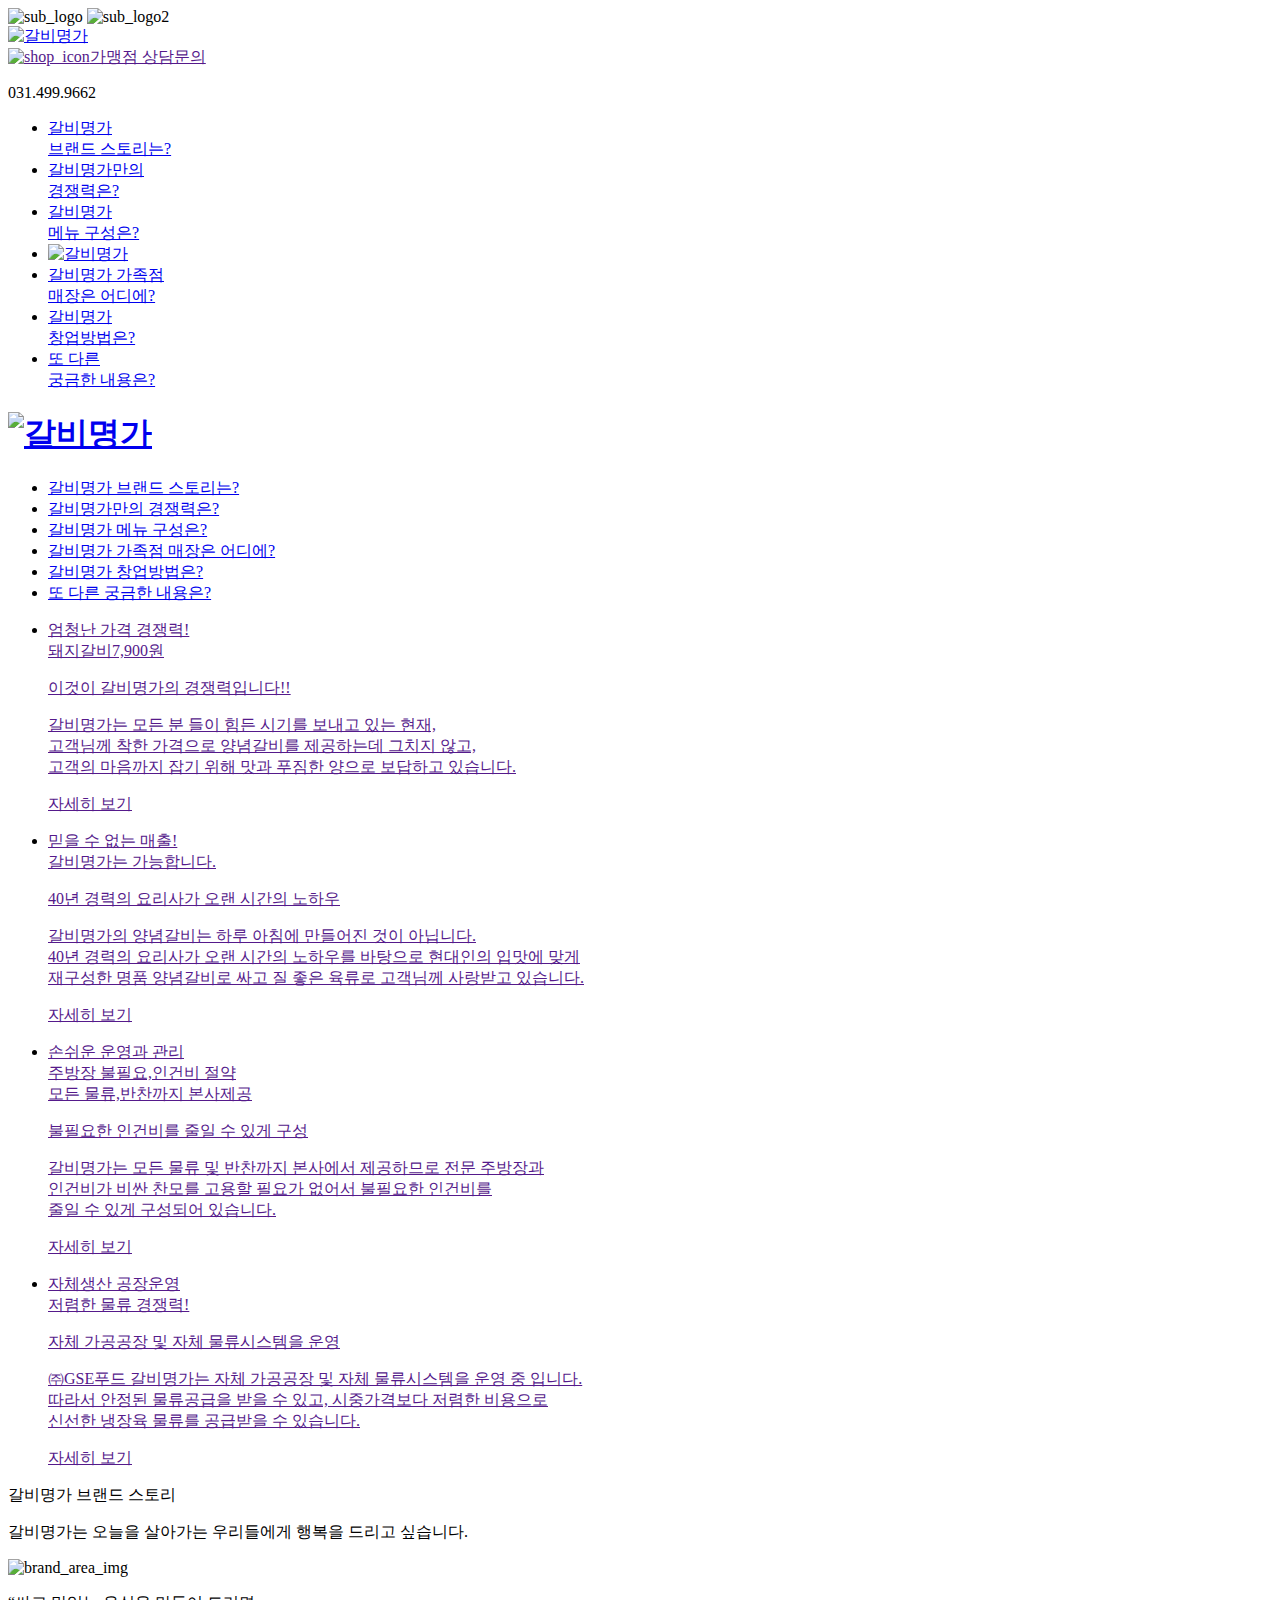
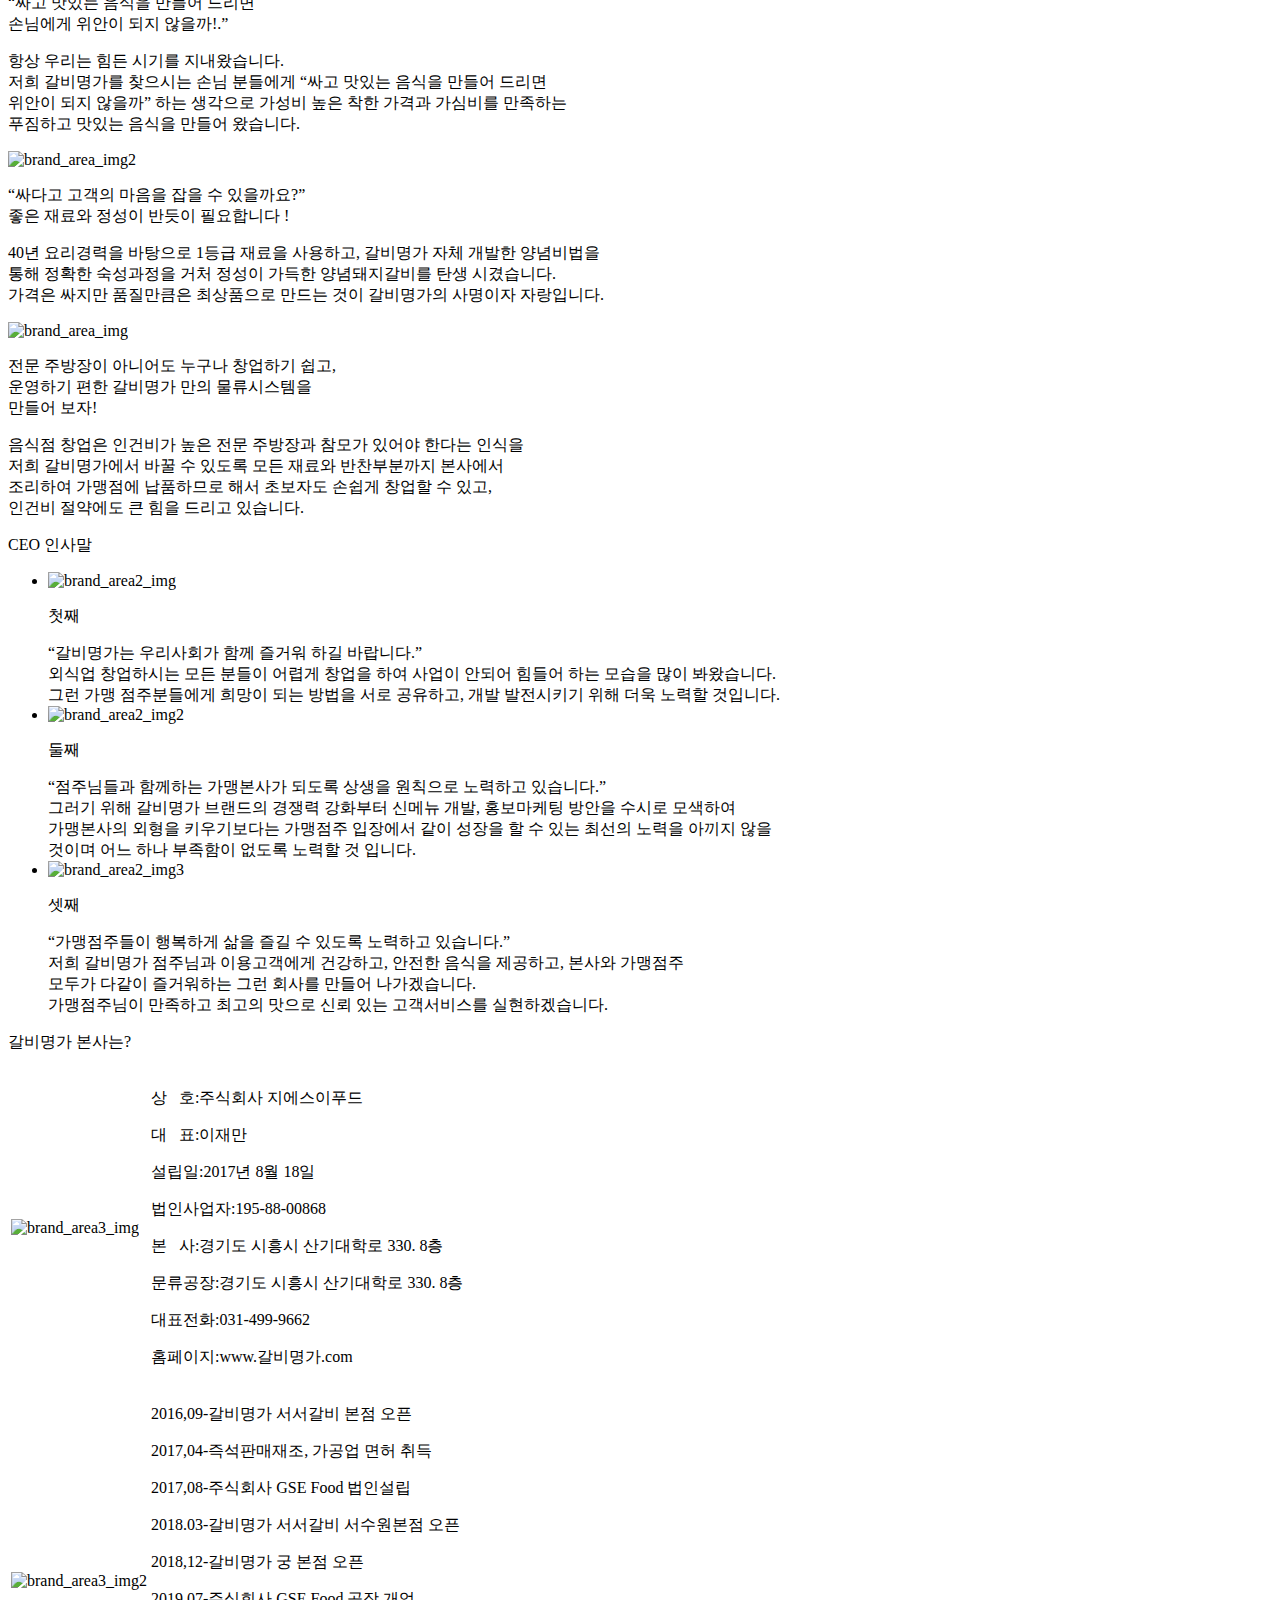
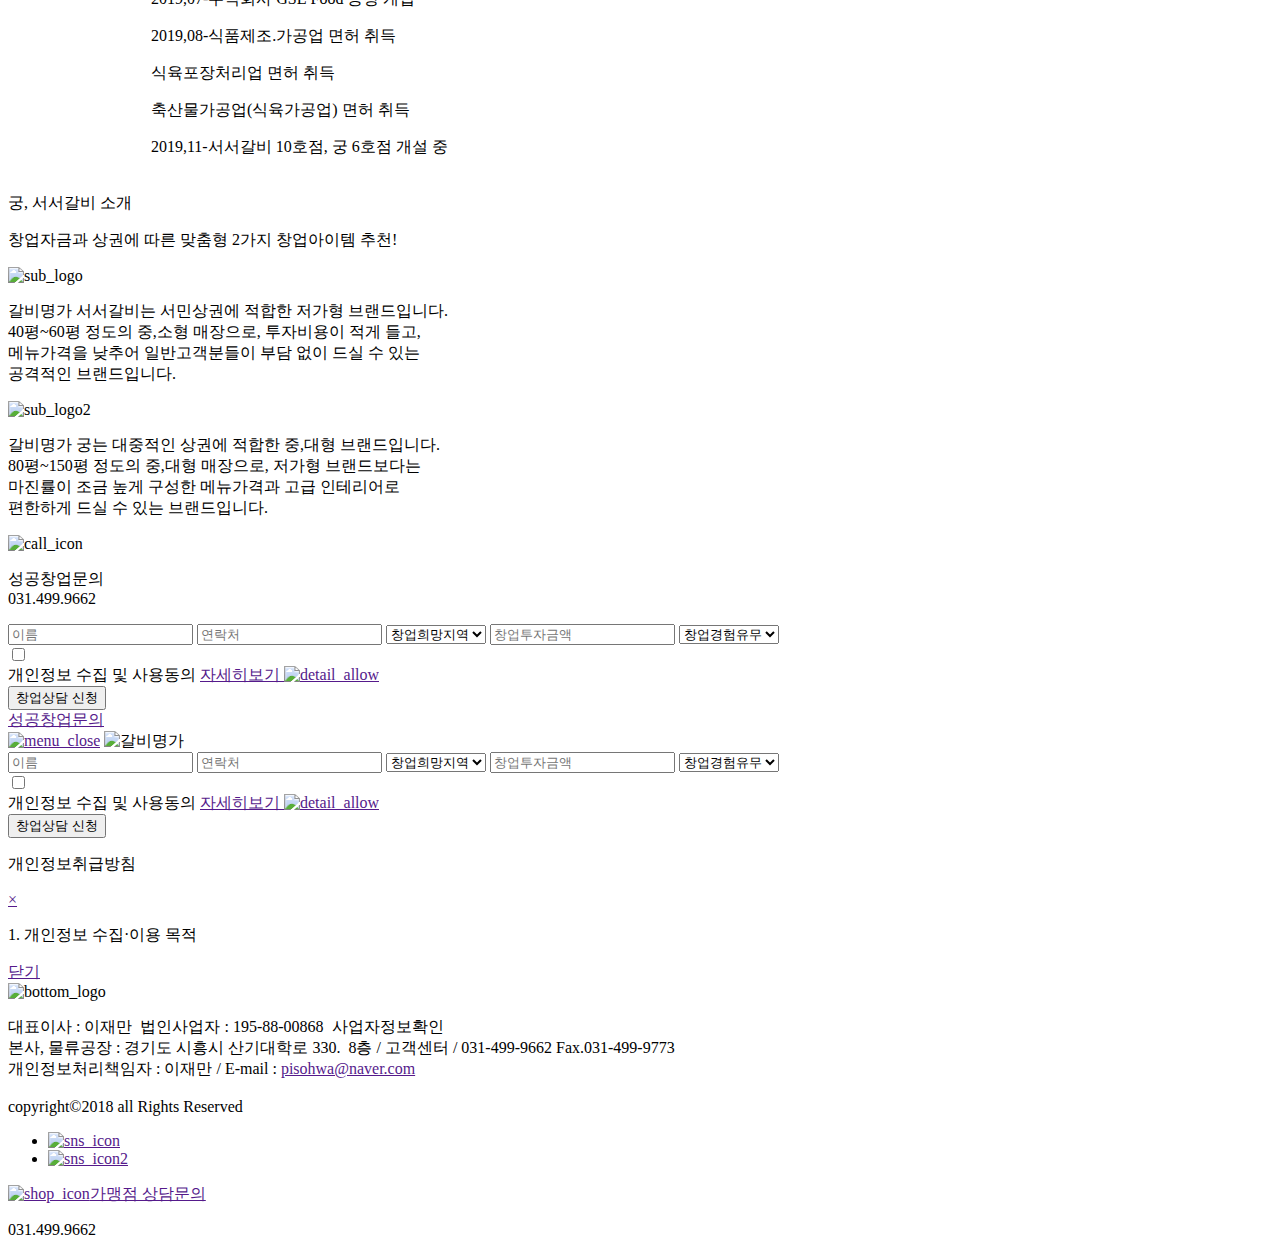
==== sub01.html @ e326b0dc "Add files via upload" ====
<!DOCTYPE html>
<html lang="ko">
<head>
	<meta charset="UTF-8">
	<meta name="viewport" content="width=device-width,initial-scale=1.0,minimum-scale=0,maximum-scale=1">
	<title>갈비명가</title>

	<link rel="shortcut icon" type="image/x-icon" href="img/favicon.ico">
	<link rel="stylesheet" type="text/css" href="css/swiper.css">
	<link rel="stylesheet" type="text/css" href="css/font.css">
	<link rel="stylesheet" type="text/css" href="css/common.css">
	<link rel="stylesheet" type="text/css" href="css/sub.css">

	<script src="js/modernizr.js"></script>
	<script src="js/html5shiv.js"></script>
	<script src="http://code.jquery.com/jquery-1.8.1.min.js"></script>
	<script src="js/swiper.min.js"></script>
	<script src="js/menu.js"></script>
</head>
<body>
	<header class="main_hd">
		<div class="hd_top">
			<div class="center14">
			    <div class="hd_left cf">
					<img src="img/sub_logo.png" alt="sub_logo">
					<img src="img/sub_logo2.png" alt="sub_logo2">
				</div>
				<a href="index.html" class="mb_logo"><img src="img/mobile_top_logo.png" alt="갈비명가"></a>
				<div class="hd_right cf">
					<a href="" class="franchisee"><img src="img/shop_icon.png" alt="shop_icon">가맹점 상담문의</a>
					<p class="call_number">031.499.9662</p>
				</div>
			</div>
		</div>
		<ul class="main_menu cf">
			<li><a href="sub01.html">갈비명가<br>브랜드 스토리는?</a></li>
			<li><a href="sub02.html">갈비명가만의<br>경쟁력은?</a></li>
			<li><a href="sub03.html">갈비명가<br>메뉴 구성은?</a></li>
			<li class="logo"><a href="index.html"><img src="img/top_logo.png" alt="갈비명가"></a></li>
			<li><a href="sub04.html">갈비명가 가족점<br>매장은 어디에?</a></li>
			<li><a href="sub05.html">갈비명가<br>창업방법은?</a></li>
			<li><a href="sub06.html">또 다른<br>궁금한 내용은?</a></li>
		</ul>
	</header>
	<div class="fk_header"></div>

	<div class="mobile_btn">
		<div class="line line1"></div>
		<div class="line line2"></div>
		<div class="line line3"></div>			
	</div>	
	<div class="mb_menu"></div>	
	<div class="mb_box">
		<h1><a href="index.html"><img src="img/mobile_top_logo.png" alt="갈비명가"></a></h1>
		<ul class="moblie_menu cf">
			<li><a href="sub01.html">갈비명가 브랜드 스토리는?</a></li>
			<li><a href="sub02.html">갈비명가만의 경쟁력은?</a></li>
			<li><a href="sub03.html">갈비명가 메뉴 구성은?</a></li>
			<li><a href="sub04.html">갈비명가 가족점 매장은 어디에?</a></li>
			<li><a href="sub05.html">갈비명가 창업방법은?</a></li>
			<li><a href="sub06.html">또 다른 궁금한 내용은?</a></li>
		</ul>
	</div>

	<div class="main_visual swiper-container">
		<ul class="main_banner swiper-wrapper">
			<li class="swiper-slide slide01 slide_li_c" style="background-image: url(img/main_slide_img.png);" neviTitle="엄청난 가격">
				<a href="">
					<div class="center14 text_area text_area0 cf">
                        <p class="tit">엄청난 가격 경쟁력! <br><span class="fs_70">돼지갈비</span><span class="fs_100">7,900원</span></p>
                        <p class="red_box">이것이 갈비명가의 경쟁력입니다!!</p>
                        <p class="small">
                            갈비명가는 모든 분 들이 힘든 시기를 보내고 있는 현재, <br>
                            고객님께 착한 가격으로 양념갈비를 제공하는데 그치지 않고, <br>
                            고객의 마음까지 잡기 위해 맛과 푸짐한 양으로 보답하고 있습니다.
                        </p>
						<p class="btn">자세히 보기</p>
					</div>
				</a>
			</li>
			<li class="swiper-slide slide01 slide_li_c" style="background-image: url(img/main_slide_img2.png);" neviTitle="믿을 수 없는 매출">
				<a href="">
					<div class="center14 text_area text_area0 cf">
						<p class="tit"><span class="orange fs_80">믿을 수 없는 매출!</span> <br>갈비명가는 가능합니다.</p>
						<p class="red_box">40년 경력의 요리사가 오랜 시간의 노하우</p>
						<p class="small">
						    갈비명가의 양념갈비는 하루 아침에 만들어진 것이 아닙니다. <br>
						    40년 경력의 요리사가 오랜 시간의 노하우를 바탕으로 현대인의 입맛에 맞게 <br>
						    재구성한 명품 양념갈비로 싸고 질 좋은 육류로 고객님께 사랑받고 있습니다.
				        </p>
				        <p class="btn">자세히 보기</p>
					</div>
				</a>
			</li>
			<li class="swiper-slide slide01 slide_li_c" style="background-image: url(img/main_slide_img3.png);" neviTitle="손쉬운 운영">
				<a href="">
					<div class="center14 text_area text_area0 cf">
						<p class="tit">손쉬운 운영과 관리 <br><span class="orange">주방장 불필요,인건비 절약</span> <br><span class="fs_70">모든 물류,반찬까지 본사제공</span></p>
						<p class="red_box">불필요한 인건비를 줄일 수 있게 구성</p>
						<p class="small">
						    갈비명가는 모든 물류 및 반찬까지 본사에서 제공하므로 전문 주방장과 <br>
						    인건비가 비싼 찬모를 고용할 필요가 없어서 불필요한 인건비를 <br>
						    줄일 수 있게 구성되어 있습니다.
				        </p>
						<p class="btn">자세히 보기</p>
					</div>
				</a>
			</li>
			<li class="swiper-slide slide01 slide_li_c" style="background-image: url(img/main_slide_img4.png);" neviTitle="자체 물류 공장">
				<a href="">
					<div class="center14 text_area text_area0 cf">
						<p class="tit"><span class="fs_70">자체생산 공장운영</span> <br><span class="orange fs_80">저렴한 물류 경쟁력!</span></p>
						<p class="red_box">자체 가공공장 및 자체 물류시스템을 운영</p>
						<p class="small">
						    ㈜GSE푸드 갈비명가는 자체 가공공장 및 자체 물류시스템을 운영 중 입니다. <br>
						    따라서 안정된 물류공급을 받을 수 있고, 시중가격보다 저렴한 비용으로 <br>
						    신선한 냉장육 물류를 공급받을 수 있습니다.
				        </p>
						<p class="btn">자세히 보기</p>
					</div>
				</a>
			</li>
		</ul>

		<ul class="bn_pager swiper-pagination pagination_ul_c cf">
		</ul>
	</div>
	<script>    
		var swiper = new Swiper('.swiper-container', {
		  	autoplay: {
				delay: 5000,
			},
			pagination: {				
				el: '.swiper-pagination',
				clickable: true,
				renderBullet: function (index, className) {
					return '<span class="' + className + '">' + $(document).find(".main_visual li").eq(index).attr("neviTitle") + '</span>';
				},
			},
		});			    
	</script>

	<div class="sub_tit2">
		<p>갈비명가 브랜드 스토리</p>
		<div class="line"></div>
        <p class="serif">갈비명가는 오늘을 살아가는 우리들에게 행복을 드리고 싶습니다.</p>
	</div>

	<div class="start_txt">
		<div class="center14">
			<div class="cont_wrap cf">
				<img src="img/brand_area_img.png" alt="brand_area_img" class="right_img">
				<div class="txt_area">
					<p class="big">“<span>싸고 맛있는</span> 음식을 만들어 드리면 <br><span>손님에게</span> 위안이 되지 않을까!.”</p>
                    <p class="small">항상 우리는 힘든 시기를 지내왔습니다. <br>저희 갈비명가를 찾으시는 손님 분들에게 <span class="yellow">“싸고 맛있는 음식을 만들어 드리면 <br>위안이 되지 않을까”</span> 하는 생각으로 가성비 높은 착한 가격과 가심비를 만족하는 <br>푸짐하고 맛있는 음식을 만들어 왔습니다.</p>
				</div>
			</div>
			<div class="cont_wrap cf">
				<img src="img/brand_area_img2.png" alt="brand_area_img2" class="left_img">
				<div class="txt_area">
					<p class="big">“싸다고 고객의 <span>마음을 잡을 수 있을까요?</span>” <br><span>좋은 재료와 정성</span>이 반듯이 필요합니다 !</p>
                    <p class="small">40년 요리경력을 바탕으로 1등급 재료을 사용하고, 갈비명가 자체 개발한 양념비법을 <br>통해 정확한 숙성과정을 거처 <span class="yellow">정성이 가득한 양념돼지갈비</span>를 탄생 시겼습니다. <br>가격은 싸지만 품질만큼은 최상품으로 만드는 것이 갈비명가의 사명이자 자랑입니다.</p>
				</div>
			</div>
			<div class="cont_wrap cf">
				<img src="img/brand_area_img3.png" alt="brand_area_img" class="right_img">
				<div class="txt_area">
                    <p class="big">전문 주방장이 아니어도 <span>누구나 창업하기 쉽고</span>, <br><span>운영하기 편한</span> 갈비명가 만의 <span>물류시스템</span>을 <br>만들어 보자!</p>
                    <p class="small">음식점 창업은 인건비가 높은 전문 주방장과 참모가 있어야 한다는 인식을 <br>저희 갈비명가에서 바꿀 수 있도록 <span class="yellow">모든 재료와 반찬부분까지</span> 본사에서 <br>조리하여 가맹점에 납품하므로 해서 <span class="yellow">초보자도 손쉽게 창업할 수 있고</span>, <br>인건비 절약에도 큰 힘을 드리고 있습니다.</p>
				</div>
			</div>
		</div>
	</div>

	<div class="sub_tit2_2">
		<p>CEO 인사말</p>
		<div class="line"></div>
	</div>

	<div class="promise">
		<ul class="center14">
			<li class="promise01 cf">
				<img src="img/brand_area2_img.png" alt="brand_area2_img">
				<div class="txt_area">
					<div class="num">
						<p>첫째</p>
						<div class="line"></div>
					</div>
                    <div class="big">“<span>갈비명가</span>는 우리사회가 함께  즐거워 하길 바랍니다.”</div>
                    <div class="small">외식업 창업하시는 모든 분들이 <span>어렵게 창업을 하여</span> 사업이 안되어 힘들어 하는 모습을 많이 봐왔습니다. <br>그런 가맹 점주분들에게 희망이 되는 <span>방법을 서로 공유하고, 개발 발전시키기 위해</span> 더욱 노력할 것입니다.</div>
				</div>
			</li>
			<li class="promise02 cf">
				<img src="img/brand_area2_img2.png" alt="brand_area2_img2">
				<div class="txt_area">
					<div class="num">
						<p>둘째</p>
						<div class="line"></div>
					</div>
                    <div class="big">“<span>점주님들과 함께</span>하는 가맹본사가 되도록 <span>상생을 원칙으로</span> 노력하고 있습니다.”</div>
                    <div class="small">그러기 위해 갈비명가 <span>브랜드의 경쟁력 강화부터</span> 신메뉴 개발, 홍보마케팅 방안을 수시로 모색하여 <br>가맹본사의 외형을 키우기보다는 <span>가맹점주 입장에서</span> 같이 성장을 할 수 있는 <span>최선의 노력을 아끼지 않을</span> <br>것이며 어느 하나 부족함이 없도록 노력할 것 입니다.</div>
				</div>
			</li>
			<li class="promise03 cf">
				<img src="img/brand_area2_img3.png" alt="brand_area2_img3">
				<div class="txt_area">
					<div class="num">
						<p>셋째</p>
						<div class="line"></div>
					</div>
                    <div class="big">“가맹점주들이 <span>행복하게 삶을 즐길 수 있도록</span> 노력하고 있습니다.”</div>
                    <div class="small">저희 갈비명가 점주님과 이용고객에게 <span>건강하고, 안전한 음식</span>을 제공하고, 본사와 가맹점주 <br>모두가 다같이 즐거워하는 그런 회사를 만들어 나가겠습니다. <br>가맹점주님이 <span>만족하고 최고의 맛</span>으로 신뢰 있는 <span>고객서비스를 실현</span>하겠습니다.</div>
				</div>
			</li>
		</ul>
	</div>

	<div class="sub_tit2_2">
		<p>갈비명가 본사는?</p>
		<div class="line"></div>
	</div>

	<div class="history">
		<table class="center14">
			<tr class="red">
				<td class="re"><img src="img/brand_area3_img.png" alt="brand_area3_img" class="pc"></td>
				<td>
					<p><span class="wt">상&nbsp;&nbsp;&nbsp;호</span><span class="dot">:</span>주식회사 지에스이푸드</p>
					<p><span class="wt">대&nbsp;&nbsp;&nbsp;표</span><span class="dot">:</span>이재만</p>
					<p><span class="wt">설립일</span><span class="dot">:</span>2017년 8월 18일</p>
					<p><span class="wt">법인사업자</span><span class="dot">:</span>195-88-00868</p>
					<p><span class="wt">본&nbsp;&nbsp;&nbsp;사</span><span class="dot">:</span>경기도 시흥시 산기대학로 330. 8층</p>
					<p><span class="wt">문류공장</span><span class="dot">:</span>경기도 시흥시 산기대학로 330. 8층</p>
					<p><span class="wt">대표전화</span><span class="dot">:</span>031-499-9662</p>
					<p><span class="wt">홈페이지</span><span class="dot">:</span>www.갈비명가.com</p>
				</td>
			</tr>
			<tr class="org">
				<td class="re"><img src="img/brand_area3_img2.png" alt="brand_area3_img2" class="pc"></td>
				<td>
					<p><span class="wt">2016,09</span><span class="dot">-</span>갈비명가 서서갈비 본점 오픈</p>
					<p><span class="wt">2017,04</span><span class="dot">-</span>즉석판매재조, 가공업 면허 취득</p>
					<p><span class="wt">2017,08</span><span class="dot">-</span>주식회사 GSE Food 법인설립</p>
					<p><span class="wt">2018.03</span><span class="dot">-</span>갈비명가 서서갈비 서수원본점 오픈</p>
					<p><span class="wt">2018,12</span><span class="dot">-</span>갈비명가 궁 본점 오픈</p>
					<p><span class="wt">2019,07</span><span class="dot">-</span>주식회사 GSE Food 공장 개업</p>
					<p><span class="wt">2019,08</span><span class="dot">-</span>식품제조.가공업 면허 취득</p>
					<p class="under">식육포장처리업 면허 취득</p>
					<p class="under">축산물가공업(식육가공업) 면허 취득</p>
					<p><span class="wt">2019,11</span><span class="dot">-</span>서서갈비 10호점, 궁 6호점 개설 중</p>
				</td>
			</tr>
		</table>
	</div>

	<div class="sub_tit2">
		<p>궁, 서서갈비 소개</p>
		<div class="line"></div>
        <p class="serif">창업자금과 상권에 따른 맞춤형 2가지 창업아이템 추천!</p>
	</div>
	
	<div class="introduction">
        <div class="introduction_area center14">
            <div class="introduction_left">
                <div class="introduction_logo">
                    <img src="img/sub_logo.png" alt="sub_logo">
                </div>
                <div class="introduction_shop"></div>
                <p>갈비명가 서서갈비는 서민상권에 적합한 저가형 브랜드입니다. <br>40평~60평 정도의 중,소형 매장으로, 투자비용이 적게 들고, <br>메뉴가격을 낮추어 일반고객분들이 부담 없이 드실 수 있는 <br>공격적인 브랜드입니다.</p>
            </div>

            <div class="introduction_right">
                <div class="introduction_logo">
                    <img src="img/sub_logo2.png" alt="sub_logo2">
                </div>
                <div class="introduction_shop"></div>
                <p>갈비명가 궁는 대중적인 상권에 적합한 중,대형 브랜드입니다. <br>80평~150평 정도의 중,대형 매장으로, 저가형 브랜드보다는 <br>마진률이 조금 높게 구성한 메뉴가격과 고급 인테리어로 <br>편한하게 드실 수 있는 브랜드입니다.</p>
            </div>
        </div>
    </div>

	<div class="main_inquire">
		<div class="center14 cf">
			<img src="img/call_icon.png" alt="call_icon" class="call_icon">
			<p class="call_nb">성공창업문의<br><span>031.499.9662</span></p>

			<form action="" class="cf">
				<div class="input_area">
					<input type="text" placeholder="이름">
					<input type="text" placeholder="연락처">
					<select>
						<option value="">창업희망지역</option>	
						<option value="">전체</option>
						<option value="">서울</option>
						<option value="">부산</option>
						<option value="">대구</option>
						<option value="">인천</option>
						<option value="">대전</option>
						<option value="">울산</option>
						<option value="">광주</option>
						<option value="">세종</option>
						<option value="">경기도</option>
						<option value="">경상남도</option>
						<option value="">경상북도</option>
						<option value="">전라남도</option>
						<option value="">전라북도</option>
						<option value="">충청남도</option>
						<option value="">충청북도</option>
						<option value="">강원도</option>
						<option value="">제주도</option>
					</select>
					<input type="text" placeholder="창업투자금액" class="small">
					<select>
						<option value="">창업경험유무</option>
						<option value="">유</option>
						<option value="">무</option>
					</select>
					<div class="agree_check cf">
						<div class="check_wrap">
							<input type="checkbox" id="agree">
							<div class="check_btn"></div>
						</div>
						<label for="agree">개인정보 수집 및 사용동의</label>	
						<a href="" class="agree_popup_btn">
						    자세히보기
						    <img src="img/detail_allow.png" alt="detail_allow" class="detail_allow">
				        </a>
					</div>							
				</div>
				<input type="submit" value="창업상담 신청">
			</form>
		</div>
	</div>

	<a href="" class="open_inquire">성공창업문의</a>

	<div class="inquire_popup">
		<a href="" class="close_popup"><img src="img/menu_close.png" alt="menu_close"></a>
		<img src="img/main_area6_img.png" alt="갈비명가">
		<form action="" class="">
			<input type="text" placeholder="이름">
			<input type="text" placeholder="연락처">
			<select>
				<option value="">창업희망지역</option>	
				<option value="">전체</option>
				<option value="">서울</option>
				<option value="">부산</option>
				<option value="">대구</option>
				<option value="">인천</option>
				<option value="">대전</option>
				<option value="">울산</option>
				<option value="">광주</option>
				<option value="">세종</option>
				<option value="">경기도</option>
				<option value="">경상남도</option>
				<option value="">경상북도</option>
				<option value="">전라남도</option>
				<option value="">전라북도</option>
				<option value="">충청남도</option>
				<option value="">충청북도</option>
				<option value="">강원도</option>
				<option value="">제주도</option>
			</select>
			<input type="text" placeholder="창업투자금액" class="small">
			<select>
				<option value="">창업경험유무</option>
				<option value="">유</option>
				<option value="">무</option>
			</select>
			<div class="agree_check cf">
				<div class="check_wrap">
					<input type="checkbox" id="agree2">
					<div class="check_btn"></div>
				</div>
				<label for="agree2">개인정보 수집 및 사용동의</label>	
				<a href="" class="agree_popup_btn">
				    자세히보기
				    <img src="img/detail_allow.png" alt="detail_allow" class="detail_allow">
				</a>
			</div>		
			<input type="submit" value="창업상담 신청">
		</form>
	</div>

	<div class="agree_popup">
		<div class="agree_box">
			<div class="agree_title cf">
				<p class="agree_tit">개인정보취급방침</p>
				<a href="" class="modal_close">×</a>
			</div>			
			<div class="agree_txt">
				<p>1. 개인정보 수집·이용 목적</p>
			</div>	
			<a href="" class="close_btn modal_close">닫기</a>
		</div>
	</div>

	<footer>
		<div class="center14 cf">
			<img src="img/bottom_logo.png" alt="bottom_logo" class="bottom_logo">
			<p class="ft_txt">
                대표이사 : 이재만&nbsp;&nbsp;법인사업자 : 195-88-00868&nbsp;&nbsp;<span class="yellow">사업자정보확인</span> <br>
                본사, 물류공장 : 경기도 시흥시 산기대학로 330.&nbsp;&nbsp;8층 / 고객센터 / 031-499-9662 Fax.031-499-9773 <br>
                개인정보처리책임자 : 이재만 / E-mail : <a href="">pisohwa@naver.com</a> <br><br>
                copyright©2018 all Rights Reserved
            </p>
			<div class="ft_right cf">
				<ul class="ft_sns cf">
					<li><a href="" target="_blank"><img src="img/sns_icon.png" alt="sns_icon"></a></li>
					<li><a href="" target="_blank"><img src="img/sns_icon2.png" alt="sns_icon2"></a></li>
				</ul>
				<a href="" class="franchisee"><img src="img/shop_icon.png" alt="shop_icon">가맹점 상담문의</a>
				<p class="call_number">031.499.9662</p>
			</div>
		</div>	
	</footer>
</body>
</html>
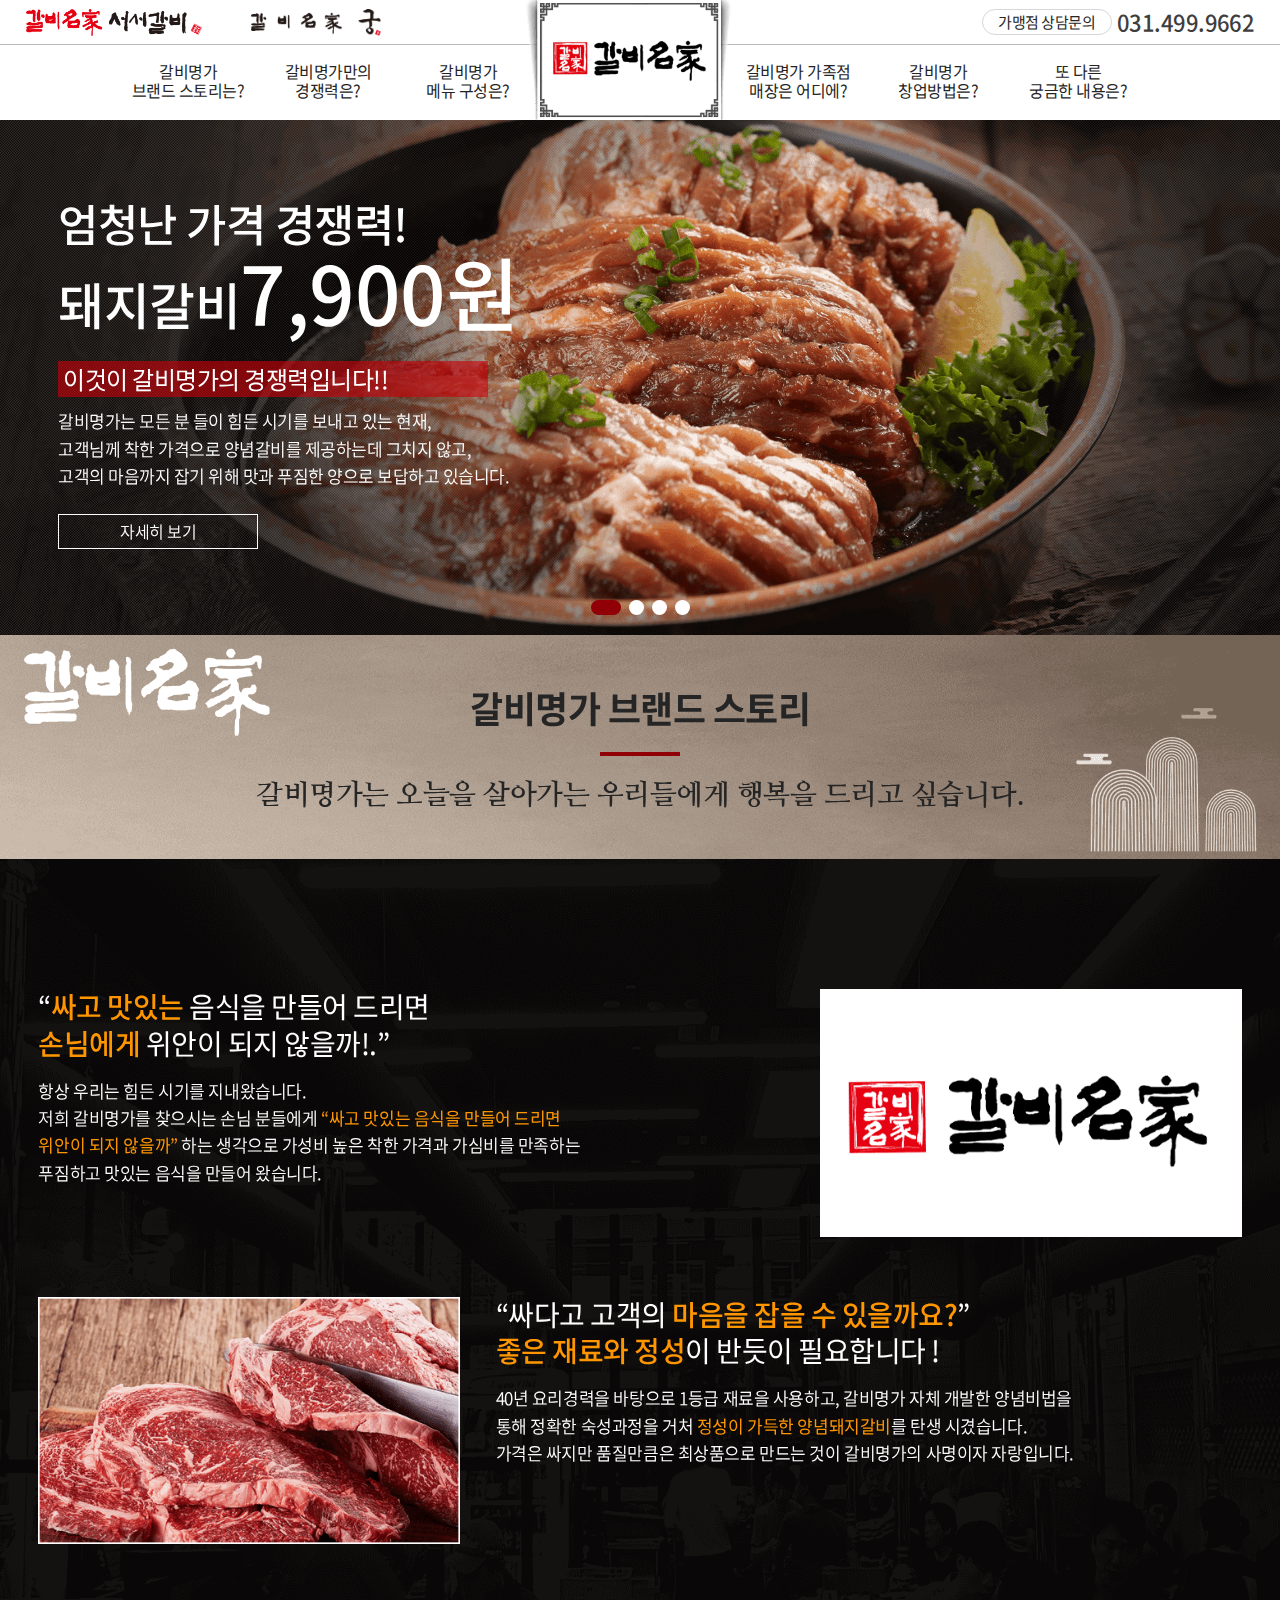
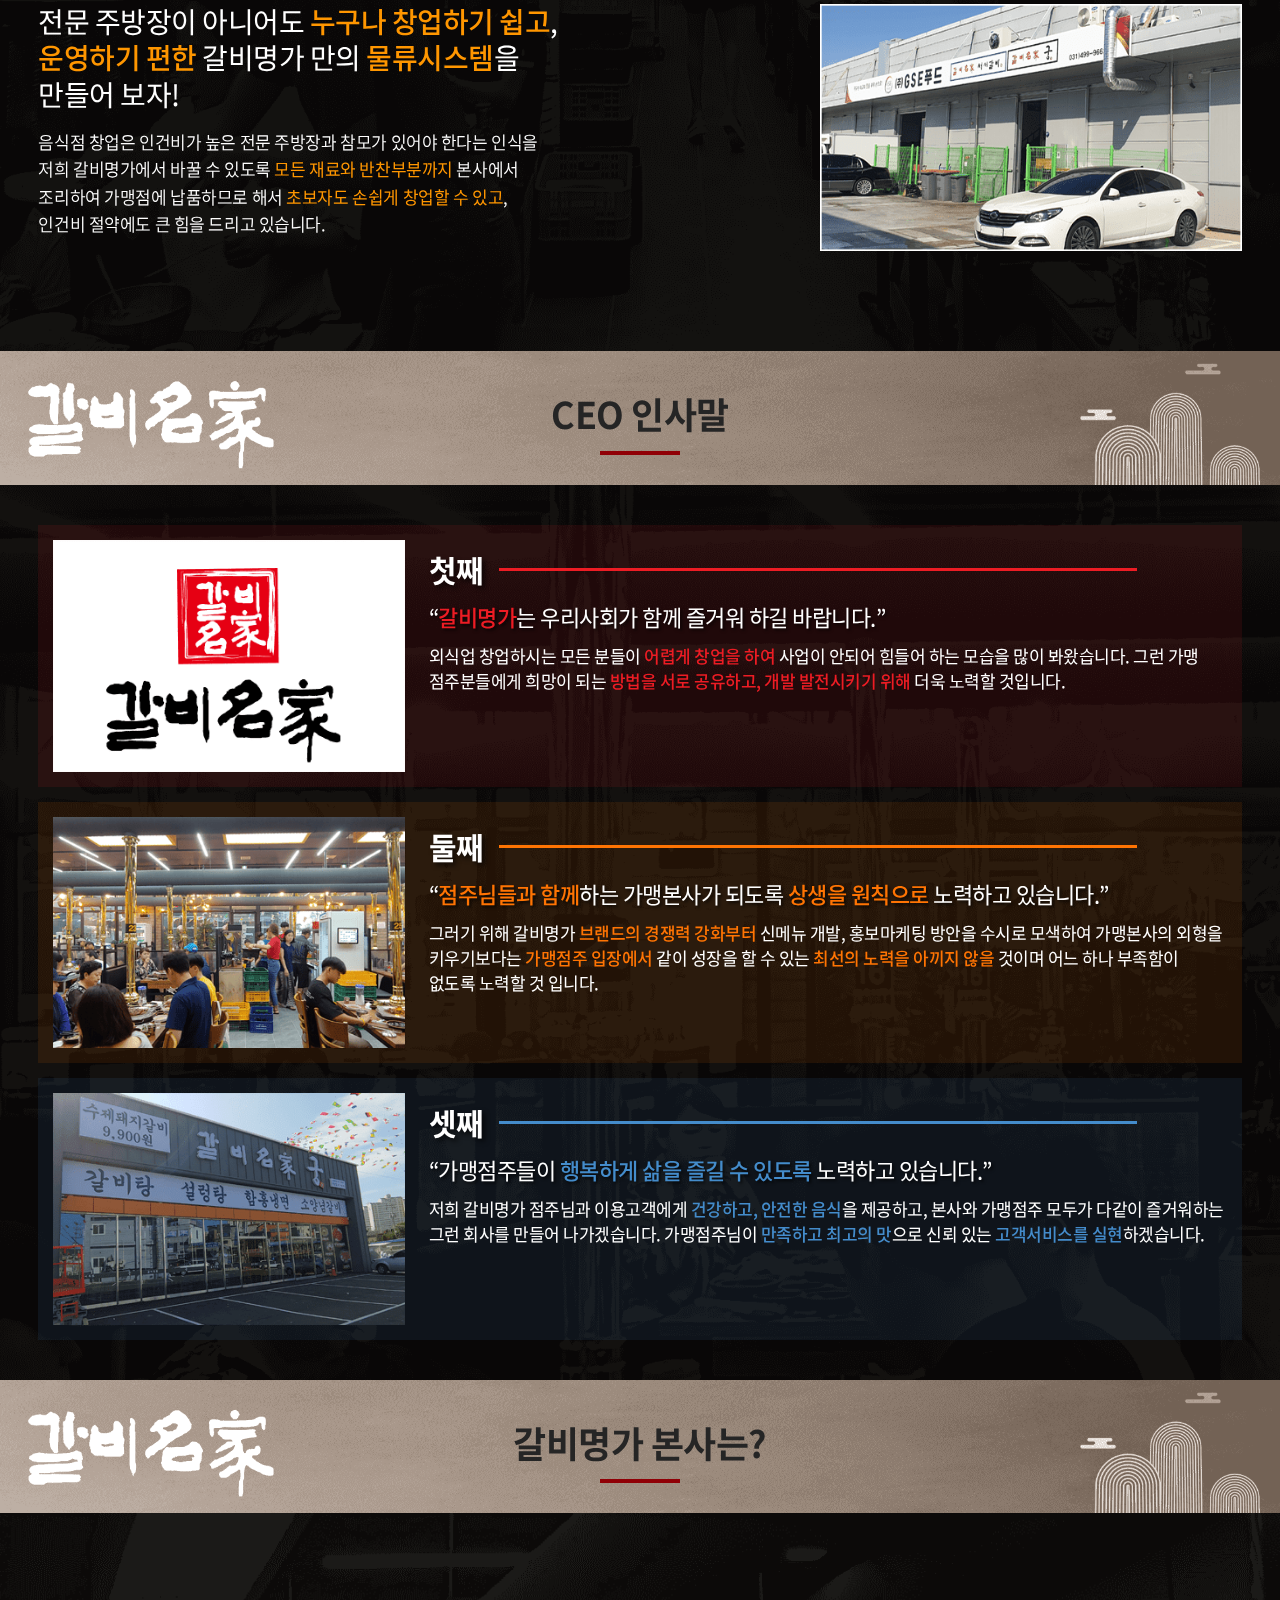
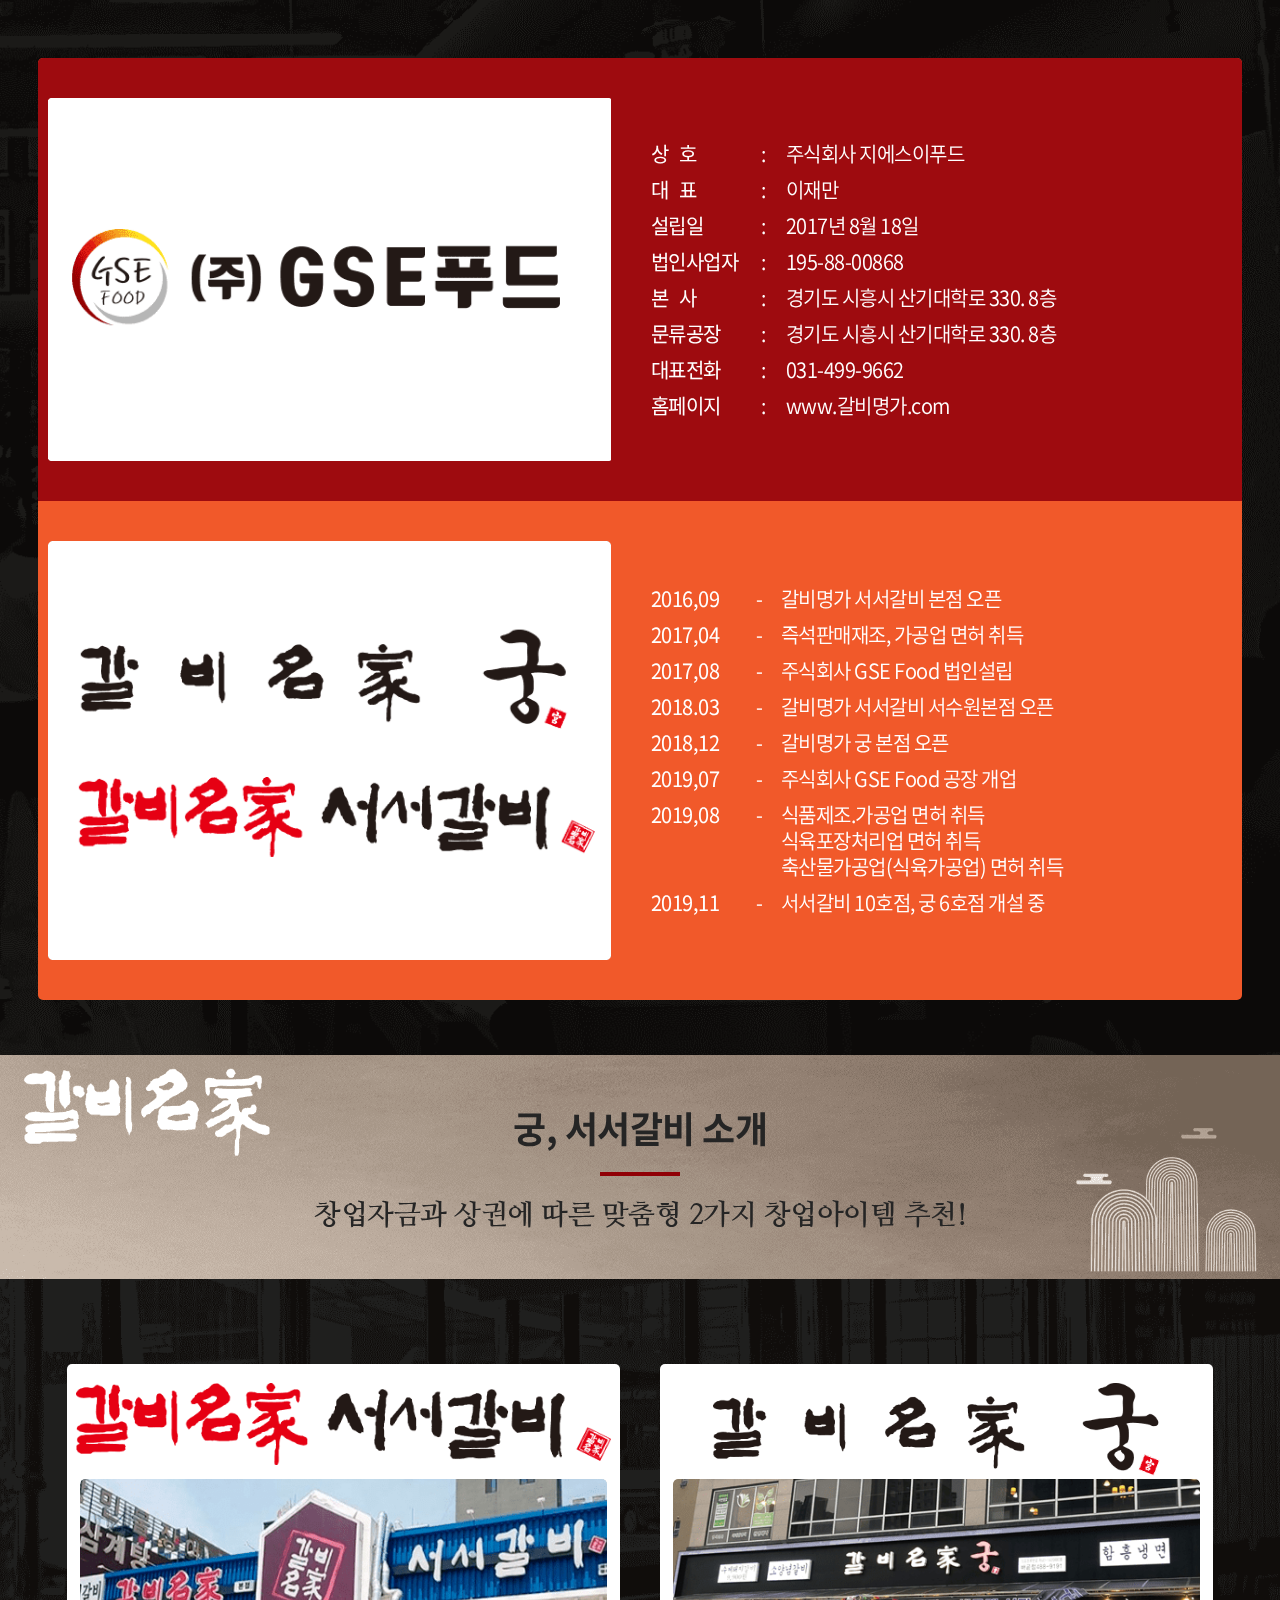
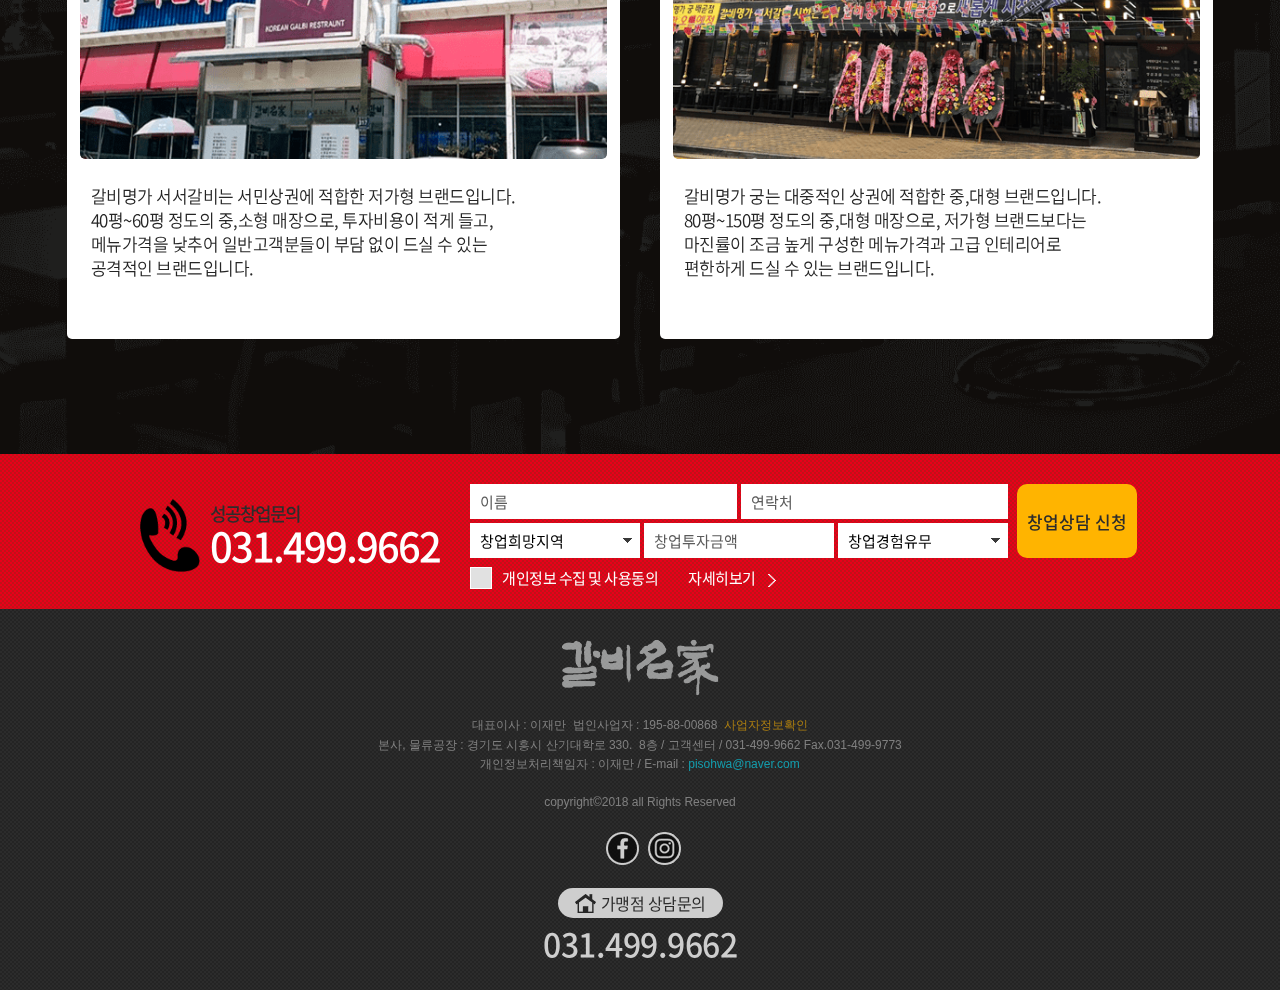
==== commit 67ba328c: "Add files via upload" ====
--- a/sub01.html
+++ b/sub01.html
@@ -13,7 +13,7 @@
 
 	<script src="js/modernizr.js"></script>
 	<script src="js/html5shiv.js"></script>
-	<script src="http://code.jquery.com/jquery-1.8.1.min.js"></script>
+	<script src="js/jquery-1.8.1.min.js"></script>
 	<script src="js/swiper.min.js"></script>
 	<script src="js/menu.js"></script>
 </head>
--- a/css/font.css
+++ b/css/font.css
@@ -0,0 +1,48 @@
+@font-face {
+  font-family: 'NotoSansKR';
+  src: url("../font/NotoSansKR-Thin-Hestia.eot");
+  src: local('※'), url("../font/NotoSansKR-Thin-Hestia.woff") format('woff');
+  font-weight: 100;
+}
+
+@font-face {
+  font-family: 'NotoSansKR';
+  src: url("../font/NotoSansKR-Light-Hestia.eot");
+  src: local('※'), url("../font/NotoSansKR-Light-Hestia.woff") format('woff');
+  font-weight: 200;
+}
+
+@font-face {
+  font-family: 'NotoSansKR';
+  src: url("../font/NotoSansKR-DemiLight-Hestia.eot");
+  src: local('※'), url("../font/NotoSansKR-DemiLight-Hestia.woff") format('woff');
+  font-weight: 300;
+}
+
+@font-face {
+  font-family: 'NotoSansKR';
+  src: url("../font/NotoSansKR-Regular-Hestia.eot");
+  src: local('※'), url("../font/NotoSansKR-Regular-Hestia.woff") format('woff');
+  font-weight: 400;
+}
+
+@font-face {
+  font-family: 'NotoSansKR';
+  src: url("../font/NotoSansKR-Medium-Hestia.eot");
+  src: local('※'), url("../font/NotoSansKR-Medium-Hestia.woff") format('woff');
+  font-weight: 500;
+}
+
+@font-face {
+  font-family: 'NotoSansKR';
+  src: url("../font/NotoSansKR-Bold-Hestia.eot");
+  src: local('※'), url("../font/NotoSansKR-Bold-Hestia.woff") format('woff');
+  font-weight: 600;
+}
+
+@font-face {
+  font-family: 'NotoSansKR';
+  src: url("../font/NotoSansKR-Black-Hestia.eot");
+  src: local('※'), url("../font/NotoSansKR-Black-Hestia.woff") format('woff');
+  font-weight: 700;
+}--- a/css/common.css
+++ b/css/common.css
@@ -0,0 +1,2402 @@
+@charset "utf-8"; 
+@import url('https://fonts.googleapis.com/css?family=Nanum+Myeongjo');
+
+
+/************************************************
+
+					setting
+
+*************************************************/
+* {margin: 0; padding: 0; border: 0; outline: 0; box-sizing: border-box;}
+html, body {height: 100%; background: #ffffff; font-family: 'NotoSansKR', '맑은 고딕', sans-serif; -webkit-text-size-adjust: 100%; letter-spacing: -0.5px;}
+body {overflow-x: hidden;}
+ul, ol, dl, li {list-style: none;}
+a {text-decoration: none; color: inherit;}
+blockquote, q {quotes: none;}
+blockquote:before, blockquote:after, q:before, q:after {content: ''; content: none;}
+table, table tr, table td {border: 0; border-collapse: collapse; border-spacing: 0;}
+.blind, legend, caption {display: block; overflow: hidden; position: absolute; top: 0; left: -1000em;}
+.cf:after {clear: both; display: block; content: "";}
+input[type="submit"], input[type="button"], input[type="text"], input[type="password"], textarea {-webkit-appearance: none !important; -moz-appearance: none !important; appearance: none !important; border-radius: 0 !important;}
+input[type="submit"], input[type="checkbox"], input[type="radio"], button {cursor: pointer}
+.ellipsis {white-space: nowrap; overflow: hidden; text-overflow: ellipsis;}
+.center14 {width: 94%; margin: 0 auto; max-width: 1400px;}
+input::-webkit-input-placeholder {color: #5b5b5b !important;}
+input:-ms-input-placeholder {color: #5b5b5b !important;}
+input::-moz-placeholder {color: #5b5b5b !important;}
+textarea::-webkit-input-placeholder {color: #5b5b5b !important;}
+textarea:-ms-input-placeholder {color: #5b5b5b !important;}
+textarea::-moz-placeholder {color: #5b5b5b !important;}
+.serif {font-family: 'Nanum Myeongjo', serif;}
+span.yellow {color: #ffb400;}
+span.red {color: #ec0000;}
+span.orange {color: #ffa200;}
+select {background: #ffffff url(../img/select_arrow.png) no-repeat 95% center; -webkit-appearance:none; /* 화살표 없애기 for chrome*/ -moz-appearance:none; /* 화살표 없애기 for firefox*/ appearance:none /* 화살표 없애기 공통*/}
+select::-ms-expand {display:none /* 화살표 없애기 for IE10, 11*/}
+p, span, .big, .medium, .small {word-break: keep-all;}
+
+
+/**************************************************
+                       
+                       header
+
+***************************************************/
+.main_hd {
+	position: fixed;
+	width: 100%;
+	background: #ffffff;
+	z-index: 99;
+}
+
+.main_hd .hd_top {
+	height: 75px;
+	border-bottom: 1px solid #bbbbbb;
+}
+
+.main_hd .hd_top .hd_right {
+	float: right;
+	margin-top: 21px;
+}
+
+.main_hd .hd_top .hd_right .hd_sns {
+	float: left;
+}
+
+.main_hd .hd_top .hd_right .hd_sns li {
+	float: left;
+	margin-left: 7px;
+}
+
+.main_hd .hd_top .hd_right .hd_sns li a img {
+	display: block;
+}
+
+.main_hd .hd_top .hd_right .franchisee {
+	float: left;
+	background: #ffffff;
+	width: 165px;
+	height: 30px;
+	line-height: 28px;
+	border-radius: 15px;
+	text-align: center;
+	font-family: 'NotoSansKR', sans-serif;
+	font-size: 16px;
+	color: #262626;
+    border: 1px solid #d7d7d7;
+	margin-left: 10px;
+	margin-top: 2px;
+	transition: 0.4s background;
+}
+
+.main_hd .hd_top .hd_right .franchisee img {
+	vertical-align: middle;
+	margin-top: -5px;
+	margin-right: 5px;
+}
+
+.main_hd .hd_top .hd_right .call_number {
+	float: left;
+	font-size: 36px;
+	color: #3e3e3e;
+	font-family: 'NotoSansKR', sans-serif;
+	font-weight: 500;
+	line-height: 30px;
+	margin-left: 10px;
+    letter-spacing: -0.025em;
+}
+
+.main_hd .hd_top .hd_left {
+    float: left;
+	margin-top: 21px;
+}
+
+.main_hd .hd_top .hd_left img {
+    height: 33px;
+    margin-right: 65px;
+}
+
+.main_hd .main_menu {
+	height: 95px;
+	width: 1260px;
+	margin: 0 auto;
+}
+
+.main_hd .main_menu li {
+	float: left;
+	color: #242424;
+	font-size: 18px;
+	line-height: 1.2;
+	width: 160px;
+	height: 95px;
+	text-align: center;
+	padding-top: 25px;
+	transition: 0.4s;
+}
+
+.main_hd .main_menu li:hover {
+	color: #e60017;
+	font-weight: 500;
+}
+
+.main_hd .main_menu li.logo {
+	width: 260px;
+	position: relative;
+	height: 95px;
+	margin: 0 5px;
+}
+
+.main_hd .main_menu li.logo img {
+	position: absolute;
+	bottom: 0;
+	left: -15px;
+	display: block;
+}
+
+.main_hd .mb_logo {
+	display: none;
+}
+
+.fk_header {
+	height: 170px;
+}
+
+.mb_menu {
+	opacity: 0;
+	position: fixed;
+	top: 0;
+	right: 0;
+	width: 100%;
+	height: 100%;
+	background-color: rgba(0, 0, 0, 0.8);
+	z-index: -1;
+	transition: 0.4s opacity;
+}
+
+.mobile_btn {
+	display: none;
+	position: fixed;
+	left: 25px;
+	top: 27px;
+	z-index: 9999;
+	cursor: pointer;
+}
+
+.mobile_btn_over {
+	left: 270px !important;
+}
+
+.mobile_btn .line {
+	background: #e60013;
+	width: 30px;
+	height: 3px;
+}
+
+.mobile_btn .line2 {
+	margin: 8px 0;
+}
+
+.line11 {
+	transform: rotate(45deg);	
+	transform-origin: left top;
+	width: 32px !important;
+}
+
+.line22 {
+	opacity: 0;
+}
+
+.line33 {
+	transform: rotate(-45deg);	
+	transform-origin: left bottom;
+	width: 32px !important;
+}
+
+.mb_box {
+	position: fixed;
+	top: 0;
+	left: -260px;
+	width: 260px;
+	height: 100%;
+	background-color: #f7f7f7;
+	z-index: 9998;
+	box-sizing: border-box;
+	transition: 0.4s;
+}
+
+.mb_box h1 {
+	height: 80px;
+	background: #ffffff;
+	padding-top: 20px;
+    border-bottom: 1px solid #bbbbbb;
+}
+
+.mb_box h1 a {
+	display: block;
+	margin: 0 auto;
+	width: 100px;
+}
+
+.mb_box h1 a img {
+	display: block;
+	width: 100%;
+}
+
+.mb_box .moblie_menu {
+	clear: both;
+}
+
+.mb_box .moblie_menu > li {
+	border-bottom: 1px solid #d7d7d7;
+	background: #ffffff;
+}
+
+.mb_box .moblie_menu > li a {
+	color: #262626;
+	font-size: 14px;
+	transition: 0.4s;
+	display: block;
+	padding: 15px 15px;
+}
+
+.mb_box .moblie_menu > li a:hover {
+	color: #e60017;
+	padding-left: 22px;
+}
+
+	@media screen and (max-width : 1450px) {
+	.main_hd .hd_top {
+		height: 65px;
+	}
+
+	.main_hd .hd_top .hd_right {
+		margin-top: 17px;
+	}
+
+	.main_hd .hd_top .hd_right .hd_sns li {
+		margin-left: 5px;
+		width: 30px;
+	}
+
+	.main_hd .hd_top .hd_right .hd_sns li a img {
+		width: 100%;
+	}
+
+	.main_hd .hd_top .hd_right .franchisee {
+		margin-left: 10px;
+		margin-top: 0;
+	}
+
+	.main_hd .hd_top .hd_right .call_number {
+		font-size: 30px;
+		margin-left: 5px;
+	}
+        
+    .main_hd .hd_top .hd_left {
+		margin-top: 17px;
+	}
+        
+    .main_hd .hd_top .hd_left img {
+        height: 31px;
+        margin-right: 55px;
+    }
+
+	.main_hd .main_menu {
+		height: 85px;
+		width: 1170px;
+	}
+
+	.main_hd .main_menu li {
+		font-size: 17px;
+		width: 150px;
+		height: 85px;
+		padding-top: 20px;
+	}
+
+	.main_hd .main_menu li.logo {
+		width: 230px;
+		height: 85px;
+	}
+
+	.main_hd .main_menu li.logo img {
+		height: 150px;
+	}
+
+	.fk_header {
+		height: 150px;
+	}
+	}
+
+	@media screen and (max-width : 1300px) {
+	header .center14 {
+		width: 96%;
+	}
+
+	.main_hd .hd_top {
+		height: 45px;
+	}
+
+	.main_hd .hd_top .hd_right {
+		margin-top: 9px;
+	}
+
+	.main_hd .hd_top .hd_right .hd_sns li {
+		margin-left: 5px;
+		width: 26px;
+	}
+
+	.main_hd .hd_top .hd_right .hd_sns li a img {
+		display: block;
+		width: 100%;
+	}
+
+	.main_hd .hd_top .hd_right .franchisee {
+		width: 130px;
+		height: 26px;
+		line-height: 24px;
+		border-radius: 15px;
+		font-size: 15px;
+		margin-left: 10px;
+		margin-top: 0;
+	}
+
+	.main_hd .hd_top .hd_right .franchisee img {
+		display: none;
+	}
+
+	.main_hd .hd_top .hd_right .call_number {
+		float: left;
+		font-size: 22px;
+		line-height: 26px;
+		margin-left: 5px;
+	}
+        
+    .main_hd .hd_top .hd_left {
+		margin-top: 9px;
+	}
+        
+    .main_hd .hd_top .hd_left img {
+        height: 27px;
+        margin-right: 45px;
+    }
+
+	.main_hd .main_menu {
+		height: 75px;
+		width: 1044px;
+		margin: 0 auto;
+	}
+
+	.main_hd .main_menu li {
+		float: left;
+		font-size: 16px;
+		width: 140px;
+		height: 75px;
+		padding-top: 17px;
+	}
+
+	.main_hd .main_menu li:hover {
+		color: #ffb400;
+		font-weight: 500;
+	}
+
+	.main_hd .main_menu li.logo {
+		width: 184px;
+		position: relative;
+		height: 75px;
+		margin: 0 3px;
+	}
+
+	.main_hd .main_menu li.logo img {
+		position: absolute;
+		bottom: 0;
+		left: -15px;
+		display: block;
+		height: 120px;
+	}
+
+	.fk_header {
+		height: 120px;
+	}
+	}
+
+	@media screen and (max-width : 1080px) {
+	.main_hd .center14 {
+		width: 100%;
+	}
+
+	.main_hd .hd_top {
+		height: 80px;
+		position: relative;
+	}
+
+	.main_hd .hd_top .mb_logo {
+		display: block;
+		height: 60px;
+		position: absolute;
+		top: 10px;
+		left: 50%;
+		transform: translateX(-50%);
+	}
+
+	.main_hd .hd_top .mb_logo img {
+		height: 100%;
+	}
+
+	.main_hd .hd_top .hd_right {
+		margin-top: 25px;
+		margin-right: 20px;
+	}
+
+	.main_hd .hd_top .hd_right .call_number {
+		display: none;
+	}
+        
+    .main_hd .hd_top .hd_left {
+		display: none;
+	}
+
+	.fk_header {
+		height: 80px;
+	}
+
+	header .main_menu {
+		display: none;
+	}
+
+	.mobile_btn {
+		display: block;
+	}
+	}
+
+	@media screen and (max-width : 700px) {
+	.main_hd .hd_top .hd_right {
+		margin-top: 15px;
+		margin-right: 20px;
+	}
+
+	.main_hd .hd_top .hd_right .hd_sns {
+		display: none;
+	}
+
+	.main_hd .hd_top .hd_right .franchisee {
+		font-size: 0;
+		width: 50px;
+		height: 50px;
+		border-radius: 25px;
+		background: url(../img/call_icon.png) no-repeat center center;
+		background-size: 25px;
+	}
+	}
+
+	@media screen and (max-width : 500px) {
+	.main_hd .hd_top {
+		height: 70px;
+		position: relative;
+	}
+
+	.main_hd .hd_top .mb_logo {
+		display: block;
+		height: 50px;
+		position: absolute;
+		top: 10px;
+		left: 50%;
+		transform: translateX(-50%);
+	}
+
+	.main_hd .hd_top .mb_logo img {
+		height: 100%;
+	}
+
+	.main_hd .hd_top .hd_right {
+		margin-top: 12px;
+		margin-right: 10px;
+	}
+
+	.main_hd .hd_top .hd_right .hd_sns {
+		display: none;
+	}
+
+	.main_hd .hd_top .hd_right .franchisee {
+		width: 45px;
+		height: 45px;
+	}
+
+	.mobile_btn {
+		top: 25px;
+		left: 20px;
+	}
+
+	.mobile_btn .line {
+		width: 25px;
+		height: 3px;
+	}
+
+	.mobile_btn .line2 {
+		margin: 6px 0;
+	}
+
+	.line11 {
+		width: 27px !important;
+	}
+
+	.line33 {
+		width: 27px !important;
+	}
+
+	.fk_header {
+		height: 70px;
+	}
+
+	.mb_box h1 {
+		height: 60px;
+		padding-top: 13px;
+	}
+
+	.mb_box h1 a {
+		width: 80px;
+	}
+	}
+
+
+/**************************************************
+                       
+                      footer
+
+***************************************************/
+footer {
+	font-family: 'Dotum', sans-serif;
+	font-size: 12px;
+	background: url(../img/bottom_bg2.png);
+	padding: 30px 0;
+}
+
+footer .bottom_logo {
+	float: left;
+	margin-right: 50px;
+}
+
+footer .ft_txt {
+	color: #b9b9b9;
+	opacity: 0.6;
+	line-height: 1.6;
+	letter-spacing: 0;
+	float: left;
+}
+
+footer .ft_txt a {
+	color: #06e5ff;
+}
+
+footer .ft_right {
+	float: right;
+}
+
+footer .ft_right .ft_sns {
+	float: left;
+}
+
+footer .ft_right .ft_sns li {
+	float: left;
+	margin-left: 7px;
+	opacity: 0.77;
+}
+
+footer .ft_right .ft_sns li a img {
+	display: block;
+}
+
+footer .ft_right .franchisee {
+	float: left;
+	background: #cecece;
+	width: 165px;
+	height: 30px;
+	line-height: 30px;
+	border-radius: 15px;
+	text-align: center;
+	font-family: 'NotoSansKR', sans-serif;
+	font-size: 16px;
+	color: #2c2c2c;
+	margin-left: 10px;
+	margin-top: 2px;
+	transition: 0.4s background;
+}
+
+footer .ft_right .franchisee img {
+	vertical-align: middle;
+	margin-top: -5px;
+	margin-right: 5px;
+}
+
+footer .ft_right .call_number {
+	float: left;
+	font-size: 42px;
+	color: #cecece;
+	font-family: 'NotoSansKR', sans-serif;
+	font-weight: 500;
+	line-height: 30px;
+	margin-left: 10px;
+}
+
+    @media screen and (max-width : 1400px) {
+        footer .ft_right .call_number {
+            font-size: 32px;
+        }
+    }
+
+	@media screen and (max-width : 1300px) {
+	footer .bottom_logo {
+		float: none;
+		margin-right: 50px;
+		margin: 0 auto 20px;
+		display: block;
+	}
+
+	footer .ft_txt {
+		float: none;
+		margin: 0 auto 20px;
+		text-align: center;
+	}
+
+	footer .ft_right {
+		float: none;
+	}
+
+	footer .ft_right .ft_sns {
+		float: none;
+		text-align: center;
+	}
+
+	footer .ft_right .ft_sns li {
+		margin-left: 7px;
+		display: inline-block;
+		float: none;
+	}
+
+	footer .ft_right .ft_sns li a img {
+		display: block;
+	}
+
+	footer .ft_right .franchisee {
+		display: block;
+		float: none;
+		width: 165px;
+		height: 30px;
+		line-height: 30px;
+		border-radius: 15px;
+		font-size: 16px;
+		margin: 20px auto 10px;
+	}
+
+	footer .ft_right .franchisee img {
+		vertical-align: middle;
+		margin-top: -5px;
+		margin-right: 5px;
+	}
+
+	footer .ft_right .call_number {
+		display: block;
+		float: none;
+		text-align: center;
+		font-size: 32px;
+		line-height: 1;
+		margin-left: 0px;
+	}
+	}
+
+	@media screen and (max-width : 700px) {
+	footer {
+		padding: 20px 0;
+	}
+
+	footer .bottom_logo {
+		float: none;
+		margin-right: 50px;
+		margin: 0 auto 20px;
+		display: block;
+		width: 100px;
+	}
+
+	footer .ft_txt {
+		float: none;
+		margin: 0 auto 20px;
+		text-align: center;
+	}
+
+	footer .ft_right .ft_sns li {
+		margin-left: 3px;
+		display: inline-block;
+		float: none;
+	}
+
+	footer .ft_right .ft_sns li a img {
+		display: block;
+		width: 28px;
+	}
+
+	footer .ft_right .franchisee {
+		width: 130px;
+		height: 30px;
+		line-height: 30px;
+		border-radius: 15px;
+		font-size: 14px;
+		margin: 20px auto 10px;
+	}
+
+	footer .ft_right .franchisee img {
+		margin-top: -3px;
+		margin-right: 3px;
+		width: 15px;
+	}
+
+	footer .ft_right .call_number {
+		font-size: 26px;
+	}
+	}
+
+	@media screen and (max-width : 500px) {
+	footer {
+		font-size: 12px;
+		padding: 20px 0;
+	}
+
+	footer .bottom_logo {
+		margin: 0 auto 15px;
+		display: block;
+		width: 80px;
+	}
+
+	footer .ft_txt {
+		margin: 0 auto 20px;
+		letter-spacing: -1px;
+	}
+
+	footer .ft_right .franchisee {
+		display: block;
+		float: none;
+		width: 120px;
+		height: 28px;
+		line-height: 28px;
+		border-radius: 15px;
+		font-size: 13px;
+		margin: 20px auto 10px;
+	}
+
+	footer .ft_right .franchisee img {
+		vertical-align: middle;
+		margin-top: -3px;
+		margin-right: 3px;
+		width: 15px;
+	}
+
+	footer .ft_right .call_number {
+		font-size: 20px;
+	}
+	}
+
+
+/**************************************************
+                       
+                     main visual
+
+***************************************************/
+.main_visual {
+	position: relative;
+}
+
+.main_visual .main_banner li.slide_li {
+	height: 800px;
+	background-size: cover;
+	background-position: center center;
+	background-repeat: no-repeat;
+}
+
+.main_visual .main_banner li.slide_li_c {
+	height: 615px;
+	background-size: cover;
+	background-position: center center;
+	background-repeat: no-repeat;
+}
+
+.main_visual .main_banner li a {
+	display: block;
+	width: 100%;
+	height: 100%;
+}
+
+.main_visual .main_banner li .text_area {
+	color: #ffffff;
+	padding-left: 40px;
+	padding-top: 120px;
+}
+
+.main_visual .main_banner li .text_area .tit {
+	font-size: 60px;
+	line-height: 1.1;
+	font-weight: 500;
+	float: left;
+	margin-bottom: 30px;
+	position: relative;
+	z-index: 1;
+}
+
+.main_visual .main_banner li .text_area1 .tit:after {
+	content: '';
+	position: absolute;
+	width: 163px;
+	height: 104px;
+	background: url(../img/rice_img.png) no-repeat center center;
+	background-size: contain;
+	top: -30px;
+	right: 110px;
+	z-index: -1;
+}
+
+.main_visual .main_banner li .text_area .tit .fs_70 {
+	font-size: 70px;
+}
+
+.main_visual .main_banner li .text_area .tit .fs_80 {
+	font-size: 80px;
+}
+
+.main_visual .main_banner li .text_area .tit .fs_100 {
+	font-size: 100px;
+}
+
+.main_visual .main_banner li .text_area .red_box {
+	clear: both;
+	font-size: 30px;
+	background: rgba(205, 0, 8, 0.6);
+	float: left;
+	padding: 0 100px 0 5px;
+	margin-bottom: 15px;
+}
+
+.main_visual .main_banner li .text_area .small {
+	font-size: 18px;
+	clear: both;
+	line-height: 1.6;
+	margin-bottom: 30px;
+    font-weight: 300;
+}
+
+.main_visual .main_banner li .text_area .btn {
+	width: 240px;
+	height: 40px;
+	border: 1px solid #ffffff;
+	line-height: 38px;
+	text-align: center;
+	font-size: 18px;
+    font-weight: 300;
+	transition: 0.4s;
+}
+
+.main_visual .main_banner li .text_area .btn:hover {
+	background: #900006;
+	border-color: #900006;
+}
+
+.main_visual .pagination_ul {
+	position: absolute;
+	bottom: 70px;
+	width: 100%;
+	left: 0;
+	z-index: 99;
+	text-align: center;
+	color: #ffffff;
+}
+
+.main_visual .pagination_ul span {
+	display: inline-block;
+	width: 160px;
+	height: 30px;
+	line-height: 30px;
+	background: #555555;
+	border-radius: 15px;
+	margin: 0 5px;
+	font-size: 16px;
+	opacity: 1;
+	position: relative;
+    font-weight: 300;
+}
+
+.main_visual .pagination_ul .swiper-pagination-bullet-active {
+	background: #900006;
+}
+
+.main_visual .pagination_ul_c {
+	position: absolute;
+	bottom: 20px;
+	width: 100%;
+	left: 0;
+	z-index: 99;
+	text-align: center;
+	color: #ffffff;
+}
+
+.main_visual .pagination_ul_c span {
+	display: inline-block;
+	width: 15px;
+	height: 15px;
+	line-height: 15px;
+	background: #ffffff;
+	border-radius: 15px;
+	margin: 0 5px;
+	font-size: 0;
+	opacity: 1;
+	position: relative;
+}
+
+.main_visual .pagination_ul_c .swiper-pagination-bullet-active {
+	width: 30px;
+	background: #900006;
+}
+
+.main_visual .main_banner li .text_area2 {
+	position: relative;
+}
+
+.main_visual .main_banner li .text_area2 img {
+	position: absolute;
+	right: 60px;
+	top: 140px;
+}
+
+.main_visual .main_banner li .text_area3 {
+	padding-top: 90px;
+}
+
+.main_visual .main_banner li .text_area3 .center_tit {
+	font-size: 50px;
+	text-align: center;
+	font-weight: 300;
+	line-height: 1.3;
+	margin-bottom: 10px;
+}
+
+.main_visual .main_banner li .text_area3 .center_tit span {
+	font-weight: 500;
+}
+
+.main_visual .main_banner li .text_area3 .center_small {
+	font-size: 22px;
+	text-align: center;
+	font-weight: 300;
+}
+
+.main_visual .main_banner li .text_area3 .list .box {
+	float: left;
+	width: 25%;
+	text-align: center;
+}
+
+.main_visual .main_banner li .text_area3 .list .box img {
+	display: block;
+	margin: 0 auto 20px;
+}
+
+.main_visual .main_banner li .text_area3 .list .box p {
+	font-size: 22px;
+	font-weight: 300;
+}
+
+.main_visual .main_banner li .text_area3 .list .box p span {
+	font-size: 34px;
+	font-weight: 500;
+}
+
+	@media screen and (max-width : 1450px) {
+	.main_visual .main_banner li.slide_li {
+		height: 740px;
+	}
+
+	.main_visual .main_banner li.slide_li_c {
+		height: 535px;
+	}
+
+	.main_visual .main_banner li .text_area {
+		padding-left: 40px;
+		padding-top: 90px;
+	}
+
+	.main_visual .main_banner li .text_area .tit {
+		font-size: 52px;
+		margin-bottom: 30px;
+	}
+
+	.main_visual .main_banner li .text_area1 .tit:after {
+		width: 150px;
+		height: 104px;
+		top: -30px;
+		right: 110px;
+	}
+
+	.main_visual .main_banner li .text_area .tit .fs_70 {
+		font-size: 62px;
+	}
+
+	.main_visual .main_banner li .text_area .tit .fs_80 {
+		font-size: 72px;
+	}
+
+	.main_visual .main_banner li .text_area .tit .fs_100 {
+		font-size: 92px;
+	}
+
+	.main_visual .main_banner li .text_area .red_box {
+		font-size: 26px;
+		padding: 0 100px 0 5px;
+		margin-bottom: 15px;
+	}
+
+	.main_visual .main_banner li .text_area .small {
+		font-size: 18px;
+	}
+
+	.main_visual .main_banner li .text_area2 img {
+		width: 580px;
+	}
+
+	.main_visual .main_banner li .text_area3 {
+		padding-top: 90px;
+	}
+
+	.main_visual .main_banner li .text_area3 .center_tit {
+		font-size: 42px;
+		margin-bottom: 10px;
+	}
+
+	.main_visual .main_banner li .text_area3 .center_small {
+		font-size: 20px;
+	}
+
+	.main_visual .main_banner li .text_area3 .list .box img {
+		max-width: 100%;
+	}
+
+	.main_visual .main_banner li .text_area3 .list .box p {
+		font-size: 20px;
+	}
+
+	.main_visual .main_banner li .text_area3 .list .box p span {
+		font-size: 30px;
+	}
+	}
+
+	@media screen and (max-width : 1300px) {
+	.main_visual .main_banner li.slide_li {
+		height: 640px;
+	}
+
+	.main_visual .main_banner li.slide_li_c {
+		height: 515px;
+	}
+
+	.main_visual .main_banner li .text_area {
+		padding-left: 20px;
+		padding-top: 80px;
+	}
+
+	.main_visual .main_banner li .text_area .tit {
+		font-size: 44px;
+		margin-bottom: 25px;
+	}
+
+	.main_visual .main_banner li .text_area1 .tit:after {
+		width: 100px;
+		top: -30px;
+		right: 90px;
+	}
+
+	.main_visual .main_banner li .text_area .tit .fs_70 {
+		font-size: 50px;
+	}
+
+	.main_visual .main_banner li .text_area .tit .fs_80 {
+		font-size: 60px;
+	}
+
+	.main_visual .main_banner li .text_area .tit .fs_100 {
+		font-size: 80px;
+	}
+
+	.main_visual .main_banner li .text_area .red_box {
+		font-size: 24px;
+		margin-bottom: 10px;
+	}
+
+	.main_visual .main_banner li .text_area .small {
+		font-size: 17px;
+		margin-bottom: 25px;
+	}
+
+	.main_visual .main_banner li .text_area .btn {
+		width: 200px;
+		height: 35px;
+		line-height: 33px;
+		font-size: 16px;
+	}
+
+	.main_visual .pagination_ul {
+		bottom: 45px;
+	}
+
+	.main_visual .main_banner li .text_area2 img {
+		right: 40px;
+		top: 120px;
+		width: 460px;
+	}
+
+	.main_visual .main_banner li .text_area3 {
+		padding-top: 70px;
+	}
+
+	.main_visual .main_banner li .text_area3 .center_tit {
+		font-size: 40px;
+		margin-bottom: 10px;
+	}
+
+	.main_visual .main_banner li .text_area3 .center_small {
+		font-size: 18px;
+	}
+
+	.main_visual .main_banner li .text_area3 .list .box img {
+		margin: 0 auto 10px;
+	}
+
+	.main_visual .main_banner li .text_area3 .list .box p {
+		font-size: 18px;
+	}
+
+	.main_visual .main_banner li .text_area3 .list .box p span {
+		font-size: 26px;
+	}
+	}
+
+	@media screen and (max-width : 1080px) {
+	.main_visual .main_banner li.slide_li {
+		height: 540px;
+	}
+
+	.main_visual .main_banner li.slide_li_c {
+		height: 455px;
+	}
+
+	.main_visual .main_banner li .text_area {
+		padding-left: 20px;
+		padding-top: 60px;
+	}
+
+	.main_visual .main_banner li .text_area .tit {
+		font-size: 36px;
+		margin-bottom: 20px;
+	}
+
+	.main_visual .main_banner li .text_area1 .tit:after {
+		width: 80px;
+		top: -30px;
+		right: 50px;
+	}
+
+	.main_visual .main_banner li .text_area .tit .fs_70 {
+		font-size: 42px;
+	}
+
+	.main_visual .main_banner li .text_area .tit .fs_80 {
+		font-size: 48px;
+	}	
+
+	.main_visual .main_banner li .text_area .tit .fs_100 {
+		font-size: 68px;
+	}
+
+	.main_visual .main_banner li .text_area .red_box {
+		font-size: 20px;
+		padding: 0 90px 0 3px;
+		margin-bottom: 7px;
+	}
+
+	.main_visual .main_banner li .text_area .small {
+		font-size: 16px;
+		margin-bottom: 20px;
+	}
+
+	.main_visual .main_banner li .text_area .btn {
+		width: 160px;
+		height: 30px;
+		line-height: 28px;
+		font-size: 14px;
+	}
+
+	.main_visual .pagination_ul {
+		bottom: 35px;
+	}
+
+	.main_visual .pagination_ul span {
+		width: 140px;
+		height: 30px;
+		line-height: 30px;
+		margin: 0 5px;
+		font-size: 15px;
+	}
+
+	.main_visual .pagination_ul_c {
+		bottom: 15px;
+	}
+
+	.main_visual .pagination_ul_c span {
+		width: 12px;
+		height: 12px;
+		line-height: 12px;
+	}
+
+	.main_visual .pagination_ul_c .swiper-pagination-bullet-active {
+		width: 24px;
+	}
+
+	.main_visual .main_banner li .text_area2 img {
+		right: 20px;
+		top: 90px;
+		width: 360px;
+	}
+
+	.main_visual .main_banner li .text_area3 {
+		padding-top: 60px;
+	}
+
+	.main_visual .main_banner li .text_area3 .center_tit {
+		font-size: 36px;
+		margin-bottom: 10px;
+	}
+
+	.main_visual .main_banner li .text_area3 .center_small {
+		font-size: 17px;
+	}
+
+	.main_visual .main_banner li .text_area3 .list .box p {
+		font-size: 17px;
+	}
+
+	.main_visual .main_banner li .text_area3 .list .box p span {
+		font-size: 22px;
+	}
+	}
+
+	@media screen and (max-width : 900px) {
+	.main_visual .main_banner li.slide_li {
+		height: 480px;
+	}
+
+	.main_visual .main_banner li.slide_li_c {
+		height: 425px;
+	}
+
+	.main_visual .main_banner li .text_area {
+		padding-left: 20px;
+		padding-top: 60px;
+		position: relative;
+		z-index: 1;
+	}
+
+	.main_visual .main_banner li .text_area .tit {
+		font-size: 30px;
+		line-height: 1;
+		font-weight: 500;
+		float: left;
+		margin-bottom: 15px;
+	}
+
+	.main_visual .main_banner li .text_area1 .tit:after {
+		width: 70px;
+		height: 104px;
+		top: -35px;
+		right: 43px;
+	}
+
+	.main_visual .main_banner li .text_area .tit .fs_70 {
+		font-size: 36px;
+	}
+
+	.main_visual .main_banner li .text_area .tit .fs_80 {
+		font-size: 42px;
+	}
+
+	.main_visual .main_banner li .text_area .tit .fs_100 {
+		font-size: 62px;
+	}
+
+	.main_visual .main_banner li .text_area .red_box {
+		font-size: 18px;
+		padding: 0 80px 0 3px;
+		margin-bottom: 5px;
+	}
+
+	.main_visual .main_banner li .text_area .small {
+		font-size: 15px;
+		margin-bottom: 15px;
+		text-shadow: 1px 1px 2px rgba(0, 0, 0, 0.7);
+	}
+
+	.main_visual .main_banner li .text_area .btn {
+		width: 160px;
+		height: 30px;
+		line-height: 28px;
+		font-size: 14px;
+	}
+
+	.main_visual .pagination_ul {
+		bottom: 30px;
+	}
+
+	.main_visual .pagination_ul span {
+		width: 120px;
+		height: 30px;
+		line-height: 30px;
+		border-radius: 15px;
+		margin: 0 3px;
+		font-size: 14px;
+	}
+
+	.main_visual .main_banner li .text_area2 {
+		position: relative;
+	}
+
+	.main_visual .main_banner li .text_area2 img {
+		position: absolute;
+		right: -20px;
+		top: unset;
+		bottom: -60px;
+		width: 300px;
+		z-index: -1;
+	}
+
+	.main_visual .main_banner li .text_area3 {
+		padding-top: 60px;
+	}
+
+	.main_visual .main_banner li .text_area3 .center_tit {
+		font-size: 32px;
+		margin-bottom: 10px;
+	}
+
+	.main_visual .main_banner li .text_area3 .center_small {
+		font-size: 15px;
+	}
+
+	.main_visual .main_banner li .text_area3 .list .box {
+		float: left;
+		width: 25%;
+		text-align: center;
+	}
+
+	.main_visual .main_banner li .text_area3 .list .box img {
+		display: block;
+		margin: 0 auto 10px;
+		max-width: 100%;
+	}
+
+	.main_visual .main_banner li .text_area3 .list .box p {
+		font-size: 14px;
+	}
+
+	.main_visual .main_banner li .text_area3 .list .box p span {
+		font-size: 20px;
+	}
+	}
+
+	@media screen and (max-width : 750px) {
+	.main_visual .main_banner li.slide_li {
+		height: 440px;
+	}
+
+	.main_visual .main_banner li.slide_li_c {
+		height: 395px;
+	}
+
+	.main_visual .main_banner li .text_area {
+		padding-left: 20px;
+		padding-top: 60px;
+		position: relative;
+		z-index: 1;
+	}
+
+	.main_visual .main_banner li .text_area .tit {
+		font-size: 40px;
+		line-height: 1;
+		font-weight: 500;
+		float: left;
+		margin-bottom: 25px;
+	}
+
+	.main_visual .main_banner li .text_area1 .tit:after {
+		width: 80px;
+		height: 104px;
+		top: -30px;
+		right: 60px;
+	}
+
+	.main_visual .main_banner li .text_area .tit .fs_70 {
+		font-size: 46px;
+	}
+
+	.main_visual .main_banner li .text_area .tit .fs_80 {
+		font-size: 52px;
+	}
+
+	.main_visual .main_banner li .text_area .tit .fs_100 {
+		font-size: 72px;
+	}
+
+	.main_visual .main_banner li .text_area .red_box {
+		font-size: 20px;
+		padding: 0 70px 0 3px;
+		margin-bottom: 5px;
+	}
+
+	.main_visual .main_banner li .text_area .small {
+		font-size: 16px;
+		margin-bottom: 25px;
+		text-shadow: 1px 1px 2px rgba(0, 0, 0, 0.7);
+	}
+
+	.main_visual .main_banner li .text_area .btn {
+		width: 180px;
+		height: 40px;
+		line-height: 38px;
+		font-size: 16px;
+	}
+
+	.main_visual .pagination_ul {
+		bottom: 20px;
+	}
+
+	.main_visual .pagination_ul span {
+		width: 50px;
+		height: 10px;
+		line-height: 10px;
+		border-radius: 15px;
+		margin: 0 7px;
+		font-size: 0px;
+	}
+
+	.main_visual .pagination_ul_c span {
+		width: 10px;
+		height: 10px;
+		line-height: 10px;
+	}
+
+	.main_visual .pagination_ul_c .swiper-pagination-bullet-active {
+		width: 20px;
+	}
+
+	.main_visual .main_banner li .text_area2 {
+		position: relative;
+		height: 100%;
+		padding-top: 30px;
+	}
+
+	.main_visual .main_banner li .text_area2 img {
+		position: absolute;
+		right: 10px;
+		top: unset;
+		bottom: 40px;
+		width: 300px;
+		z-index: -1;
+	}
+
+	.main_visual .main_banner li .text_area3 {
+		padding-top: 40px;
+	}
+
+	.main_visual .main_banner li .text_area3 .center_tit {
+		font-size: 24px;
+		margin-bottom: 10px;
+	}
+
+	.main_visual .main_banner li .text_area3 .center_small {
+		font-size: 15px;
+	}
+
+	.main_visual .main_banner li .text_area3 .center_small br {
+		display: block !important;
+	}
+
+	.main_visual .main_banner li .text_area3 .list {
+		width: 380px;
+		margin: 0 auto;		
+	}
+
+	.main_visual .main_banner li .text_area3 .list .box {
+		float: left;
+		width: 50%;
+		text-align: center;
+	}
+
+	.main_visual .main_banner li .text_area3 .list .box img {
+		display: block;
+		margin: 0 auto 10px;
+		max-width: 100%;
+	}
+
+	.main_visual .main_banner li .text_area3 .list .box p {
+		font-size: 14px;
+	}
+
+	.main_visual .main_banner li .text_area3 .list .box p span {
+		font-size: 20px;
+	}
+
+	.slide01 {
+		background-position: 40% center !important;
+	}
+
+	.main_visual .main_banner li .text_area4 {
+		padding-top: 30px;
+	}
+	}
+
+	@media screen and (max-width : 550px) {
+	.main_visual .main_banner li.slide_li {
+		height: 400px;
+	}
+
+	.main_visual .main_banner li.slide_li_c {
+		height: 375px;
+	}
+
+	.main_visual .main_banner li .text_area {
+		padding-left: 10px;
+		padding-top: 50px;
+		position: relative;
+		z-index: 1;
+	}
+
+	.main_visual .main_banner li .text_area .tit {
+		font-size: 24px;
+		line-height: 1;
+		font-weight: 500;
+		float: left;
+		margin-bottom: 25px;
+		letter-spacing: -1.5px;
+	}
+
+	.main_visual .main_banner li .text_area1 .tit:after {
+		width: 60px;
+		height: 104px;
+		top: -40px;
+		right: 10px;
+	}
+
+	.main_visual .main_banner li .text_area .tit .fs_70 {
+		font-size: 28px;
+	}
+
+	.main_visual .main_banner li .text_area .tit .fs_80 {
+		font-size: 34px;
+	}
+
+	.main_visual .main_banner li .text_area .tit .fs_100 {
+		font-size: 54px;
+	}
+
+	.main_visual .main_banner li .text_area .red_box {
+		font-size: 16px;
+		padding: 0 60px 0 3px;
+		margin-bottom: 5px;
+		letter-spacing: -1.5px;
+	}
+
+	.main_visual .main_banner li .text_area .small {
+		font-size: 14px;
+		margin-bottom: 25px;
+	}
+        
+    .main_visual .main_banner li .text_area .small br {
+        display: none;
+    }
+
+	.main_visual .main_banner li .text_area .btn {
+		width: 150px;
+		height: 30px;
+		line-height: 28px;
+		font-size: 13px;
+	}
+
+	.main_visual .pagination_ul {
+		bottom: 20px;
+	}
+
+	.main_visual .pagination_ul span {
+		width: 45px;
+		height: 8px;
+		line-height: 8px;
+		border-radius: 15px;
+		margin: 0 7px;
+		font-size: 0px;
+	}
+
+	.main_visual .pagination_ul_c {
+		bottom: 10px;
+	}
+
+	.main_visual .main_banner li .text_area2 {
+		position: relative;
+		height: 100%;
+		padding-top: 50px;
+	}
+
+	.main_visual .main_banner li .text_area2 img {
+		display: none;
+	}
+
+	.main_visual .main_banner li .text_area3 {
+		padding-top: 30px;
+	}
+
+	.main_visual .main_banner li .text_area3 .center_tit {
+		font-size: 19px;
+		margin-bottom: 10px;
+	}
+
+	.main_visual .main_banner li .text_area3 .center_tit .bl {
+		display: block !important;
+	}
+
+	.main_visual .main_banner li .text_area3 .center_small {
+		display: none;
+	}
+
+	.main_visual .main_banner li .text_area3 .list {
+		width: 300px;	
+	}
+
+	.main_visual .main_banner li .text_area3 .list .box img {
+		margin: 0 auto;
+	}
+
+	.main_visual .main_banner li .text_area3 .list .box p {
+		font-size: 12px;
+	}
+
+	.main_visual .main_banner li .text_area3 .list .box p span {
+		font-size: 16px;
+	}
+
+	.slide01 {
+		background-position: 40% center !important;
+	}
+
+	.main_visual .main_banner li .text_area4 {
+		padding-top: 30px;
+	}
+
+	.hide {
+		display: none;
+	}
+	}
+
+
+/**************************************************
+                       
+                   main inquire
+
+***************************************************/
+.main_inquire {
+	background: url(../img/bottom_bg.png);
+	padding: 30px 0 20px;
+}
+
+.main_inquire .call_icon {
+	float: left;
+}
+
+.main_inquire .call_nb {
+	float: left;
+	margin-left: 20px;
+	font-size: 24px;
+	color: #ffffff;
+	font-weight: 500;
+	letter-spacing: -0.025em;
+	line-height: 1.1;
+	margin-top: 7px;
+}
+
+.main_inquire .call_nb span {
+	font-size: 48px;
+}
+
+.main_inquire form {
+	float: left;
+	margin-left: 50px;
+}
+
+.main_inquire form .input_area {
+	float: left;
+	width: 666px;
+}
+
+.main_inquire form .input_area input[type="text"] {
+	float: left;
+	height: 40px;
+	margin-bottom: 4px;
+	margin-right: 4px;
+	width: 329px;
+	padding-left: 10px;
+	font-family: inherit;
+	font-size: 16px;
+}
+
+.main_inquire form .input_area .small {
+	width: 218px !important;
+}
+
+.main_inquire form .input_area select {
+	float: left;
+	height: 40px;
+	margin-bottom: 4px;
+	margin-right: 4px;
+	width: 218px;
+	padding-left: 10px;
+	font-family: inherit;
+	font-size: 16px;
+}
+
+.main_inquire form .input_area .agree_check {
+	clear: both;
+	padding-top: 5px;
+}
+
+.main_inquire .check_wrap {
+	width: 22px;
+	height: 22px; 
+	position: relative;
+	float: left;
+}
+
+.main_inquire input[type="checkbox"] {
+	width: 22px; 
+	height: 22px; 
+	position: absolute; 
+	top: 0; 
+	left: 0; 
+	margin: 0 !important; 
+	opacity: 0; 
+	z-index: 2;
+}
+
+.main_inquire .check_btn {
+	width: 22px; 
+	height: 22px; 
+	background: url(../img/check_off.png) no-repeat; 
+	position: absolute; 
+	top: 0; 
+	left: 0;
+}
+
+.main_inquire input[type="checkbox"]:checked + .check_btn {
+	background: url(../img/check_on.png);
+}
+
+.main_inquire form .input_area label {
+	font-size: 16px;
+	color: #ffffff;
+	cursor: pointer;
+	float: left;
+	line-height: 22px;
+	margin-left: 10px;
+}
+
+.main_inquire form .input_area a {
+	float: left;
+	font-size: 16px;
+	line-height: 22px;
+	margin-left: 30px;
+	color: #ffffff;
+	transition: 0.3s;
+}
+
+.main_inquire form .input_area a .detail_allow {
+    vertical-align: middle;
+    margin-left: 10px;
+}
+
+.main_inquire form .input_area a:hover {
+	color: #ffb400;
+}
+
+.main_inquire form input[type="submit"] {
+	float: left;
+	margin-left: 10px;
+	width: 235px;
+	height: 84px;
+	border-radius: 10px !important;
+	background: #ffb400;
+	font-size: 24px;
+	color: #2c2c2c;
+	font-weight: 500;
+	font-family: inherit;
+	transition: 0.4s;
+}
+
+.main_inquire form input[type="submit"]:hover {
+	background: #900006;
+	color: #ffffff;
+}
+
+.agree_popup {
+	position: fixed;
+	width: 100%;
+	height: 100%;
+	background: rgba(0,0,0,0.8);
+	z-index: 9999;
+	top: 0;
+	left: 0;
+	font-family: "Open Sans", Arial, sans-serif;
+	display: none;
+}
+
+.agree_popup .agree_box {
+	width: 90%;
+	max-width: 600px;
+	margin: 0 auto;
+	padding-bottom: 20px;
+	background: #ffffff;
+	border-radius: 5px;
+	position: relative;
+	top: 50%;
+	transform: translateY(-50%);
+}
+
+.agree_popup .agree_box .agree_title {
+	padding: 0 20px;
+	border-bottom: 1px solid #e0e0e0;
+}
+
+.agree_popup .agree_box .agree_title .agree_tit {
+	float: left;
+	line-height: 60px;
+	font-size: 15px;
+	color: #666666;
+	font-weight: bold;
+}
+
+.agree_popup .agree_box .agree_title a {
+	float: right;
+	line-height: 60px;
+	font-size: 16px;
+	color: #666666;
+}
+
+.agree_popup .agree_box .agree_txt {
+	padding: 20px;
+	height: 320px;
+	border-bottom: 1px solid #e0e0e0;
+	overflow-y: scroll;
+}
+
+.agree_popup .agree_box .agree_txt p {
+	font-size: 13px;
+	color: #323232;
+	line-height: 1.6;
+}
+
+.agree_popup .agree_box .close_btn {
+	display: block;
+	margin: 20px auto 0;
+    font-size: 14px;
+    height: 35px;
+    width: 55px;
+    line-height: 33px;
+    font-weight: 400;
+    text-align: center;
+    color: #333333;
+    border: 1px solid #e0e0e0;
+    border-radius: 3px;
+    box-sizing: border-box;
+}
+
+.open_inquire {
+	display: none;
+}
+
+.inquire_popup {
+	display: none;
+}
+
+	@media screen and (max-width : 1450px) {
+	.main_inquire .center14 {
+		width: 1200px;
+	}
+
+	.main_inquire .call_icon {
+		width: 70px;
+	}
+
+	.main_inquire .call_nb {
+		margin-left: 20px;
+		font-size: 20px;
+	}
+
+	.main_inquire .call_nb span {
+		font-size: 48px;
+	}
+
+	.main_inquire form {
+		margin-left: 30px;
+	}
+
+	.main_inquire form .input_area {
+		width: 572px;
+	}
+
+	.main_inquire form .input_area input[type="text"] {
+		width: 277px;
+	}
+
+	.main_inquire form .input_area .small {
+		width: 210px !important;
+	}
+
+	.main_inquire form .input_area select {
+		width: 170px !important;
+	}
+
+	.main_inquire form input[type="submit"] {
+		width: 200px;
+	}
+	}
+
+	@media screen and (max-width : 1300px) {
+	.main_inquire .center14 {
+		width: 1000px;
+	}
+
+	.main_inquire {
+		padding: 30px 0 20px;
+	}
+
+	.main_inquire .call_icon {
+		float: left;
+		width: 60px;
+		margin-top: 15px;
+	}
+
+	.main_inquire .call_nb {
+		float: left;
+		margin-left: 10px;
+		font-size: 18px;
+		color: #2c2c2c;
+		font-weight: 500;
+		letter-spacing: -2px;
+		line-height: 1.1;
+		margin-top: 20px;
+	}
+
+	.main_inquire .call_nb span {
+		font-size: 40px;
+		color: #ffffff;
+	}
+
+	.main_inquire form {
+		float: left;
+		margin-left: 30px;
+	}
+
+	.main_inquire form .input_area {
+		float: left;
+		width: 542px;
+	}
+
+	.main_inquire form .input_area input[type="text"] {
+		float: left;
+		height: 35px;
+		margin-bottom: 4px;
+		margin-right: 4px;
+		width: 267px;
+		padding-left: 10px;
+		font-family: inherit;
+		font-size: 15px;
+	}
+
+	.main_inquire form .input_area .small {
+		width: 190px !important;
+	}
+
+	.main_inquire form .input_area select {
+		width: 170px !important;
+		float: left;
+		height: 35px;
+		margin-bottom: 4px;
+		margin-right: 4px;
+		padding-left: 10px;
+		font-family: inherit;
+		font-size: 15px;
+	}
+
+	.main_inquire form .input_area .agree_check {
+		clear: both;
+		padding-top: 5px;
+	}
+
+	.main_inquire .check_wrap {
+		width: 22px;
+		height: 22px; 
+		position: relative;
+		float: left;
+	}
+
+	.main_inquire input[type="checkbox"] {
+		width: 22px; 
+		height: 22px; 
+		position: absolute; 
+		top: 0; 
+		left: 0; 
+		margin: 0 !important; 
+		opacity: 0; 
+		z-index: 2;
+	}
+
+	.main_inquire .check_btn {
+		width: 22px; 
+		height: 22px; 
+		background: url(../img/check_off.png) no-repeat; 
+		position: absolute; 
+		top: 0; 
+		left: 0;
+	}
+
+	.main_inquire input[type="checkbox"]:checked + .check_btn {
+		background: url(../img/check_on.png);
+	}
+
+	.main_inquire form .input_area label {
+		font-size: 15px;
+		color: #ffffff;
+		cursor: pointer;
+		float: left;
+		line-height: 22px;
+		margin-left: 10px;
+	}
+
+	.main_inquire form .input_area a {
+		float: left;
+		font-size: 15px;
+		line-height: 22px;
+		margin-left: 30px;
+		color: #ffffff;
+		transition: 0.3s;
+	}
+
+	.main_inquire form .input_area a:hover {
+		color: #ffb400;
+	}
+        
+    .main_inquire form .input_area a .detail_allow {
+        height: 13px;
+    }
+
+	.main_inquire form input[type="submit"] {
+		float: left;
+		margin-left: 5px;
+		width: 120px;
+		height: 74px;
+		border-radius: 10px !important;
+		background: #ffb400;
+		font-size: 17px;
+		color: #2c2c2c;
+		font-weight: 500;
+		font-family: inherit;
+		transition: 0.4s;
+	}
+	}
+
+	@media screen and (max-width : 1080px) {
+	.main_inquire .center14 {
+		width: 100%;
+	} 
+
+	.main_inquire {
+		padding: 20px 0 20px;
+	}
+
+	.main_inquire .call_icon {
+		display: none;
+	}
+
+	.main_inquire .call_nb {
+		display: none;
+	}
+
+	.main_inquire form {
+		float: none;
+		width: 707px;
+		margin: 0 auto;
+	}
+	}
+
+	@media screen and (max-width : 800px) {
+	.main_inquire {
+		display: none;
+	}
+
+	.open_inquire {
+		display: block;
+	}
+
+	.inquire_popup {
+		display: block;
+	}
+
+	.open_inquire {
+		position: fixed;
+		bottom: 0;
+		left: 50%;
+		margin-left: -90px;
+		width: 180px;
+		background: rgba(205, 0, 8, 0.9);
+		height: 40px;
+		line-height: 40px;
+		text-align: center;
+		color: #ffffff;
+		font-size: 17px;
+		font-weight: 500;
+		border-radius: 20px 20px 0 0;
+		z-index: 99;
+	}
+
+	.inquire_popup {
+		position: fixed;
+		width: 100%;
+		height: 100%;
+		background: rgba(0, 0, 0, 0.9);
+		z-index: 9999;
+		color: #ffffff;
+		top: 0;
+		left: 0;
+		padding: 50px 0;
+		overflow-y: scroll;
+		display: none;
+	}
+
+	.inquire_popup img {
+		display: block;
+		margin: 0 auto 40px;
+        width: 230px;
+	}
+
+	.inquire_popup a.close_popup {
+		position: absolute;
+		top: 15px;
+		right: 15px;
+		width: 20px;
+	}
+
+	.inquire_popup a.close_popup img {
+		display: block;
+		width: 100%;
+	}
+
+	.inquire_popup input[type="text"],
+	.inquire_popup select {
+		display: block;
+		width: 80%;
+		margin: 0 auto 10px;
+		height: 45px;
+		padding-left: 10px;
+		font-family: inherit;
+		font-size: 16px;
+		border-radius: 0;
+		-webkit-appearance: none; 
+		-moz-appearance: none; 
+		appearance: none; 
+		background: #ffffff;
+	}
+
+	.inquire_popup .agree_check {
+		width: 80%;
+		margin: 0 auto 10px;
+	}
+
+	.inquire_popup .agree_check .check_wrap {
+		float: left;
+	}
+
+	.inquire_popup .agree_check label {
+		font-size: 16px;
+		color: #ffffff;
+		cursor: pointer;
+		float: left;
+		line-height: 22px;
+		margin-left: 10px;
+	}
+
+	.inquire_popup .agree_check a {
+		float: left;
+		font-size: 16px;
+		line-height: 22px;
+		margin-left: 5px;
+		color: #ffffff;
+		transition: 0.3s;
+	}
+        
+    .inquire_popup .agree_check a .detail_allow {
+        width: auto;
+        height: 11px;
+        display: inline;
+        vertical-align: middle;
+        margin: 0 0 0 5px; 
+    }
+
+	.inquire_popup .agree_check a:hover {
+		color: #ffb400;
+	}
+
+	.inquire_popup input[type="submit"] {
+		display: block;
+		width: 80%;
+		margin: 30px auto 0;
+		height: 50px;
+		font-family: inherit;
+		font-size: 18px;
+		background: #900006;
+		color: #ffffff;
+	}
+	}
+
+	@media screen and (max-width : 550px) {
+	.open_inquire {
+		margin-left: -75px;
+		width: 150px;
+		height: 35px;
+		line-height: 35px;
+		font-size: 17px;
+		border-radius: 20px 20px 0 0;
+	}
+
+	.inquire_popup {
+		padding: 30px 0;
+	}
+
+	.inquire_popup img {
+		display: block;
+		margin: 0 auto 20px;
+		width: 140px;
+	}
+
+	.inquire_popup input[type="text"],
+	.inquire_popup select {
+		display: block;
+		width: 90%;
+		margin: 0 auto 5px;
+		height: 40px;
+		padding-left: 10px;
+		font-family: inherit;
+		font-size: 14px;
+	}
+
+	.inquire_popup .agree_check {
+		width: 90%;
+		margin: 0 auto 10px;
+		padding-top: 7px;
+	}
+
+	.main_inquire .check_wrap {
+		width: 16px;
+		height: 16px; 
+		position: relative;
+		float: left;
+	}
+
+	.main_inquire input[type="checkbox"] {
+		width: 16px; 
+		height: 16px; 
+		position: absolute; 
+		top: 0; 
+		left: 0; 
+		margin: 0 !important; 
+		opacity: 0; 
+		z-index: 2;
+	}
+
+	.main_inquire .check_btn {
+		width: 16px; 
+		height: 16px; 
+		background: url(../img/check_off.png) no-repeat; 
+		position: absolute; 
+		top: 0; 
+		left: 0;
+	}
+
+	.inquire_popup .agree_check .check_wrap {
+		position: relative;
+		top: -3px;
+	}
+
+	.inquire_popup .agree_check label {
+		font-size: 14px;
+		color: #ffffff;
+		cursor: pointer;
+		float: left;
+		line-height: 16px;
+		margin-left: 5px;
+	}
+
+	.inquire_popup .agree_check a {
+		float: left;
+		font-size: 14px;
+		line-height: 16px;
+		margin-left: 5px;
+		color: #ffffff;
+		transition: 0.3s;
+	}
+        
+    .inquire_popup .agree_check a .detail_allow {
+        width: auto;
+        height: 9px;
+    }
+
+	.inquire_popup .agree_check a:hover {
+		color: #ffb400;
+	}
+
+	.inquire_popup input[type="submit"] {
+		display: block;
+		width: 90%;
+		margin: 30px auto 0;
+		height: 45px;
+		font-family: inherit;
+		font-size: 16px;
+		background: #900006;
+		color: #ffffff;
+	}
+	}
+
+
+/**************************************************
+                       
+                   main etc
+
+***************************************************/
+
+@media screen and (max-width : 1450px) {
+    
+}
+
+@media screen and (max-width : 1300px) {
+    
+}
+
+@media screen and (max-width : 1080px) {
+    
+}
+
+@media screen and (max-width : 900px) {
+    
+}
+
+@media screen and (max-width : 700px) {
+    
+}
+
+@media screen and (max-width : 550px) {
+    
+}--- a/css/sub.css
+++ b/css/sub.css
@@ -0,0 +1,8383 @@
+@charset "utf-8"; 
+
+/**************************************************
+                       
+                   sub page 01
+
+***************************************************/
+.sub_tit2 {
+	width: 100%;
+	background: #000000 url(../img/brand_title_bg.png) no-repeat center center;
+	background-size: cover;
+	text-align: center;
+	color: #ffffff;
+	padding: 90px 0 55px;
+}
+
+.sub_tit2 p {
+    width: 94%;
+	font-size: 50px;
+	font-weight: 600;
+    color: #252525;
+    line-height: 1.3;
+    margin: 0 auto 30px;
+}
+
+.sub_tit2 .line {
+	width: 100px;
+	height: 5px;
+	background: #900006;
+	margin: 0 auto 42px;
+}
+
+.sub_tit2 .serif {
+    font-size: 40px;
+}
+
+.sub_tit2_2 {
+	width: 100%;
+	background: #000000 url(../img/brand_title_bg2.png) no-repeat center center;
+	background-size: cover;
+	text-align: center;
+	color: #ffffff;
+	padding: 70px 0 65px;
+}
+
+.sub_tit2_2 p {
+    width: 94%;
+	font-size: 50px;
+	font-weight: 600;
+    color: #252525;
+    line-height: 1.3;
+    margin: 0 auto 17px;
+}
+
+.sub_tit2_2 .line {
+	width: 100px;
+	height: 5px;
+	background: #900006;
+	margin: 0 auto;
+}
+
+.pager {
+	text-align: center;
+	color: #555555;
+	font-size: 20px;
+}
+
+.pager li {
+	display: inline-block;
+	margin: 0 7px;
+}
+
+.start_txt {
+	width: 100%;
+	background: url(../img/brand_bg.png) no-repeat center center;
+	background-size: cover;
+	color: #ffffff;
+	padding: 150px 0 40px;
+}
+
+.start_txt .cont_wrap {
+	margin-bottom: 80px;
+}
+
+.start_txt .right_img {
+	float: right;
+}
+
+.start_txt .left_img {
+	float: left;
+	margin-right: 70px;
+}
+
+.start_txt .txt_area {
+	float: left;
+	width: 800px;
+}
+
+.start_txt .txt_area .big {
+	font-size: 40px;
+	margin-bottom: 40px;
+	line-height: 1.3;
+}
+
+.start_txt .txt_area .big span {
+	color: #ff9600;
+	font-weight: 500;
+}
+
+.start_txt .txt_area .small {
+	font-size: 20px;
+	line-height: 1.6;
+	font-weight: 300;
+    letter-spacing: -0.025em;
+}
+
+.start_txt .txt_area .small .yellow {
+	color: #ff9600;
+    font-weight: 400;
+}
+
+.start_txt .txt_area .small .line {
+	text-decoration: underline;
+}
+
+.start_txt .txt_area .small .zoom {
+	font-size: 24px;
+}
+
+.promise {
+	width: 100%;
+	background: #000000 url(../img/brand_bg2.png) no-repeat center center;
+	background-size: cover;
+	color: #ffffff;
+	padding: 80px 0 90px;
+}
+
+.promise li {
+	padding: 15px;
+	background: rgba(237, 28, 36, 0.1);
+	margin-top: 15px;
+}
+
+.promise li.promise01 {
+	margin-top: 0;
+}
+
+.promise li.promise02 {
+	background: rgba(255, 116, 3, 0.1);
+}
+
+.promise li.promise03 {
+	background: rgba(68, 140, 203, 0.1);
+}
+
+.promise li img {
+	float: left;
+	margin-right: 60px;
+}
+
+.promise li .txt_area {
+	float: left;
+	padding-top: 30px;
+	width: 870px;
+}
+
+.promise li .txt_area .num p {
+	font-size: 50px;
+	font-weight: 600;
+	float: left;
+	line-height: 50px;
+	text-shadow: 3px 3px 5px rgba(0, 0, 0, 0.7);
+}
+
+.promise li .txt_area .num .line {
+	width: 720px;
+	height: 4px;
+	float: left;
+	background: #ed1c24;
+	margin-top: 23px;
+	margin-left: 20px;
+}
+
+.promise li .txt_area .big {
+	font-size: 30px;
+	text-shadow: 3px 3px 5px rgba(0, 0, 0, 0.7);
+	clear: both;
+	margin-bottom: 10px;
+	padding-top: 25px;
+}
+
+.promise li .txt_area .big span {
+	color: #ed1c24;
+    font-weight: 500;
+}
+
+.promise li .txt_area .small {
+	font-size: 20px;
+}
+
+.promise li .txt_area .small span {
+	color: #ed1c24;
+    font-weight: 500;
+}
+
+.promise li.promise02 .txt_area .num .line {
+	background: #ff7403;
+}
+
+.promise li.promise02 .txt_area .big span {
+	color: #ff7403;
+}
+
+.promise li.promise02 .txt_area .small span {
+	color: #ff7403;
+}
+
+.promise li.promise03 .txt_area .num .line {
+	background: #448ccb;
+}
+
+.promise li.promise03 .txt_area .big span {
+	color: #448ccb;
+}
+
+.promise li.promise03 .txt_area .small span {
+	color: #448ccb;
+}
+
+.history {
+	width: 100%;
+	background: #000000 url(../img/brand_bg3.png) no-repeat center center;
+	background-size: cover;
+	color: #ffffff;
+	padding: 185px 0 75px;
+}
+
+.history .serif {
+	text-align: center;
+	font-size: 54px;
+	margin-bottom: 70px;
+}
+
+.history table {
+	width: 1250px;
+	margin: 0 auto;
+	border-radius: 5px;
+	overflow: hidden;
+	background: #f1592a;
+}
+
+.history table .red {
+	background: #9e0b0f;
+}
+
+.history table td {
+    width: 48%;
+}
+
+.history table td.re {
+    width: 52%;
+}
+
+.history table td img {
+    width: 100%;
+    height: auto;
+    max-width: 584px;
+	display: block;
+	margin: 20px 0;
+    padding: 0 15px;
+}
+
+.history table td p {
+	font-size: 22px;
+	font-weight: 300;
+	line-height: 1.8;
+}
+
+.history table td p .wt {
+	width: 130px;
+	display: inline-block;
+    font-weight: 400;
+}
+
+.history table td p .dot {
+	width: 40px;
+	display: inline-block;
+}
+
+.history table .org td p .wt {
+	width: 105px;
+	display: inline-block;
+}
+
+.history table .org td p.under {
+	padding-left: 145px;
+	margin-top: -10px;
+}
+
+.introduction {
+    background: #000000 url(../img/brand_bg4.png) no-repeat center center;
+	background-size: cover;
+	color: #ffffff;
+    padding: 105px 0 135px;
+}
+
+.introduction .introduction_area {
+    text-align: center;
+}
+
+.introduction .introduction_area>div {
+    width: 46%;
+    margin: 0 1.5%;
+    max-width: 600px;
+    display: inline-block;
+    background-color: #ffffff;
+    border-radius: 5px;
+    vertical-align: middle;
+}
+
+.introduction .introduction_area>div .introduction_logo {
+    width: 100%;
+    height: 135px;
+    padding: 23px 13px;
+}
+
+.introduction .introduction_area>div .introduction_logo img {
+    max-width: 100%;  
+}
+
+.introduction .introduction_area>div .introduction_shop {
+    width: calc(100% - 26px);
+    height: 300px;
+    margin: 0 13px;
+    border-radius: 5px;
+}
+
+.introduction .introduction_area>div p {
+    font-size: 20px;
+    color: #252525;
+    font-weight: 300;
+    line-height: 1.4;
+    text-align: left;
+    margin: 35px 39px 70px;
+}
+
+.introduction .introduction_area .introduction_right .introduction_logo {
+    padding: 23px 63px;
+}
+
+.introduction .introduction_area .introduction_right .introduction_shop {
+    background: url(../img/brand_area4_img2.png) no-repeat center center;
+    background-size: cover;
+}
+
+.introduction .introduction_area .introduction_left .introduction_shop {
+    background: url(../img/brand_area4_img.png) no-repeat center center;
+    background-size: cover;
+}
+
+	@media screen and (max-width : 1500px) { 
+    .sub_tit2 {
+        padding: 60px 0 35px;
+    }
+
+    .sub_tit2 p {
+        font-size: 42px;
+        margin: 0 auto 25px;
+    }
+
+    .sub_tit2 .line {
+        margin: 0 auto 32px;
+    }
+
+    .sub_tit2 .serif {
+        font-size: 32px;
+    }
+        
+    .sub_tit2_2 {
+        padding: 50px 0 40px;
+    }
+
+    .sub_tit2_2 p {
+        font-size: 42px;
+        margin: 0 auto 15px;
+    }
+
+	.start_bn {
+		padding: 35px 0;
+	}
+
+	.start_bn p {
+		font-size: 30px;
+		text-shadow: 3px 3px 5px rgba(0, 0, 0, 0.7);
+	}
+
+	.start_txt {
+		padding: 140px 0 40px;
+	}
+
+	.start_txt .cont_wrap {
+		margin-bottom: 70px;
+	}
+
+	.start_txt .right_img {
+		float: right;
+		width: 35%;
+		margin-left: 3%;
+	}
+
+	.start_txt .left_img {
+		float: left;
+		width: 35%;
+		margin-right: 3%;
+	}
+
+	.start_txt .txt_area {
+		float: left;
+		width: 62%;
+	}
+
+	.start_txt .txt_area .big {
+		font-size: 32px;
+		margin-bottom: 20px;
+	}
+
+	.start_txt .txt_area .small {
+		font-size: 18px;
+	}
+
+	.start_txt .txt_area .small .zoom {
+		font-size: 22px;
+	}
+
+	.promise {
+		padding: 50px 0;
+	}
+
+	.promise li {
+		padding: 15px;
+		margin-top: 15px;
+	}
+
+	.promise li img {
+		float: left;
+		margin-right: 2%;
+		width: 30%;
+	}
+
+	.promise li .txt_area {
+		float: left;
+		padding-top: 20px;
+		width: 68%;
+	}
+
+	.promise li .txt_area .num p {
+		font-size: 36px;
+		float: left;
+		line-height: 40px;
+		text-shadow: 3px 3px 5px rgba(0, 0, 0, 0.7);
+	}
+
+	.promise li .txt_area .num .line {
+		width: 80%;
+		height: 4px;
+		float: left;
+		margin-top: 18px;
+		margin-left: 20px;
+	}
+
+	.promise li .txt_area .big {
+		font-size: 26px;
+		text-shadow: 3px 3px 5px rgba(0, 0, 0, 0.7);
+		margin-bottom: 10px;
+		padding-top: 15px;
+	}
+
+	.promise li .txt_area .small {
+		font-size: 18px;
+	}
+
+	.history {
+		padding: 165px 0 65px;
+	}
+
+	.history .serif {
+		font-size: 46px;
+		margin-bottom: 50px;
+	}
+
+	.history table {
+		width: 94%;
+	}
+
+	.history table td p {
+		font-size: 22px;
+	}
+
+	.history table td p .wt {
+		width: 130px;
+	}
+
+	.history table td p .dot {
+		width: 40px;
+	}
+
+	.history table .org td p .wt {
+		width: 105px;
+	}
+
+	.history table .org td p.under {
+		padding-left: 145px;
+		margin-top: -10px;
+	}
+
+	.introduction {
+        padding: 95px 0 125px;
+    }
+
+    .introduction .introduction_area>div .introduction_logo {
+        height: 125px;
+        padding: 21px 11px;
+    }
+
+    .introduction .introduction_area>div .introduction_shop {
+        height: 290px;
+    }
+
+    .introduction .introduction_area>div p {
+        font-size: 18px;
+        margin: 30px 34px 65px;
+    }
+        
+    .introduction .introduction_area .introduction_right .introduction_logo {
+        padding: 21px 58px;
+    }
+	}
+
+	@media screen and (max-width : 1300px) { 
+    .sub_tit2 {
+        padding: 50px 0 25px;
+    }
+
+    .sub_tit2 p {
+        font-size: 36px;
+        margin: 0 auto 20px;
+    }
+
+    .sub_tit2 .line {
+        width: 80px;
+		height: 4px;
+        margin: 0 auto 22px;
+    }
+
+    .sub_tit2 .serif {
+        font-size: 28px;
+    }
+        
+    .sub_tit2_2 {
+        padding: 40px 0 30px;
+    }
+
+    .sub_tit2_2 p {
+        font-size: 36px;
+        margin: 0 auto 13px;
+    }
+        
+    .sub_tit2_2 .line {
+        width: 80px;
+		height: 4px;
+    }
+        
+    .pager {
+		font-size: 17px;
+	}
+
+	.pager li {
+		margin: 0 7px;
+	}
+
+	.start_bn {
+		padding: 35px 0;
+	}
+
+	.start_bn p {
+		font-size: 26px;
+		text-shadow: 2px 2px 3px rgba(0, 0, 0, 0.7);
+	}
+
+	.start_txt {
+		padding: 130px 0 40px;
+	}
+
+	.start_txt .cont_wrap {
+		margin-bottom: 60px;
+	}
+
+	.start_txt .right_img {
+		float: right;
+		width: 35%;
+		margin-left: 3%;
+	}
+
+	.start_txt .left_img {
+		float: left;
+		width: 35%;
+		margin-right: 3%;
+	}
+
+	.start_txt .txt_area {
+		float: left;
+		width: 62%;
+	}
+
+	.start_txt .txt_area .big {
+		font-size: 28px;
+		margin-bottom: 15px;
+	}
+
+	.start_txt .txt_area .small {
+		font-size: 17px;
+	}
+
+	.start_txt .txt_area .small .zoom {
+		font-size: 20px;
+	}
+
+	.promise {
+		padding: 40px 0;
+	}
+
+	.promise li {
+		padding: 15px;
+		margin-top: 15px;
+	}
+
+	.promise li img {
+		float: left;
+		margin-right: 2%;
+		width: 30%;
+	}
+
+	.promise li .txt_area {
+		float: left;
+		padding-top: 10px;
+		width: 68%;
+	}
+
+	.promise li .txt_area .num p {
+		font-size: 30px;
+		float: left;
+		line-height: 40px;
+		text-shadow: 3px 3px 5px rgba(0, 0, 0, 0.7);
+	}
+
+	.promise li .txt_area .num .line {
+		width: 80%;
+		height: 3px;
+		float: left;
+		margin-top: 18px;
+		margin-left: 15px;
+	}
+
+	.promise li .txt_area .big {
+		font-size: 22px;
+		text-shadow: 2px 2px 3px rgba(0, 0, 0, 0.7);
+		margin-bottom: 10px;
+		padding-top: 10px;
+	}
+
+	.promise li .txt_area .small {
+		font-size: 17px;
+	}
+
+	.promise li .txt_area .small br {
+		display: none;
+	}
+
+	.history {
+		padding: 145px 0 55px;
+	}
+
+	.history .serif {
+		font-size: 40px;
+		margin-bottom: 40px;
+	}
+
+	.history table {
+		width: 94%;
+	}
+
+	.history table td {
+		padding: 20px 0;
+	}
+
+	.history table td.re {
+		width: 45%;
+	}
+
+	.history table td img {
+		margin: 20px 0;
+		padding: 0 10px
+	}
+
+	.history table td p {
+		font-size: 20px;
+		padding-left: 30px;
+	}
+
+	.history table td p .wt {
+		width: 110px;
+	}
+
+	.history table td p .dot {
+		width: 25px;
+	}
+
+	.history table .org td p .wt {
+		width: 105px;
+	}
+
+	.history table .org td p.under {
+		padding-left: 160px;
+		margin-top: -10px;
+	}
+
+	.introduction {
+        padding: 85px 0 115px;
+    }
+
+    .introduction .introduction_area>div .introduction_logo {
+        height: 115px;
+        padding: 19px 9px;
+    }
+
+    .introduction .introduction_area>div .introduction_shop {
+        height: 280px;
+    }
+        
+    .introduction .introduction_area>div p {
+        font-size: 17px;
+        margin: 25px 24px 60px;
+    }
+
+    .introduction .introduction_area .introduction_right .introduction_logo {
+        padding: 19px 53px;
+    }
+	}
+
+	@media screen and (max-width : 1080px) {  
+    .sub_tit2 {
+        padding: 50px 0 25px;
+    }
+
+    .sub_tit2 p {
+        font-size: 32px;
+        margin: 0 auto 15px;
+    }
+
+    .sub_tit2 .line {
+        width: 70px;
+		height: 4px;
+        margin: 0 auto 17px;
+    }
+
+    .sub_tit2 .serif {
+        font-size: 24px;
+    }
+        
+    .sub_tit2_2 {
+        padding: 30px 0 20px;
+    }
+
+    .sub_tit2_2 p {
+        font-size: 32px;
+        margin: 0 auto 11px;
+    }
+        
+    .sub_tit2_2 .line {
+        width: 70px;
+		height: 4px;
+    }
+
+	.start_bn {
+		padding: 30px 0;
+	}
+
+	.start_bn p {
+		font-size: 22px;
+		text-shadow: 2px 2px 3px rgba(0, 0, 0, 0.7);
+	}
+
+	.start_txt {
+		padding: 120px 0 40px;
+	}
+
+	.start_txt .cont_wrap {
+		margin-bottom: 50px;
+	}
+
+	.start_txt .right_img {
+		float: right;
+		width: 35%;
+		margin-left: 3%;
+	}
+
+	.start_txt .left_img {
+		float: left;
+		width: 35%;
+		margin-right: 3%;
+	}
+
+	.start_txt .txt_area {
+		float: left;
+		width: 62%;
+	}
+
+	.start_txt .txt_area .big {
+		font-size: 24px;
+		margin-bottom: 10px;
+	}
+
+	.start_txt .txt_area .small {
+		font-size: 16px;
+	}
+
+	.start_txt .txt_area .small .zoom {
+		font-size: 18px;
+	}
+
+	.start_txt .txt_area .small br {
+		display: none;
+	}
+
+	.promise {
+		padding: 40px 0;
+	}
+
+	.promise li {
+		padding: 15px;
+		margin-top: 15px;
+	}
+
+	.promise li img {
+		float: left;
+		margin-right: 2%;
+		width: 30%;
+	}
+
+	.promise li .txt_area {
+		float: left;
+		padding-top: 0px;
+		width: 68%;
+	}
+
+	.promise li .txt_area .num p {
+		font-size: 22px;
+		float: left;
+		line-height: 40px;
+		text-shadow: 2px 2px 3px rgba(0, 0, 0, 0.7);
+	}
+
+	.promise li .txt_area .num .line {
+		width: 80%;
+		height: 2px;
+		float: left;
+		margin-top: 18px;
+		margin-left: 15px;
+	}
+
+	.promise li .txt_area .big {
+		font-size: 18px;
+		text-shadow: 2px 2px 3px rgba(0, 0, 0, 0.7);
+		margin-bottom: 7px;
+		padding-top: 5px;
+	}
+
+	.promise li .txt_area .small {
+		font-size: 16px;
+	}
+
+	.promise li .txt_area .small br {
+		display: none;
+	}
+
+	.history {
+		padding: 125px 0 45px;
+	}
+
+	.history .serif {
+		font-size: 34px;
+		margin-bottom: 30px;
+	}
+
+	.history table {
+		width: 94%;
+	}
+
+	.history table td {
+		padding: 20px 0;
+	}
+
+	.history table td.re {
+		width: 45%;
+	}
+
+	.history table td p {
+		font-size: 18px;
+		padding-left: 20px;
+	}
+
+	.history table td p .wt {
+		width: 90px;
+	}
+
+	.history table td p .dot {
+		width: 20px;
+	}
+
+	.history table .org td p .wt {
+		width: 90px;
+	}
+
+	.history table .org td p.under {
+		padding-left: 130px;
+		margin-top: -10px;
+	}
+
+	.introduction {
+        padding: 75px 0 105px;
+    }
+
+    .introduction .introduction_area>div .introduction_logo {
+        height: 105px;
+        padding: 17px 7px;
+    }
+
+    .introduction .introduction_area>div .introduction_shop {
+        height: 230px;
+    }
+        
+    .introduction .introduction_area>div p {
+        font-size: 16px;
+        margin: 20px 19px 55px;
+    }
+        
+    .introduction .introduction_area>div p br {
+        display: none;
+    }
+
+    .introduction .introduction_area .introduction_right .introduction_logo {
+        padding: 17px 48px;
+    }
+	}
+
+	@media screen and (max-width : 900px) { 
+    .sub_tit2 {
+        padding: 50px 0 25px;
+    }
+
+    .sub_tit2 p {
+        font-size: 26px;
+        margin: 0 auto 10px;
+    }
+
+    .sub_tit2 .line {
+        width: 60px;
+		height: 3px;
+        margin: 0 auto 12px;
+    }
+
+    .sub_tit2 .serif {
+        font-size: 16px;
+    }
+        
+    .sub_tit2_2 {
+        padding: 30px 0 20px;
+    }
+
+    .sub_tit2_2 p {
+        font-size: 26px;
+        margin: 0 auto 9px;
+    }
+        
+    .sub_tit2_2 .line {
+        width: 60px;
+		height: 3px;
+    }
+        
+    .pager {
+		font-size: 14px;
+	}
+
+	.start_bn {
+		padding: 25px 0;
+	}
+
+	.start_bn p {
+		font-size: 18px;
+		text-shadow: 2px 2px 3px rgba(0, 0, 0, 0.7);
+	}
+
+	.start_txt {
+		padding: 110px 0 30px;
+	}
+
+	.start_txt .cont_wrap {
+		margin-bottom: 50px;
+	}
+
+	.start_txt .right_img {
+		float: none;
+		width: 80%;
+		margin: 0 auto 15px;
+		display: block;
+	}
+
+	.start_txt .left_img {
+		float: none;
+		width: 80%;
+		margin: 0 auto 15px;
+		display: block;
+	}
+
+	.start_txt .txt_area {
+		float: none;
+		width: 80%;
+		margin: 0 auto;
+		text-align: center;
+	}
+
+	.start_txt .txt_area .big {
+		font-size: 24px;
+		margin-bottom: 10px;
+	}
+
+	.start_txt .txt_area .small {
+		font-size: 16px;
+	}
+
+	.start_txt .txt_area .small .zoom {
+		font-size: 18px;
+	}
+
+	.promise {
+		padding: 40px 0;
+	}
+
+	.promise li {
+		padding: 30px 15px;
+		width: 80%;
+		margin: 15px auto 0;
+	}
+
+	.promise li img {
+		float: none;
+		display: block;
+		margin: 0 auto 15px;
+		width: 70%;
+	}
+
+	.promise li .txt_area {
+		float: none;
+		display: block;
+		margin: 0 auto;
+		width: 90%;
+	}
+
+	.promise li .txt_area .num p {
+		display: none;
+	}
+
+	.promise li .txt_area .num .line {
+		display: none;
+	}
+
+	.promise li .txt_area .big {
+		font-size: 18px;
+		text-shadow: 2px 2px 3px rgba(0, 0, 0, 0.7);
+		margin-bottom: 5px;
+		padding-top: 0px;
+		text-align: center;
+	}
+
+	.promise li .txt_area .small {
+		font-size: 15px;
+		text-align: center;
+	}
+
+	.history {
+		padding: 105px 0 35px;
+	}
+
+	.history .serif {
+		font-size: 24px;
+		margin-bottom: 20px;
+	}
+
+	.history table {
+		width: 94%;
+	}
+
+	.history table td {
+		padding: 20px 0;
+	}
+
+	.history table td.re {
+		width: 35%;
+	}
+
+	.history table td img {
+		margin: 20px 0;
+		padding: 0 5px
+	}
+
+	.history table td p {
+		font-size: 16px;
+		padding-left: 20px;
+	}
+
+	.history table td p .wt {
+		width: 80px;
+	}
+
+	.history table td p .dot {
+		width: 15px;
+	}
+
+	.history table .org td p .wt {
+		width: 80px;
+	}
+
+	.history table .org td p.under {
+		padding-left: 115px;
+		margin-top: -7px;
+	}
+
+	.introduction {
+        padding: 65px 0 95px;
+    }
+
+    .introduction .introduction_area>div .introduction_logo {
+        height: 95px;
+        padding: 17px 5px;
+    }
+
+    .introduction .introduction_area>div .introduction_shop {
+        height: 210px;
+    }
+        
+    .introduction .introduction_area>div p {
+        font-size: 15px;
+        margin: 15px 24px 50px;
+    }
+
+    .introduction .introduction_area .introduction_right .introduction_logo {
+        padding: 17px 43px;
+    }
+	}
+
+	@media screen and (max-width : 700px) {  
+    .sub_tit2 {
+        padding: 40px 0 15px;
+    }
+
+    .sub_tit2 p {
+        font-size: 22px;
+        margin: 0 auto 5px;
+    }
+
+    .sub_tit2 .line {
+        width: 50px;
+		height: 2px;
+        margin: 0 auto 7px;
+    }
+
+    .sub_tit2 .serif {
+        font-size: 14px;
+    }
+        
+    .sub_tit2_2 {
+        padding: 25px 0 15px;
+    }
+
+    .sub_tit2_2 p {
+        font-size: 22px;
+        margin: 0 auto 7px;
+    }
+        
+    .sub_tit2_2 .line {
+        width: 50px;
+		height: 2px;
+    }
+
+	.start_bn {
+		padding: 25px 0;
+	}
+
+	.start_bn p {
+		font-size: 16px;
+		text-shadow: 1px 1px 2px rgba(0, 0, 0, 0.7);
+	}
+
+	.start_txt {
+		padding: 100px 0 30px;
+	}
+
+	.start_txt .cont_wrap {
+		margin-bottom: 40px;
+	}
+
+	.start_txt .right_img {
+		width: 90%;
+		margin: 0 auto 15px;
+	}
+
+	.start_txt .left_img {
+		width: 90%;
+		margin: 0 auto 15px;
+	}
+
+	.start_txt .txt_area {
+		width: 90%;
+	}
+
+	.start_txt .txt_area .big {
+		font-size: 22px;
+		margin-bottom: 10px;
+	}
+
+	.start_txt .txt_area .small {
+		font-size: 15px;
+	}
+
+	.start_txt .txt_area .small .zoom {
+		font-size: 16px;
+	}
+
+	.promise {
+		padding: 30px 0;
+	}
+
+	.promise li {
+		padding: 30px 15px;
+		width: 90%;
+		margin: 15px auto 0;
+	}
+
+	.promise li img {
+		margin: 0 auto 15px;
+		width: 80%;
+	}
+
+	.promise li .txt_area {
+		width: 95%;
+	}
+
+	.promise li .txt_area .big {
+		font-size: 18px;
+		text-shadow: 1px 1px 2px rgba(0, 0, 0, 0.7);
+		margin-bottom: 5px;
+	}
+
+	.promise li .txt_area .small {
+		font-size: 15px;
+	}
+
+	.history {
+		padding: 85px 0 25px;
+	}
+
+	.history .serif {
+		font-size: 18px;
+		margin-bottom: 20px;
+	}
+
+	.history table td {
+        width: 100%;
+		display: block;
+		padding: 0 0 20px;
+	}
+        
+    .history table td.re {
+        width: 100%;
+    }
+
+	.history table td img {
+		margin: 20px auto 0;
+		width: 45%;		
+	}
+
+	.history table td p {
+		font-size: 16px;
+		padding-left: 20px;
+	}
+
+	.history table td p .wt {
+		width: 80px;
+	}
+
+	.history table td p .dot {
+		width: 15px;
+	}
+
+	.history table .org td p .wt {
+		width: 80px;
+	}
+
+	.history table .org td p.under {
+		padding-left: 115px;
+		margin-top: -7px;
+	}
+
+	.introduction {
+        padding: 55px 0 85px;
+    }
+        
+    .introduction .introduction_area>div {
+        width: 100%;
+        margin: 0 0 3%;
+    }
+
+    .introduction .introduction_area>div .introduction_logo {
+        height: 135px;
+        padding: 23px 13px;
+    }
+
+    .introduction .introduction_area>div .introduction_shop {
+        height: 300px;
+    }
+        
+    .introduction .introduction_area>div p {
+        font-size: 14px;
+        margin: 15px 19px 50px;
+    }
+
+    .introduction .introduction_area .introduction_right .introduction_logo {
+        padding: 23px 63px;
+    }
+	}
+
+	@media screen and (max-width : 550px) {
+    .sub_tit2 {
+        padding: 30px 0 15px;
+    }
+
+    .sub_tit2 p {
+        font-size: 19px;
+        margin: 0 auto 5px;
+    }
+
+    .sub_tit2 .line {
+        width: 40px;
+		height: 2px;
+        margin: 0 auto 2px;
+    }
+
+    .sub_tit2 .serif {
+        font-size: 12px;
+    }
+        
+    .sub_tit2_2 {
+        padding: 20px 0 10px;
+    }
+
+    .sub_tit2_2 p {
+        font-size: 19px;
+        margin: 0 auto 5px;
+    }
+        
+    .sub_tit2_2 .line {
+        width: 40px;
+		height: 2px;
+    }
+        
+    .pager {
+		font-size: 13px;
+	}
+        
+    .pager li {
+		margin: 0 5px;
+	}
+
+	.start_bn {
+		padding: 20px 0;
+	}
+
+	.start_bn p {
+		font-size: 14px;
+	}
+
+	.start_txt {
+		padding: 90px 0 30px;
+	}
+
+	.start_txt .cont_wrap {
+		margin-bottom: 30px;
+	}
+
+	.start_txt .right_img {
+		width: 94%;
+	}
+
+	.start_txt .left_img {
+		width: 94%;
+	}
+
+	.start_txt .txt_area {
+		width: 94%;
+	}
+
+	.start_txt .txt_area .big {
+		font-size: 20px;
+		margin-bottom: 10px;
+	}
+        
+    .start_txt .txt_area .big br {
+        display: none;
+    }
+
+	.start_txt .txt_area .small {
+		font-size: 14px;
+	}
+
+	.start_txt .txt_area .small .zoom {
+		font-size: 15px;
+	}
+
+	.promise {
+		padding: 20px 0;
+	}
+
+	.promise li {
+		padding: 20px 15px;
+		width: 94%;
+	}
+
+	.promise li img {
+		margin: 0 auto 15px;
+		width: 95%;
+	}
+
+	.promise li .txt_area {
+		width: 95%;
+	}
+
+	.promise li .txt_area .big {
+		font-size: 17px;
+	}
+
+	.promise li .txt_area .small {
+		font-size: 14px;
+	}
+
+	.history {
+		padding: 65px 0 20px;
+	}
+
+	.history .serif {
+		font-size: 17px;
+		margin-bottom: 15px;
+	}
+
+	.history table td {
+		padding: 0 0 15px;
+	}
+
+	.history table td img {
+		margin: 20px auto 0;
+		width: 45%;		
+	}
+
+	.history table td p {
+		font-size: 13px;
+		padding-left: 15px;
+	}
+
+	.history table td p .wt {
+		width: 64px;
+	}
+
+	.history table td p .dot {
+		width: 10px;
+	}
+
+	.history table .org td p .wt {
+		width: 64px;
+	}
+
+	.history table .org td p.under {
+		padding-left: 88px;
+		margin-top: -5px;
+	}
+
+	.introduction {
+        padding: 45px 0 75px;
+    }
+
+    .introduction .introduction_area>div .introduction_logo {
+        height: 115px;
+        padding: 21px 11px;
+    }
+
+    .introduction .introduction_area>div .introduction_shop {
+        height: 230px;
+    }
+        
+    .introduction .introduction_area>div p {
+        margin: 10px 14px 45px;
+    }
+
+    .introduction .introduction_area .introduction_right .introduction_logo {
+        padding: 21px 58px;
+    }
+	}
+
+    @media screen and (max-width : 400px) {
+    .introduction .introduction_area>div .introduction_logo {
+        height: 95px;
+        padding: 21px 9px;
+    }
+
+    .introduction .introduction_area>div .introduction_shop {
+        height: 180px;
+    }
+
+    .introduction .introduction_area .introduction_right .introduction_logo {
+        padding: 21px 48px;
+    }
+	}
+
+
+/**************************************************
+                       
+                   sub page 02
+
+***************************************************/
+.sub_tit {
+	width: 100%;
+	height: 240px;
+	background: #000000 url(../img/main_title_bg.png) no-repeat center center;
+	background-size: cover;
+	text-align: center;
+	color: #ffffff;
+	padding-top: 70px;
+}
+
+.sub_tit p {
+    width: 94%;
+	font-size: 50px;
+	font-weight: 600;
+    text-shadow: 3px 3px 5px rgba(0, 0, 0, 0.7);
+}
+
+.sub_tit .line {
+	width: 100px;
+	height: 5px;
+	background: #ffffff;
+	margin: 0 auto;
+    box-shadow: 3px 3px 5px rgba(0, 0, 0, 0.7);
+}
+
+.sub_tit2_3 {
+	width: 100%;
+	background: #000000 url(../img/competitive_title_bg.png) no-repeat center center;
+	background-size: cover;
+	text-align: center;
+	color: #ffffff;
+	padding: 75px 0 25px;
+}
+
+.sub_tit2_3 p {
+    width: 94%;
+	font-size: 50px;
+	font-weight: 600;
+    color: #252525;
+    line-height: 1.3;
+    margin: 0 auto 30px;
+}
+
+.sub_tit2_3 .line {
+	width: 100px;
+	height: 5px;
+	background: #900006;
+	margin: 0 auto 42px;
+}
+
+.sub_tit2_3 .serif {
+    font-size: 36px;
+}
+
+.sub_tit2_3 .serif_detail {
+    font-size: 24px;
+}
+
+.start_bn p.detail {
+	font-size: 24px;
+	text-shadow: 3px 3px 5px rgba(0, 0, 0, 0.7);
+	margin-top: 25px;
+	line-height: 1.4;
+}
+
+.popularity {
+	width: 100%;
+	background: #000000 url(../img/competitive_bg.png) no-repeat center center;
+	background-size: cover;
+	color: #ffffff;
+	padding: 95px 0 75px;
+}
+
+.popularity .popularity_list>li {
+    width: 100%;
+    height: auto;
+    margin-top: 15px;
+}
+
+.popularity .popularity_list>li .popularity_img {
+    width: calc(49% - 120px);
+    height: 206px;
+    display: inline-block;
+    margin: 0 60px;
+    background-repeat: no-repeat;
+    background-position: center;
+    background-size: cover;
+}
+
+.popularity .popularity_list>li .popularity_txt {
+    width: calc(50% - 60px);
+    height: auto;
+    display: inline-block;
+    margin-left: 60px;
+    vertical-align: top;
+}
+
+.popularity .popularity_list>li .popularity_txt:after {
+    content: '';
+    width: 100%;
+    height: 1px;
+    background: url(../img/dashed_line.png) repeat left top;
+    display: block;
+}
+
+.popularity .popularity_list>li:last-child .popularity_txt:after {
+    content: '';
+    width: 0;
+    height: 0;
+    display: none;
+}
+
+.popularity .popularity_list>li .popularity_txt .big {
+    font-size: 40px;
+    color: #ffffff;
+    font-weight: 300;
+    line-height: 1.3;
+    margin-bottom: 35px;
+}
+
+.popularity .popularity_list>li .popularity_txt .big span {
+    color: #ff9600;
+    font-weight: 600;
+}
+
+.popularity .popularity_list>li .popularity_txt .small {
+    font-size: 22px;
+    color: #ffffff;
+    font-weight: 300;
+    line-height: 1.4;
+    margin-bottom: 25px;
+}
+
+.popularity .popularity_list>li .popularity_txt .small span {
+    font-size: 24px;
+    color: #ff9600;
+    font-weight: 500;
+}
+
+.competitive {
+	width: 100%;
+	background: #000000 url(../img/competitive_bg2.png) no-repeat center center;
+	background-size: cover;
+	color: #ffffff;
+    padding: 105px 0 30px;
+}
+
+.competitive .competitive_list>li {
+    width: 32.3%;
+    height: 630px;
+	float: left;
+    margin: 0 0.5% 40px;
+    background-color: #ffffff;
+    border-radius: 5px;
+}
+
+.competitive .competitive_list>li .competitive_img {
+    width: calc(100% - 30px);
+    height: 350px;
+    margin: 15px;
+    background-repeat: no-repeat;
+    background-position: left bottom;
+    background-size: cover;
+    border-radius: 5px;
+}
+
+.competitive .competitive_list>li .big {
+    font-size: 28px;
+    color: #373737;
+    line-height: 1.3;
+    text-align: center;
+    font-weight: 500;
+    margin: 20px 15px 0;
+}
+
+.competitive .competitive_list>li .big:after {
+    content: '';
+    width: 100%;
+    height: 4px;
+    background-color: #ff7403;
+    display: block;
+    margin-top: 20px;
+    border-radius: 2px;
+}
+
+.competitive .competitive_list>li .small {
+    font-size: 20px;
+    color: #373737;
+    line-height: 1.3;
+    text-align: center;
+    font-weight: 300;
+    margin: 20px 15px 0;
+}
+
+.competitive .competitive_list>li .small span {
+    color: #ff7200;
+    font-weight: 500;
+}
+
+.system {
+	background: #000000 url(../img/main_bg3.png) no-repeat center center;
+	background-size: cover;
+	color: #ffffff;
+	padding: 95px 0 80px;
+}
+
+.system .tit {
+	text-align: center;
+	font-size: 54px;
+	text-shadow: 3px 3px 5px rgba(0, 0, 0, 0.7);
+	font-weight: 500;
+	margin-bottom: 65px;
+	letter-spacing: -2px;
+}
+
+.system .system_area {
+    margin-bottom: 60px;
+}
+
+.system .system_area p {
+    width: 295px;
+    height: 55px;
+    line-height: 55px;
+    text-align: center;
+    background-color: #be000f;
+    border-radius: 20px;
+    margin: 0 auto 35px;
+    font-size: 36px;
+    letter-spacing: -0.025em;
+    font-weight: 500;
+}
+
+.system .system_area img {
+    width: 100%;
+    max-width: 1367px;
+}
+
+.jang {
+	width: 100%;
+	background: #000000 url(../img/competitive_bg3.png) no-repeat center center;
+	background-size: cover;
+	color: #ffffff;
+	padding: 75px 0 80px;
+    text-align: center;
+}
+
+.jang .jang_sub_tit {
+	width: 100%;
+	color: #ffffff;
+}
+
+.jang .jang_sub_tit p {
+	font-size: 50px;
+	font-weight: 600;
+    line-height: 1.3;
+    margin-bottom: 30px;
+}
+
+.jang .jang_sub_tit .line {
+	width: 100px;
+	height: 5px;
+	background: #900006;
+	margin: 0 auto 34px;
+}
+
+.jang .serif {
+    font-size: 30px;
+    line-height: 1.5;
+    margin-bottom: 68px;
+    text-shadow: 3px 3px 5px rgba(0, 0, 0, 0.7);
+}
+
+.jang .box {
+	font-size: 24px;
+	color: #202020;
+	background: #ff9600;
+	line-height: 1.3;
+	padding: 10px 95px;
+    display: inline-block;
+}
+
+.jang2 {
+	width: 100%;
+	background: #000000 url(../img/competitive_bg4.png) no-repeat center center;
+	background-size: cover;
+	color: #ffffff;
+	padding: 85px 0 75px;
+    text-align: center;
+}
+
+.jang2 .big  {
+	font-size: 50px;
+	font-weight: 600;
+    line-height: 1.3;
+    margin-bottom: 30px;
+}
+
+.jang2 .small {
+    font-size: 24px;
+    font-weight: 300;
+    line-height: 1.3;
+    margin-bottom: 45px;
+}
+
+.jang2 .small span {
+    color: #ff9600;
+}
+
+.jang2 img {
+    width: 100%;
+    height: auto;
+    max-width: 898px;
+}
+
+.interior {
+	width: 100%;
+	background: #000000 url(../img/competitive_bg5.png) no-repeat center center;
+	background-size: cover;
+	color: #ffffff;
+	padding: 90px 0 40px;
+	text-align: center;
+}
+
+.interior .serif {
+	font-size: 36px;
+    line-height: 1.3;
+	margin-bottom: 30px;
+}
+
+.interior .detail {
+	font-size: 22px;
+    line-height: 1.5;
+    font-weight: 300;
+	margin-bottom: 65px;
+}
+
+.interior .interior_img {
+    margin-bottom: 100px;
+}
+
+.interior .interior_img .interior_big_area {
+    width: 100%;
+    height: auto;
+    overflow: hidden;
+}
+
+.interior .interior_img .interior_big_area .interior_big_img {
+    width: 49%;
+    height: 282px;
+    max-width: 468px;
+    margin: 0 0.5% 26px;
+    display: inline-block;
+    background-repeat: no-repeat;
+    background-position: center;
+    background-size: cover;
+}
+
+.interior .interior_img p {
+    font-size: 22px;
+    color: #141414;
+    line-height: 1.3;
+    background-color: #ff7403;
+    padding: 10px 105px;
+    border-radius: 5px;
+    display: inline-block;
+    margin-bottom: 26px;
+} 
+
+.interior .interior_img .interior_small_img {
+    width: 100%;
+    height: auto;
+    overflow: hidden;
+}
+
+.interior .interior_img .interior_small_img .interior_big_img {
+    width: 31.9%;
+    height: 191px;
+    max-width: 302px;
+    margin: 0 0.7%;
+    display: inline-block;
+    background-repeat: no-repeat;
+    background-position: center;
+    background-size: cover;
+}
+
+	@media screen and (max-width : 1500px) {
+    .sub_tit {
+		height: 180px;
+		padding-top: 60px;
+	}
+
+	.sub_tit p {
+		font-size: 42px;
+	}
+
+	.sub_tit .line {
+		width: 100px;
+		height: 5px;
+	}       
+    
+    .sub_tit2_3 {
+        padding: 45px 0 10px;
+    }
+
+    .sub_tit2_3 p {
+        font-size: 42px;
+        margin: 0 auto 25px;
+    }
+
+    .sub_tit2_3 .line {
+        margin: 0 auto 32px;
+    }
+
+    .sub_tit2_3 .serif {
+        font-size: 32px;
+    }
+        
+    .sub_tit2_3 .serif_detail {
+        font-size: 22px;
+    }
+        
+	.start_bn p.detail {
+		font-size: 22px;
+		text-shadow: 3px 3px 5px rgba(0, 0, 0, 0.7);
+		margin-top: 20px;
+	}
+
+	.popularity {
+        padding: 85px 0 65px;
+    }
+
+    .popularity .popularity_list>li {
+        margin-top: 14px;
+    }
+
+    .popularity .popularity_list>li .popularity_img {
+        width: calc(49% - 100px);
+        height: 187px;
+        margin: 0 50px;
+    }
+
+    .popularity .popularity_list>li .popularity_txt {
+        width: calc(50% - 30px);
+        margin-left: 30px;
+    }
+
+    .popularity .popularity_list>li .popularity_txt .big {
+        font-size: 36px;
+        margin-bottom: 31px;
+    }
+
+    .popularity .popularity_list>li .popularity_txt .small {
+        font-size: 20px;
+        margin-bottom: 23px;
+    }
+
+    .popularity .popularity_list>li .popularity_txt .small span {
+        font-size: 22px;
+    }
+
+	.competitive {
+        padding: 95px 0 30px;
+    }
+
+    .competitive .competitive_list>li {
+        height: 590px;
+        margin: 0 0.5% 35px;
+    }
+
+    .competitive .competitive_list>li .competitive_img {
+        width: calc(100% - 28px);
+        height: 330px;
+        margin: 14px;
+    }
+
+    .competitive .competitive_list>li .big {
+        font-size: 26px;
+        margin: 18px 14px 0;
+    }
+
+    .competitive .competitive_list>li .big:after {
+        margin-top: 18px;
+    }
+
+    .competitive .competitive_list>li .small {
+        font-size: 18px;
+        margin: 18px 14px 0;
+    }
+        
+    .system {
+		padding: 85px 0 70px;
+	}
+        
+    .system .tit {
+		font-size: 48px;
+		text-shadow: 3px 3px 5px rgba(0, 0, 0, 0.7);
+		margin-bottom: 60px;
+		letter-spacing: -2px;
+	}
+        
+    .system .system_area {
+        margin-bottom: 55px;
+    }
+
+    .system .system_area p {
+        width: 275px;
+        height: 50px;
+        line-height: 50px;
+        border-radius: 18px;
+        margin: 0 auto 30px;
+        font-size: 34px;
+    }
+
+	.jang {
+        padding: 70px 0 75px;
+    }
+
+    .jang .jang_sub_tit p {
+        font-size: 42px;
+        margin-bottom: 28px;
+    }
+
+    .jang .jang_sub_tit .line {
+        margin: 0 auto 32px;
+    }
+
+    .jang .serif {
+        font-size: 26px;
+        margin-bottom: 63px;
+    }
+
+    .jang .box {
+        font-size: 22px;
+        padding: 9px 85px;
+    }
+        
+    .jang2 {
+        padding: 80px 0 70px;
+    }
+
+    .jang2 .big  {
+        font-size: 42px;
+        margin-bottom: 28px;
+    }
+
+    .jang2 .small {
+        font-size: 22px;
+        margin-bottom: 41px;
+    }
+
+	.interior {
+        padding: 85px 0 40px;
+    }
+
+    .interior .serif {
+        font-size: 32px;
+        margin-bottom: 28px;
+    }
+
+    .interior .detail {
+        font-size: 20px;
+        margin-bottom: 60px;
+    }
+
+    .interior .interior_img {
+        margin-bottom: 90px;
+    }
+        
+    .interior .interior_img .interior_big_area .interior_big_img {
+        margin: 0 0.5% 24px;
+    }
+
+    .interior .interior_img p {
+        font-size: 20px;
+        padding: 9px 95px;
+        margin-bottom: 24px;
+    } 
+	}
+
+	@media screen and (max-width : 1300px) {
+    .sub_tit {
+		height: 160px;
+		padding-top: 50px;
+	}
+
+	.sub_tit p {
+		font-size: 36px;
+        text-shadow: 2px 2px 3px rgba(0, 0, 0, 0.7);
+	}
+
+	.sub_tit .line {
+		width: 80px;
+		height: 4px;
+        box-shadow: 2px 2px 3px rgba(0, 0, 0, 0.7);
+	}  
+        
+    .sub_tit2_3 {
+        padding: 45px 0 10px;
+    }
+
+    .sub_tit2_3 p {
+        font-size: 36px;
+        margin: 0 auto 20px;
+    }
+
+    .sub_tit2_3 .line {
+        width: 80px;
+		height: 4px;
+        margin: 0 auto 22px;
+    }
+
+    .sub_tit2_3 .serif {
+        font-size: 28px;
+    }
+        
+    .sub_tit2_3 .serif_detail {
+        font-size: 20px;
+    }
+        
+	.start_bn p.detail {
+		font-size: 18px;
+		text-shadow: 3px 3px 5px rgba(0, 0, 0, 0.7);
+		margin-top: 15px;
+	}
+
+	.popularity {
+        padding: 75px 0 55px;
+    }
+
+    .popularity .popularity_list>li {
+        margin-top: 13px;
+    }
+
+    .popularity .popularity_list>li .popularity_img {
+        width: calc(45% - 80px);
+        height: 168px;
+        margin: 0 40px;
+    }
+
+    .popularity .popularity_list>li .popularity_txt {
+        width: calc(54% - 20px);
+        margin-left: 20px;
+    }
+
+    .popularity .popularity_list>li .popularity_txt .big {
+        font-size: 32px;
+        margin-bottom: 27px;
+    }
+
+    .popularity .popularity_list>li .popularity_txt .small {
+        font-size: 18px;
+        margin-bottom: 21px;
+    }
+
+    .popularity .popularity_list>li .popularity_txt .small span {
+        font-size: 20px;
+    }
+
+	.competitive {
+        padding: 85px 0 30px;
+    }
+
+    .competitive .competitive_list>li {
+        height: 550px;
+        margin: 0 0.5% 30px;
+    }
+
+    .competitive .competitive_list>li .competitive_img {
+        width: calc(100% - 26px);
+        height: 310px;
+        margin: 13px;
+    }
+
+    .competitive .competitive_list>li .big {
+        font-size: 24px;
+        margin: 16px 13px 0;
+    }
+
+    .competitive .competitive_list>li .big:after {
+        margin-top: 16px;
+    }
+
+    .competitive .competitive_list>li .small {
+        font-size: 15px;
+        margin: 16px 13px 0;
+    }
+        
+    .system {
+		padding: 75px 0 60px;
+	}
+        
+    .system .tit {
+		font-size: 40px;
+		text-shadow: 3px 3px 5px rgba(0, 0, 0, 0.7);
+		margin-bottom: 55px;
+		letter-spacing: -2px;
+	}
+        
+    .system .system_area {
+        margin-bottom: 50px;
+    }
+
+    .system .system_area p {
+        width: 255px;
+        height: 45px;
+        line-height: 45px;
+        border-radius: 16px;
+        margin: 0 auto 25px;
+        font-size: 30px;
+    }
+
+	.jang {
+        padding: 65px 0 70px;
+    }
+
+    .jang .jang_sub_tit p {
+        font-size: 36px;
+        margin-bottom: 26px;
+    }
+
+    .jang .jang_sub_tit .line {
+        width: 80px;
+		height: 4px;
+        margin: 0 auto 22px;
+    }
+
+    .jang .serif {
+        font-size: 24px;
+        margin-bottom: 58px;
+        text-shadow: 2px 2px 3px rgba(0, 0, 0, 0.7);
+    }
+
+    .jang .box {
+        font-size: 20px;
+        padding: 8px 75px;
+    }
+        
+    .jang2 {
+        padding: 75px 0 65px;
+    }
+
+    .jang2 .big  {
+        font-size: 36px;
+        margin-bottom: 26px;
+    }
+
+    .jang2 .small {
+        font-size: 20px;
+        margin-bottom: 37px;
+    }
+
+	.interior {
+        padding: 80px 0 40px;
+    }
+
+    .interior .serif {
+        font-size: 28px;
+        margin-bottom: 26px;
+    }
+
+    .interior .detail {
+        font-size: 18px;
+        margin-bottom: 55px;
+    }
+
+    .interior .interior_img {
+        margin-bottom: 80px;
+    }
+        
+    .interior .interior_img .interior_big_area .interior_big_img {
+        margin: 0 0.5% 22px;
+    }
+
+    .interior .interior_img p {
+        font-size: 18px;
+        padding: 8px 85px;
+        margin-bottom: 22px;
+    }
+	}
+
+	@media screen and (max-width : 1080px) {
+    .sub_tit {
+		height: 130px;
+		padding-top: 40px;
+	}
+
+	.sub_tit p {
+		font-size: 32px;
+	}
+
+	.sub_tit .line {
+		width: 70px;
+		height: 4px;
+	}
+        
+    .sub_tit2_3 {
+        padding: 35px 0 10px;
+    }
+
+    .sub_tit2_3 p {
+        font-size: 32px;
+        margin: 0 auto 15px;
+    }
+
+    .sub_tit2_3 .line {
+        width: 70px;
+		height: 4px;
+        margin: 0 auto 17px;
+    }
+
+    .sub_tit2_3 .serif {
+        font-size: 24px;
+    }
+        
+    .sub_tit2_3 .serif_detail {
+        font-size: 18px;
+    }
+        
+	.start_bn p.detail {
+		font-size: 16px;
+		text-shadow: 2px 2px 3px rgba(0, 0, 0, 0.7);
+		margin-top: 15px;
+	}
+
+	.popularity {
+        padding: 65px 0 45px;
+    }
+
+    .popularity .popularity_list>li {
+        margin-top: 12px;
+    }
+
+    .popularity .popularity_list>li .popularity_img {
+        width: calc(45% - 60px);
+        height: 151px;
+        margin: 0 30px;
+    }
+
+    .popularity .popularity_list>li .popularity_txt {
+        width: calc(54% - 20px);
+        margin-left: 20px;
+    }
+
+    .popularity .popularity_list>li .popularity_txt .big {
+        font-size: 30px;
+        margin-bottom: 23px;
+    }
+
+    .popularity .popularity_list>li .popularity_txt .small {
+        font-size: 16px;
+        margin-bottom: 19px;
+    }
+
+    .popularity .popularity_list>li .popularity_txt .small span {
+        font-size: 18px;
+    }
+        
+    .popularity .popularity_list>li .popularity_txt .small br {
+        display: none;
+    }
+
+	.competitive {
+        padding: 75px 0 30px;
+    }
+
+    .competitive .competitive_list>li {
+        height: 510px;
+        margin: 0 0.5% 25px;
+    }
+
+    .competitive .competitive_list>li .competitive_img {
+        width: calc(100% - 24px);
+        height: 290px;
+        margin: 12px;
+    }
+
+    .competitive .competitive_list>li .big {
+        font-size: 22px;
+        margin: 14px 12px 0;
+    }
+
+    .competitive .competitive_list>li .big:after {
+        margin-top: 14px;
+    }
+
+    .competitive .competitive_list>li .small {
+        font-size: 14px;
+        margin: 14px 12px 0;
+    }
+        
+    .competitive .competitive_list>li .small br {
+        display: none;
+    }
+        
+    .system {
+		padding: 65px 0 50px;
+	}
+        
+    .system .tit {
+		font-size: 32px;
+		text-shadow: 2px 2px 3px rgba(0, 0, 0, 0.7);
+		margin-bottom: 50px;
+		letter-spacing: -2px;
+	}
+        
+    .system .system_area {
+        margin-bottom: 45px;
+    }
+
+    .system .system_area p {
+        width: 235px;
+        height: 40px;
+        line-height: 40px;
+        border-radius: 14px;
+        margin: 0 auto 20px;
+        font-size: 26px;
+    }
+
+	.jang {
+        padding: 60px 0 65px;
+    }
+
+    .jang .jang_sub_tit p {
+        font-size: 32px;
+        margin-bottom: 24px;
+    }
+
+    .jang .jang_sub_tit .line {
+        width: 70px;
+		height: 4px;
+        margin: 0 auto 17px;
+    }
+
+    .jang .serif {
+        font-size: 22px;
+        margin-bottom: 53px;
+    }
+
+    .jang .box {
+        font-size: 18px;
+        padding: 7px 55px;
+    }
+        
+    .jang2 {
+        padding: 70px 0 60px;
+    }
+
+    .jang2 .big  {
+        font-size: 32px;
+        margin-bottom: 24px;
+    }
+
+    .jang2 .small {
+        font-size: 18px;
+        margin-bottom: 33px;
+    }
+
+	.interior {
+        padding: 75px 0 40px;
+    }
+
+    .interior .serif {
+        font-size: 26px;
+        margin-bottom: 24px;
+    }
+
+    .interior .detail {
+        font-size: 16px;
+        margin-bottom: 50px;
+    }
+
+    .interior .interior_img {
+        margin-bottom: 70px;
+    }
+
+    .interior .interior_img .interior_big_area .interior_big_img {
+        width: 48.8%;
+        margin: 0 0.5% 20px;
+    }
+
+    .interior .interior_img p {
+        font-size: 16px;
+        padding: 7px 75px;
+        margin-bottom: 20px;
+        border-radius: 3px;
+    } 
+
+    .interior .interior_img .interior_small_img .interior_big_img {
+        width: 31.6%;
+    }
+	}
+
+	@media screen and (max-width : 900px) {
+    .sub_tit {
+		height: 110px;
+		padding-top: 30px;
+	}
+
+	.sub_tit p {
+		font-size: 26px;
+        text-shadow: 1px 1px 2px rgba(0, 0, 0, 0.7);
+	}
+
+	.sub_tit .line {
+		width: 60px;
+		height: 3px;
+        box-shadow: 1px 1px 2px rgba(0, 0, 0, 0.7);
+	} 
+        
+    .sub_tit2_3 {
+        padding: 35px 0 10px;
+    }
+
+    .sub_tit2_3 p {
+        font-size: 26px;
+        margin: 0 auto 10px;
+    }
+
+    .sub_tit2_3 .line {
+        width: 60px;
+		height: 3px;
+        margin: 0 auto 12px;
+    }
+
+    .sub_tit2_3 .serif {
+        font-size: 20px;
+    }
+        
+    .sub_tit2_3 .serif_detail {
+        font-size: 16px;
+    }
+        
+	.start_bn p.detail {
+		font-size: 14px;
+		text-shadow: 2px 2px 3px rgba(0, 0, 0, 0.7);
+		margin-top: 10px;
+	}
+
+	.popularity {
+        padding: 55px 0 35px;
+    }
+
+    .popularity .popularity_list>li {
+        margin-top: 11px;
+    }
+
+    .popularity .popularity_list>li .popularity_img {
+        width: calc(45% - 40px);
+        height: 130px;
+        margin: 0 20px;
+    }
+
+    .popularity .popularity_list>li .popularity_txt {
+        width: calc(54% - 10px);
+        margin-left: 10px;
+    }
+
+    .popularity .popularity_list>li .popularity_txt .big {
+        font-size: 26px;
+        margin-bottom: 19px;
+    }
+
+    .popularity .popularity_list>li .popularity_txt .small {
+        font-size: 14px;
+        margin-bottom: 17px;
+    }
+
+    .popularity .popularity_list>li .popularity_txt .small span {
+        font-size: 16px;
+    }
+
+	.competitive {
+        padding: 65px 0 20px;
+    }
+
+    .competitive .competitive_list>li {
+        width: 48%;
+        height: 510px;
+        margin: 0 1% 25px;
+    }
+        
+    .competitive .competitive_list>li .small br {
+        display: block;
+    }
+        
+    .system {
+		padding: 55px 0 40px;
+	}
+        
+    .system .tit {
+		font-size: 26px;
+		text-shadow: 2px 2px 3px rgba(0, 0, 0, 0.7);
+		margin-bottom: 45px;
+		letter-spacing: -2px;
+	}
+        
+    .system .system_area {
+        margin-bottom: 40px;
+    }
+
+    .system .system_area p {
+        width: 215px;
+        height: 35px;
+        line-height: 35px;
+        border-radius: 12px;
+        margin: 0 auto 18px;
+        font-size: 24px;
+    }
+        
+	.jang {
+        padding: 55px 0 60px;
+    }
+
+    .jang .jang_sub_tit p {
+        font-size: 26px;
+        margin-bottom: 22px;
+    }
+
+    .jang .jang_sub_tit .line {
+        width: 60px;
+		height: 3px;
+        margin: 0 auto 12px;
+    }
+
+    .jang .serif {
+        font-size: 20px;
+        margin-bottom: 48px;
+        text-shadow: 1px 1px 2px rgba(0, 0, 0, 0.7);
+    }
+
+    .jang .box {
+        font-size: 16px;
+        padding: 6px 45px;
+    }
+        
+    .jang2 {
+        padding: 65px 0 55px;
+    }
+
+    .jang2 .big  {
+        font-size: 26px;
+        margin-bottom: 22px;
+    }
+
+    .jang2 .small {
+        font-size: 16px;
+        margin-bottom: 29px;
+    }
+
+	.interior {
+        padding: 70px 0 40px;
+    }
+
+    .interior .serif {
+        font-size: 24px;
+        margin-bottom: 22px;
+    }
+
+    .interior .detail {
+        font-size: 15px;
+        margin-bottom: 45px;
+    }
+
+    .interior .interior_img {
+        margin-bottom: 60px;
+    }
+
+    .interior .interior_img .interior_big_area .interior_big_img {
+        width: 48.6%;
+        height: 242px;
+        margin: 0 0.5% 18px;
+    }
+
+    .interior .interior_img p {
+        font-size: 15px;
+        padding: 6px 65px;
+        margin-bottom: 18px;
+    } 
+
+    .interior .interior_img .interior_small_img .interior_big_img {
+        width: 31.6%;
+        height: 161px;
+        margin: 0 0.7%;
+    }
+	}
+
+	@media screen and (max-width : 700px) {
+    .sub_tit {
+		height: 90px;
+		padding-top: 25px;
+	}
+
+	.sub_tit p {
+		font-size: 22px;
+	}
+
+	.sub_tit .line {
+		width: 50px;
+		height: 2px;
+	}
+        
+    .sub_tit2_3 {
+        padding: 25px 0 10px;
+    }
+
+    .sub_tit2_3 p {
+        font-size: 22px;
+        margin: 0 auto 5px;
+    }
+
+    .sub_tit2_3 .line {
+        width: 50px;
+		height: 2px;
+        margin: 0 auto 7px;
+    }
+
+    .sub_tit2_3 .serif {
+        font-size: 16px;
+    }
+        
+    .sub_tit2_3 .serif_detail {
+        font-size: 14px;
+    }
+        
+	.start_bn p.detail {
+		font-size: 13px;
+		text-shadow: 2px 2px 3px rgba(0, 0, 0, 0.7);
+		margin-top: 10px;
+	}
+
+	.popularity {
+        padding: 45px 0 25px;
+    }
+
+    .popularity .popularity_list>li {
+        margin-top: 20px;
+    }
+
+    .popularity .popularity_list>li .popularity_img {
+        width: calc(100% - 40px);
+        height: 220px;
+        margin: 0 20px;
+    }
+
+    .popularity .popularity_list>li .popularity_txt {
+        width: calc(100% - 40px);
+        margin: 0 20px;
+    }
+
+    .popularity .popularity_list>li .popularity_txt .big {
+        font-size: 22px;
+        margin-bottom: 15px;
+    }
+
+    .popularity .popularity_list>li .popularity_txt .small {
+        font-size: 13px;
+        margin-bottom: 15px;
+    }
+
+    .popularity .popularity_list>li .popularity_txt .small span {
+        font-size: 15px;
+    }
+
+	.competitive {
+        padding: 55px 0 20px;
+    }
+
+    .competitive .competitive_list>li {
+        height: 450px;
+        margin: 0 1% 20px;
+    }
+
+    .competitive .competitive_list>li .competitive_img {
+        width: calc(100% - 22px);
+        height: 270px;
+        margin: 11px;
+    }
+
+    .competitive .competitive_list>li .big {
+        font-size: 20px;
+        margin: 12px 11px 0;
+    }
+
+    .competitive .competitive_list>li .big:after {
+        margin-top: 12px;
+    }
+
+    .competitive .competitive_list>li .small {
+        font-size: 12px;
+        margin: 12px 11px 0;
+    }
+        
+    .system {
+		padding: 45px 0 30px;
+	}
+        
+    .system .tit {
+		font-size: 24px;
+		text-shadow: 2px 2px 3px rgba(0, 0, 0, 0.7);
+		margin-bottom: 40px;
+		letter-spacing: -2px;
+		line-height: 1.2;
+	}
+        
+    .system .system_area {
+        margin-bottom: 35px;
+    }
+
+    .system .system_area p {
+        width: 195px;
+        height: 30px;
+        line-height: 30px;
+        border-radius: 10px;
+        margin: 0 auto 16px;
+        font-size: 22px;
+    }
+
+	.jang {
+        padding: 50px 0 55px;
+    }
+
+    .jang .jang_sub_tit p {
+        font-size: 22px;
+        margin-bottom: 20px;
+    }
+
+    .jang .jang_sub_tit .line {
+        width: 50px;
+		height: 2px;
+        margin: 0 auto 7px;
+    }
+
+    .jang .serif {
+        font-size: 18px;
+        margin-bottom: 43px;
+    }
+        
+    .jang .serif br {
+        display: none;
+    }
+
+    .jang .box {
+        font-size: 14px;
+        padding: 3px 35px;
+    }
+        
+    .jang2 {
+        padding: 60px 0 50px;
+    }
+
+    .jang2 .big  {
+        font-size: 22px;
+        margin-bottom: 20px;
+    }
+
+    .jang2 .small {
+        font-size: 14px;
+        margin-bottom: 25px;
+    }
+
+	.interior {
+        padding: 65px 0 40px;
+    }
+
+    .interior .serif {
+        font-size: 22px;
+        margin-bottom: 20px;
+    }
+        
+    .interior .serif br {
+        display: none;
+    }
+
+    .interior .detail {
+        font-size: 14px;
+        margin-bottom: 40px;
+    }
+        
+    .interior .detail br {
+        display: none;
+    }
+
+    .interior .interior_img {
+        margin-bottom: 50px;
+    }
+
+    .interior .interior_img .interior_big_area .interior_big_img {
+        width: 48.6%;
+        height: 192px;
+        margin: 0 0.5% 16px;
+    }
+
+    .interior .interior_img p {
+        font-size: 14px;
+        padding: 5px 55px;
+        margin-bottom: 16px;
+    } 
+
+    .interior .interior_img .interior_small_img .interior_big_img {
+        width: 31.4%;
+        height: 131px;
+        margin: 0 0.7%;
+    }
+	}
+
+	@media screen and (max-width : 550px) {
+    .sub_tit {
+		height: 70px;
+		padding-top: 20px;
+	}
+
+	.sub_tit p {
+		font-size: 19px;
+	}
+
+	.sub_tit .line {
+		width: 40px;
+	}
+        
+    .sub_tit2_3 {
+        padding: 15px 0 10px;
+    }
+
+    .sub_tit2_3 p {
+        font-size: 19px;
+        margin: 0 auto 5px;
+    }
+
+    .sub_tit2_3 .line {
+        width: 40px;
+		height: 2px;
+        margin: 0 auto 2px;
+    }
+
+    .sub_tit2_3 .serif {
+        font-size: 14px;
+    }
+        
+    .sub_tit2_3 .serif_detail {
+        font-size: 12px;
+    }
+        
+    .sub_tit2_3 .serif_detail br {
+        display: none;
+    }
+        
+	.start_bn p.detail {
+		font-size: 12px;
+		text-shadow: 1px 1px 2px rgba(0, 0, 0, 0.7);
+		margin-top: 7px;
+	}
+
+	.popularity {
+        padding: 35px 0 20px;
+    }
+
+    .popularity .popularity_list>li {
+        margin-top: 18px;
+    }
+
+    .popularity .popularity_list>li .popularity_img {
+        width: calc(100% - 20px);
+        height: 160px;
+        margin: 0 10px;
+    }
+
+    .popularity .popularity_list>li .popularity_txt {
+        width: calc(100% - 20px);
+        margin: 0 10px;
+    }
+
+    .popularity .popularity_list>li .popularity_txt .big {
+        font-size: 18px;
+        margin-bottom: 11px;
+    }
+
+    .popularity .popularity_list>li .popularity_txt .small {
+        font-size: 12px;
+        margin-bottom: 13px;
+    }
+
+    .popularity .popularity_list>li .popularity_txt .small span {
+        font-size: 14px;
+    }
+
+	.competitive {
+        padding: 45px 0 20px;
+    }
+
+    .competitive .competitive_list>li {
+        width: 96%;
+        height: 530px;
+        margin: 0 2% 20px;
+    }
+
+    .competitive .competitive_list>li .competitive_img {
+        height: 350px;
+    }
+        
+    .system {
+		padding: 35px 0 20px;
+	}
+        
+    .system .tit {
+		font-size: 20px;
+		text-shadow: 2px 2px 3px rgba(0, 0, 0, 0.7);
+		margin-bottom: 35px;
+		letter-spacing: -2px;
+		line-height: 1.2;
+	}
+        
+    .system .system_area {
+        margin-bottom: 30px;
+    }
+
+    .system .system_area p {
+        width: 175px;
+        height: 25px;
+        line-height: 25px;
+        border-radius: 8px;
+        margin: 0 auto 14px;
+        font-size: 20px;
+    }
+
+	.jang {
+        padding: 45px 0 50px;
+    }
+
+    .jang .jang_sub_tit p {
+        font-size: 19px;
+        margin-bottom: 18px;
+    }
+
+    .jang .jang_sub_tit .line {
+        width: 40px;
+		height: 2px;
+        margin: 0 auto 2px;
+    }
+
+    .jang .serif {
+        font-size: 16px;
+        margin-bottom: 38px;
+    }
+
+    .jang .box {
+        font-size: 12px;
+        padding: 2px 25px;
+    }
+        
+    .jang2 {
+        padding: 55px 0 45px;
+    }
+
+    .jang2 .big  {
+        font-size: 19px;
+        margin-bottom: 18px;
+    }
+
+    .jang2 .small {
+        font-size: 12px;
+        margin-bottom: 21px;
+    }
+        
+    .jang2 .small br {
+        display: none;
+    }
+
+	.interior {
+        padding: 60px 0 40px;
+    }
+
+    .interior .serif {
+        font-size: 20px;
+        margin-bottom: 18px;
+    }
+
+    .interior .detail {
+        font-size: 12px;
+        margin-bottom: 35px;
+    }
+
+    .interior .interior_img {
+        margin-bottom: 40px;
+    }
+
+    .interior .interior_img .interior_big_area .interior_big_img {
+        width: 48.2%;
+        height: 142px;
+        margin: 0 0.5% 14px;
+    }
+
+    .interior .interior_img p {
+        font-size: 12px;
+        padding: 4px 45px;
+        margin-bottom: 14px;
+    } 
+
+    .interior .interior_img .interior_small_img .interior_big_img {
+        width: 31%;
+        height: 101px;
+        margin: 0 0.7%;
+    }
+	}
+
+    @media screen and (max-width : 300px) {
+        .competitive .competitive_list>li .small br {
+            display: none;
+        }
+    }
+
+
+/**************************************************
+                       
+                   sub page 03
+
+***************************************************/
+.sub_tit2_4 {
+	width: 100%;
+	background: #000000 url(../img/menu_title_bg.png) no-repeat center center;
+	background-size: cover;
+	text-align: center;
+	color: #ffffff;
+	padding: 75px 0 25px;
+}
+
+.sub_tit2_4 p {
+    width: 94%;
+	font-size: 50px;
+	font-weight: 600;
+    color: #252525;
+    line-height: 1.3;
+    margin: 0 auto 30px;
+}
+
+.sub_tit2_4 .line {
+	width: 100px;
+	height: 5px;
+	background: #900006;
+	margin: 0 auto 42px;
+}
+
+.sub_tit2_4 .serif {
+    font-size: 36px;
+}
+
+.menu_intro {
+    width: 100%;
+	background: #000000 url(../img/menu_bg.png) no-repeat center center;
+	background-size: cover;
+	text-align: center;
+	color: #ffffff;
+	padding: 67px 0 127px;
+}
+
+.menu_intro .menu_intro_img {
+    width: 49%;
+    height: auto;
+    text-align: right;
+    display: inline-block;
+}
+
+.menu_intro .menu_intro_img img {
+    width: 100%;
+    height: auto;
+    max-width: 696px;
+}
+
+.menu_intro .menu_intro_txt {
+    width: 50%;
+    height: auto;
+    text-align: right;
+    display: inline-block;
+    vertical-align: top;
+}
+
+.menu_intro .menu_intro_txt .big {
+    font-size: 60px;
+    line-height: 1.2;
+    letter-spacing: -0.025em;
+    font-style: italic;
+    font-weight: 600;
+    margin-bottom: 20px;
+}
+
+.menu_intro .menu_intro_txt .big .price {
+    font-size: 90px;
+    color: #ffb400;
+}
+
+.menu_intro .menu_intro_txt .big .year {
+    font-size: 72px;
+    color: #ffb400;
+}
+
+.menu_intro .menu_intro_txt .small {
+    font-size: 24px;
+    line-height: 1.4;
+    font-weight: 300;
+    margin-bottom: 10px;
+}
+
+.list_menu {
+	width: 100%;
+	background: #000000 url(../img/menu_bg2.png) no-repeat center center;
+	background-size: cover;
+	text-align: center;
+	color: #ffffff;
+	padding: 35px 0 60px;
+}
+
+.list_menu ul>li .menu_img {
+    width: 50%;
+    height: 420px;
+    background-repeat: no-repeat;
+    background-position: left top;
+    background-size: cover;
+}
+
+.list_menu ul>li .menu_txt {
+    width: 50%;
+    height: 420px;
+    background-color: #252525;
+    padding: 66px 82px;
+    text-shadow: 3px 3px 5px rgba(0, 0, 0, 0.7);
+    text-align: left;
+}
+
+.list_menu ul>li .menu_txt .tit {
+    font-size: 70px;
+    line-height: 1.2;
+    font-weight: 500;
+    letter-spacing: -0.05em;
+    margin-bottom: 20px;
+}
+
+.list_menu ul>li .menu_txt .price {
+    font-size: 24px;
+    line-height: 1.2;
+    font-weight: 500;
+    margin-bottom: 25px;
+}
+
+.list_menu ul>li .menu_txt .price span {
+    font-size: 72px;
+    color: #ffb400;
+    font-weight: 600;
+    letter-spacing: -0.05em;
+}
+
+.list_menu ul>li .menu_txt .detail {
+    font-size: 24px;
+    line-height: 1.3;
+    font-weight: 300;
+}
+
+.list_menu ul>li.menu_left .menu_img {
+	float: left;
+}
+
+.list_menu ul>li.menu_left .menu_txt {
+	float: left;
+}
+
+.list_menu ul>li.menu_right .menu_img {
+	float: right;
+}
+
+.list_menu ul>li.menu_right .menu_txt {
+	float: right;
+}
+
+.list_menu2 {
+	width: 100%;
+	background: #000000 url(../img/menu_bg3.png) no-repeat center center;
+	background-size: cover;
+	text-align: center;
+	color: #ffffff;
+	padding: 35px 0 60px;
+}
+
+.list_menu2 ul>li .menu_img {
+    width: 50%;
+    height: 420px;
+    background-repeat: no-repeat;
+    background-position: left top;
+    background-size: cover;
+}
+
+.list_menu2 ul>li .menu_txt {
+    width: 50%;
+    height: 420px;
+    background-color: #252525;
+    padding: 66px 82px;
+    text-shadow: 3px 3px 5px rgba(0, 0, 0, 0.7);
+    text-align: left;
+}
+
+.list_menu2 ul>li .menu_txt .tit {
+    font-size: 70px;
+    line-height: 1.2;
+    font-weight: 500;
+    letter-spacing: -0.05em;
+    margin-bottom: 20px;
+}
+
+.list_menu2 ul>li .menu_txt .price {
+    font-size: 24px;
+    line-height: 1.2;
+    font-weight: 500;
+    margin-bottom: 25px;
+}
+
+.list_menu2 ul>li .menu_txt .price span {
+    font-size: 72px;
+    color: #ffb400;
+    font-weight: 600;
+    letter-spacing: -0.05em;
+}
+
+.list_menu2 ul>li .menu_txt .detail {
+    font-size: 24px;
+    line-height: 1.3;
+    font-weight: 300;
+}
+
+.list_menu2 ul>li.menu_left .menu_img {
+	float: left;
+}
+
+.list_menu2 ul>li.menu_left .menu_txt {
+	float: left;
+}
+
+.list_menu2 ul>li.menu_right .menu_img {
+	float: right;
+}
+
+.list_menu2 ul>li.menu_right .menu_txt {
+	float: right;
+}
+
+	@media screen and (max-width : 1500px) {
+    .sub_tit2_4 {
+        padding: 45px 0 10px;
+    }
+
+    .sub_tit2_4 p {
+        font-size: 42px;
+        margin: 0 auto 25px;
+    }
+
+    .sub_tit2_4 .line {
+        margin: 0 auto 32px;
+    }
+
+    .sub_tit2_4 .serif {
+        font-size: 32px;
+    }
+        
+    .menu_intro {
+        padding: 62px 0 117px;
+    }
+
+    .menu_intro .menu_intro_txt .big {
+        font-size: 52px;
+        margin-bottom: 18px;
+    }
+
+    .menu_intro .menu_intro_txt .big .price {
+        font-size: 82px;
+    }
+
+    .menu_intro .menu_intro_txt .big .year {
+        font-size: 64px;
+    }
+
+    .menu_intro .menu_intro_txt .small {
+        font-size: 22px;
+        margin-bottom: 9px;
+    }
+        
+	.list_menu {
+        padding: 30px 0 55px;
+    }
+
+    .list_menu ul>li .menu_img {
+        height: 380px;
+    }
+
+    .list_menu ul>li .menu_txt {
+        height: 380px;
+        padding: 56px 72px;
+    }
+
+    .list_menu ul>li .menu_txt .tit {
+        font-size: 64px;
+        margin-bottom: 18px;
+    }
+
+    .list_menu ul>li .menu_txt .price {
+        font-size: 22px;
+        margin-bottom: 23px;
+    }
+
+    .list_menu ul>li .menu_txt .price span {
+        font-size: 66px;
+    }
+
+    .list_menu ul>li .menu_txt .detail {
+        font-size: 22px;
+    }
+
+	.list_menu2 {
+        padding: 30px 0 55px;
+    }
+
+    .list_menu2 ul>li .menu_img {
+        height: 380px;
+    }
+
+    .list_menu2 ul>li .menu_txt {
+        height: 380px;
+        padding: 56px 72px;
+    }
+
+    .list_menu2 ul>li .menu_txt .tit {
+        font-size: 64px;
+        margin-bottom: 18px;
+    }
+
+    .list_menu2 ul>li .menu_txt .price {
+        font-size: 22px;
+        margin-bottom: 23px;
+    }
+
+    .list_menu2 ul>li .menu_txt .price span {
+        font-size: 66px;
+    }
+
+    .list_menu2 ul>li .menu_txt .detail {
+        font-size: 22px;
+    }
+	}
+
+	@media screen and (max-width : 1300px) {
+    .sub_tit2_4 {
+        padding: 45px 0 10px;
+    }
+
+    .sub_tit2_4 p {
+        font-size: 36px;
+        margin: 0 auto 20px;
+    }
+
+    .sub_tit2_4 .line {
+        width: 80px;
+		height: 4px;
+        margin: 0 auto 22px;
+    }
+
+    .sub_tit2_4 .serif {
+        font-size: 28px;
+    }
+        
+    .menu_intro {
+        padding: 57px 0 107px;
+    }
+
+    .menu_intro .menu_intro_txt .big {
+        font-size: 44px;
+        margin-bottom: 16px;
+    }
+
+    .menu_intro .menu_intro_txt .big .price {
+        font-size: 74px;
+    }
+
+    .menu_intro .menu_intro_txt .big .year {
+        font-size: 56px;
+    }
+
+    .menu_intro .menu_intro_txt .small {
+        font-size: 20px;
+        margin-bottom: 8px;
+    }
+        
+	.list_menu {
+        padding: 25px 0 50px;
+    }
+
+    .list_menu ul>li .menu_img {
+        height: 340px;
+    }
+
+    .list_menu ul>li .menu_txt {
+        height: 340px;
+        padding: 41px 52px;
+        text-shadow: 2px 2px 3px rgba(0, 0, 0, 0.7);
+    }
+
+    .list_menu ul>li .menu_txt .tit {
+        font-size: 58px;
+        margin-bottom: 16px;
+    }
+
+    .list_menu ul>li .menu_txt .price {
+        font-size: 20px;
+        margin-bottom: 21px;
+    }
+
+    .list_menu ul>li .menu_txt .price span {
+        font-size: 60px;
+    }
+
+    .list_menu ul>li .menu_txt .detail {
+        font-size: 20px;
+    }
+
+	.list_menu2 {
+        padding: 25px 0 50px;
+    }
+
+    .list_menu2 ul>li .menu_img {
+        height: 340px;
+    }
+
+    .list_menu2 ul>li .menu_txt {
+        height: 340px;
+        padding: 41px 52px;
+        text-shadow: 2px 2px 3px rgba(0, 0, 0, 0.7);
+    }
+
+    .list_menu2 ul>li .menu_txt .tit {
+        font-size: 58px;
+        margin-bottom: 16px;
+    }
+
+    .list_menu2 ul>li .menu_txt .price {
+        font-size: 20px;
+        margin-bottom: 21px;
+    }
+
+    .list_menu2 ul>li .menu_txt .price span {
+        font-size: 60px;
+    }
+
+    .list_menu2 ul>li .menu_txt .detail {
+        font-size: 20px;
+    }
+	}
+
+	@media screen and (max-width : 1080px) {
+    .sub_tit2_4 {
+        padding: 35px 0 10px;
+    }
+
+    .sub_tit2_4 p {
+        font-size: 32px;
+        margin: 0 auto 15px;
+    }
+
+    .sub_tit2_4 .line {
+        width: 70px;
+		height: 4px;
+        margin: 0 auto 17px;
+    }
+
+    .sub_tit2_4 .serif {
+        font-size: 24px;
+    }
+        
+    .menu_intro {
+        padding: 52px 0 97px;
+    }
+
+    .menu_intro .menu_intro_txt .big {
+        font-size: 36px;
+        margin-bottom: 14px;
+    }
+
+    .menu_intro .menu_intro_txt .big .price {
+        font-size: 66px;
+    }
+
+    .menu_intro .menu_intro_txt .big .year {
+        font-size: 48px;
+    }
+
+    .menu_intro .menu_intro_txt .small {
+        font-size: 18px;
+        margin-bottom: 7px;
+    }
+        
+	.list_menu {
+        padding: 20px 0 45px;
+    }
+
+    .list_menu ul>li .menu_img {
+        height: 280px;
+    }
+
+    .list_menu ul>li .menu_txt {
+        height: 280px;
+        padding: 21px 32px;
+    }
+
+    .list_menu ul>li .menu_txt .tit {
+        font-size: 52px;
+        margin-bottom: 14px;
+    }
+
+    .list_menu ul>li .menu_txt .price {
+        font-size: 18px;
+        margin-bottom: 19px;
+    }
+
+    .list_menu ul>li .menu_txt .price span {
+        font-size: 54px;
+    }
+
+    .list_menu ul>li .menu_txt .detail {
+        font-size: 18px;
+    }
+
+	.list_menu2 {
+        padding: 20px 0 45px;
+    }
+
+    .list_menu2 ul>li .menu_img {
+        height: 280px;
+    }
+
+    .list_menu2 ul>li .menu_txt {
+        height: 280px;
+        padding: 21px 32px;
+    }
+
+    .list_menu2 ul>li .menu_txt .tit {
+        font-size: 52px;
+        margin-bottom: 14px;
+    }
+
+    .list_menu2 ul>li .menu_txt .price {
+        font-size: 18px;
+        margin-bottom: 19px;
+    }
+
+    .list_menu2 ul>li .menu_txt .price span {
+        font-size: 54px;
+    }
+
+    .list_menu2 ul>li .menu_txt .detail {
+        font-size: 18px;
+    }
+	}
+
+	@media screen and (max-width : 900px) {
+    .sub_tit2_4 {
+        padding: 35px 0 10px;
+    }
+
+    .sub_tit2_4 p {
+        font-size: 26px;
+        margin: 0 auto 10px;
+    }
+
+    .sub_tit2_4 .line {
+        width: 60px;
+		height: 3px;
+        margin: 0 auto 12px;
+    }
+
+    .sub_tit2_4 .serif {
+        font-size: 20px;
+    }
+        
+    .menu_intro {
+        padding: 47px 0 87px;
+    }
+
+    .menu_intro .menu_intro_txt .big {
+        font-size: 28px;
+        margin-bottom: 12px;
+    }
+
+    .menu_intro .menu_intro_txt .big .price {
+        font-size: 54px;
+    }
+
+    .menu_intro .menu_intro_txt .big .year {
+        font-size: 36px;
+    }
+
+    .menu_intro .menu_intro_txt .small {
+        font-size: 15px;
+        margin-bottom: 6px;
+    }
+        
+	.list_menu {
+        padding: 15px 0 40px;
+    }
+
+    .list_menu ul>li .menu_img {
+        height: 240px;
+    }
+
+    .list_menu ul>li .menu_txt {
+        height: 240px;
+        padding: 21px 22px;
+        text-shadow: 1px 1px 2px rgba(0, 0, 0, 0.7);
+    }
+
+    .list_menu ul>li .menu_txt .tit {
+        font-size: 46px;
+        margin-bottom: 12px;
+    }
+
+    .list_menu ul>li .menu_txt .price {
+        font-size: 16px;
+        margin-bottom: 17px;
+    }
+
+    .list_menu ul>li .menu_txt .price span {
+        font-size: 48px;
+    }
+
+    .list_menu ul>li .menu_txt .detail {
+        font-size: 16px;
+    }
+        
+    .list_menu ul>li .menu_txt .detail br {
+        display: none;
+    }
+
+	.list_menu2 {
+        padding: 15px 0 40px;
+    }
+
+    .list_menu2 ul>li .menu_img {
+        height: 240px;
+    }
+
+    .list_menu2 ul>li .menu_txt {
+        height: 240px;
+        padding: 21px 22px;
+        text-shadow: 1px 1px 2px rgba(0, 0, 0, 0.7);
+    }
+
+    .list_menu2 ul>li .menu_txt .tit {
+        font-size: 46px;
+        margin-bottom: 12px;
+    }
+
+    .list_menu2 ul>li .menu_txt .price {
+        font-size: 16px;
+        margin-bottom: 17px;
+    }
+
+    .list_menu2 ul>li .menu_txt .price span {
+        font-size: 48px;
+    }
+
+    .list_menu2 ul>li .menu_txt .detail {
+        font-size: 16px;
+    }
+        
+    .list_menu2 ul>li .menu_txt .detail br {
+        display: none;
+    }
+	}
+
+	@media screen and (max-width : 700px) {
+    .sub_tit2_4 {
+        padding: 25px 0 10px;
+    }
+
+    .sub_tit2_4 p {
+        font-size: 22px;
+        margin: 0 auto 5px;
+    }
+
+    .sub_tit2_4 .line {
+        width: 50px;
+		height: 2px;
+        margin: 0 auto 7px;
+    }
+
+    .sub_tit2_4 .serif {
+        font-size: 16px;
+    }
+        
+    .menu_intro {
+        padding: 42px 0 77px;
+    }
+        
+    .menu_intro .menu_intro_img {
+        width: 100%;
+        margin-bottom: 10px;
+        text-align: center;
+    }
+        
+    .menu_intro .menu_intro_txt {
+        width: 100%;
+        text-align: center;
+    }
+        
+	.list_menu {
+        padding: 10px 0 35px;
+    }
+
+    .list_menu ul>li .menu_img {
+        width: 100%;
+        height: 360px;
+    }
+
+    .list_menu ul>li .menu_txt {
+        width: 100%;
+        height: 230px;
+        margin-bottom: 10px;
+    }
+
+    .list_menu ul>li .menu_txt .tit {
+        font-size: 46px;
+        margin-bottom: 12px;
+    }
+
+    .list_menu ul>li .menu_txt .price {
+        font-size: 16px;
+        margin-bottom: 17px;
+    }
+
+    .list_menu ul>li .menu_txt .price span {
+        font-size: 48px;
+    }
+
+    .list_menu ul>li .menu_txt .detail {
+        font-size: 16px;
+    }
+
+	.list_menu2 {
+        padding: 10px 0 35px;
+    }
+
+    .list_menu2 ul>li .menu_img {
+        width: 100%;
+        height: 360px;
+    }
+
+    .list_menu2 ul>li .menu_txt {
+        width: 100%;
+        height: 230px;
+        margin-bottom: 10px;
+    }
+
+    .list_menu2 ul>li .menu_txt .tit {
+        font-size: 46px;
+        margin-bottom: 12px;
+    }
+
+    .list_menu2 ul>li .menu_txt .price {
+        font-size: 16px;
+        margin-bottom: 17px;
+    }
+
+    .list_menu2 ul>li .menu_txt .price span {
+        font-size: 48px;
+    }
+
+    .list_menu2 ul>li .menu_txt .detail {
+        font-size: 16px;
+    }
+	}
+
+	@media screen and (max-width : 550px) {
+    .sub_tit2_4 {
+        padding: 15px 0 10px;
+    }
+
+    .sub_tit2_4 p {
+        font-size: 19px;
+        margin: 0 auto 5px;
+    }
+
+    .sub_tit2_4 .line {
+        width: 40px;
+		height: 2px;
+        margin: 0 auto 2px;
+    }
+
+    .sub_tit2_4 .serif {
+        font-size: 14px;
+    }
+        
+    .menu_intro {
+        padding: 37px 0 67px;
+    }
+
+    .menu_intro .menu_intro_txt .big {
+        font-size: 24px;
+        margin-bottom: 10px;
+    }
+        
+    .menu_intro .menu_intro_txt .big br {
+        display: none;
+    }
+
+    .menu_intro .menu_intro_txt .big .price {
+        font-size: 50px;
+    }
+
+    .menu_intro .menu_intro_txt .big .year {
+        font-size: 32px;
+    }
+
+    .menu_intro .menu_intro_txt .small {
+        font-size: 13px;
+        margin-bottom: 5px;
+    }
+        
+    .menu_intro .menu_intro_txt .small br {
+        display: none;
+    }
+        
+	.list_menu {
+        padding: 10px 0 30px;
+    }
+
+    .list_menu ul>li .menu_img {
+        height: 280px;
+    }
+
+    .list_menu ul>li .menu_txt {
+        height: 210px;
+    }
+
+    .list_menu ul>li .menu_txt .tit {
+        font-size: 40px;
+        margin-bottom: 10px;
+    }
+
+    .list_menu ul>li .menu_txt .price {
+        font-size: 14px;
+        margin-bottom: 15px;
+    }
+
+    .list_menu ul>li .menu_txt .price span {
+        font-size: 42px;
+    }
+
+    .list_menu ul>li .menu_txt .detail {
+        font-size: 14px;
+    }
+
+	.reason_con .txt_area {
+		width: 94%;
+	}
+
+	.list_menu2 {
+        padding: 10px 0 30px;
+    }
+
+    .list_menu2 ul>li .menu_img {
+        height: 280px;
+    }
+
+    .list_menu2 ul>li .menu_txt {
+        height: 210px;
+    }
+
+    .list_menu2 ul>li .menu_txt .tit {
+        font-size: 40px;
+        margin-bottom: 10px;
+    }
+
+    .list_menu2 ul>li .menu_txt .price {
+        font-size: 14px;
+        margin-bottom: 15px;
+    }
+
+    .list_menu2 ul>li .menu_txt .price span {
+        font-size: 42px;
+    }
+
+    .list_menu2 ul>li .menu_txt .detail {
+        font-size: 14px;
+    }
+	}
+
+
+/**************************************************
+                       
+                   sub page 04
+
+***************************************************/
+.family {
+	padding: 80px 0 100px; 
+}
+
+.family .tit {
+	text-align: center;
+	font-size: 46px;
+	font-weight: 600;
+	color: #323232;
+	line-height: 1.4;
+	margin-bottom: 40px;
+}
+
+.family .tit span {
+	color: #ce0008;
+}
+
+.family .btn_area {
+	margin-bottom: 60px;
+}
+
+.family .btn_area>li {
+    width: 32.3%;
+    height: auto;
+    max-width: 441px;
+	display: inline-block;
+    margin: 0 0.5%;
+    vertical-align: top;
+    position: relative;
+}
+
+.family .btn_area>li>img {
+    width: 100%;
+    height: auto;
+}
+
+.family .btn_area>li .btn_txt {
+    position: absolute;
+    top: 20px;
+    left: 20px;
+}
+
+.family .btn_area>li .btn_txt .big {
+    font-size: 48px;
+    line-height: 1.3;
+    font-weight: 600;
+    margin-bottom: 15px;
+    color: #f36f26;
+}
+
+.family .btn_area>li .btn_txt .small {
+    font-size: 28px;
+    color: #ffffff;
+    line-height: 1.3;
+    font-weight: 300;
+    margin-bottom: 20px;
+}
+
+.family .btn_area>li .btn_txt .small span {
+    font-weight: 600;
+}
+
+.family .btn_area>li .btn_txt .btn {
+    width: 241px;
+    height: 44px;
+    background-color: #ff7403;
+    font-size: 20px;
+    color: #171717;
+    line-height: 44px;
+    font-weight: 400;
+    text-align: center;
+    display: block;
+}
+
+.family .search_box {
+    text-align: center;
+    margin-bottom: 38px;
+}
+
+.family .search_box select {
+    width: 133px;
+	height: 40px;
+	margin-right: 8px;
+	padding-left: 10px;
+	font-size: 16px;
+    color: #2d2d2d;
+    border: 1px solid #a1a1a1;
+    display: inline-block;
+    vertical-align: middle;
+    background: #ffffff url(../img/shop_select_arrow.png) no-repeat right center;
+    background-size: auto 100%;
+}
+
+.family .search_box input[type="text"] {
+    width: 416px;
+	height: 40px;
+	margin-right: 8px;
+	padding-left: 10px;
+	font-size: 16px;
+    color: #2d2d2d;
+    border: 1px solid #a1a1a1;
+    display: inline-block;
+    vertical-align: middle;
+}
+
+.family .search_box .search_btn {
+    width: 103px;
+    height: 40px;
+    background-color: #ef8e02;
+    font-size: 16px;
+    color: #ffffff;
+    line-height: 40px;
+    text-align: center;
+    display: inline-block;
+    vertical-align: middle;
+}
+
+.family table {
+    width: 100%;
+	border-top: 1px solid #3a3a3a;
+	color: #212121;
+	margin-bottom: 45px;
+}
+
+.family tr {
+	border-bottom: 1px solid #5a5a5a;
+}
+
+.family tr:first-child {
+	border-bottom: 1px solid #898989;
+}
+
+.family tr th {
+	font-weight: normal;
+	height: 50px;
+	background: #ececec;
+}
+
+.family tr .th00 {
+	width: 20px;
+}
+
+.family tr .th01 {
+	width: 140px;
+}
+
+.family tr .th02 {
+	width: 220px;
+}
+
+.family tr .th03 {
+	width: 300px;
+}
+
+.family tr .th05 {
+	width: 200px;
+}
+
+.family tr .th06 {
+	width: 190px
+}
+
+.family tr td {
+	text-align: center;
+	padding: 10px 0;
+}
+
+.family tr td img {
+	display: block;
+	margin: 0 auto;
+}
+
+.family tr td a.detail_btn {
+	display: block;
+	margin: 0 auto;
+	background: #ef8e02;
+	border-radius: 7px;
+	width: 125px;
+	height: 50px;
+	line-height: 50px;
+	color: #ffffff;
+	transition: 0.4s;
+}
+
+.family tr td a.detail_btn:hover {
+	background: #900006;
+}
+
+.pager_st {
+	text-align: center;
+}
+
+.pager_st li {
+	display: inline-block;
+	font-size: 20px;
+	color: #555555;
+	font-weight: 500;
+	margin: 0 7px;
+}
+
+.pager_st li.active {
+	color: #000000;
+}
+
+.story {
+	padding: 70px 0; 
+}
+
+.story .tit {
+	text-align: center;
+	font-size: 46px;
+	font-weight: 600;
+	color: #323232;
+	line-height: 1.4;
+	margin-bottom: 40px;
+}
+
+.view_list {
+	margin-bottom: 50px
+}
+
+.view_list tr {
+	border-top: 1px solid #3a3a3a;
+	background: #ececec;	
+	/*cursor: pointer;*/
+}
+
+.view_list tr td {
+	padding: 10px;
+}
+
+.view_list tr .td01 {
+	width: 620px;
+}
+
+.view_list tr .td02 {
+	width: 780px;
+	padding-left: 50px;
+	position: relative;
+}
+
+.view_list tr td img {
+	display: block;
+	width: 100%;
+}
+
+.view_list tr td .view_tit {
+	font-size: 30px;
+	font-weight: 500;
+	color: #2f2f2f;
+	margin-bottom: 15px;
+	width: 650px;
+	letter-spacing: -1.5px;
+}
+
+.view_list tr td .view_detail {
+	font-size: 18px;
+	color: #2f2f2f;
+	width: 650px;
+	letter-spacing: -1.5px;
+	line-height: 28px;
+	height: 224px;
+	text-overflow: ellipsis;
+	word-wrap: break-word; 
+	overflow: hidden;
+	display: -webkit-box;
+    word-break: break-all;
+	-webkit-line-clamp: 8;
+	-webkit-box-orient: vertical;
+}
+
+.view_list tr input {
+	position: absolute;
+	top: 10px;
+	right: 10px;
+}
+
+.good_success {
+	padding: 70px 0; 
+}
+
+.good_success .tit {
+	text-align: center;
+	font-size: 46px;
+	font-weight: 600;
+	color: #323232;
+	line-height: 1.4;
+	margin-bottom: 40px;
+}
+
+	@media screen and (max-width : 1500px) {
+	.family {
+		padding: 70px 0 80px; 
+	}
+
+	.family .tit {
+		font-size: 40px;
+		margin-bottom: 40px;
+	}
+
+	.family .btn_area {
+        margin-bottom: 55px;
+    }
+
+    .family .btn_area>li {
+        width: 32.1%;
+    }
+
+    .family .btn_area>li .btn_txt {
+        top: 18px;
+        left: 18px;
+    }
+
+    .family .btn_area>li .btn_txt .big {
+        font-size: 44px;
+        margin-bottom: 13px;
+    }
+
+    .family .btn_area>li .btn_txt .small {
+        font-size: 26px;
+        margin-bottom: 18px;
+    }
+
+    .family .btn_area>li .btn_txt .btn {
+        width: 221px;
+        height: 42px;
+        font-size: 18px;
+        line-height: 42px;
+    }
+
+    .family .search_box {
+        margin-bottom: 33px;
+    }
+
+    .family .search_box select {
+        margin-right: 7px;
+        padding-left: 9px;
+        font-size: 15px;
+    }
+
+    .family .search_box input[type="text"] {
+        margin-right: 7px;
+        padding-left: 9px;
+        font-size: 15px;
+    }
+
+    .family .search_box .search_btn {
+        font-size: 15px;
+    }
+
+	.family table {
+		margin-bottom: 35px;
+	}
+
+	.family tr th {
+		height: 50px;
+	}
+
+	.family tr .th01 {
+		width: 100px;
+	}
+
+	.family tr .th02 {
+		width: 160px;
+	}
+
+	.family tr .th03 {
+		width: 220px;
+	}
+
+	.family tr .th05 {
+		width: 160px;
+	}
+
+	.family tr .th06 {
+		width: 160px
+	}
+
+	.family tr td {
+		text-align: center;
+		padding: 10px 0;
+	}
+
+	.family tr td img {
+		display: block;
+		margin: 0 auto;
+		width: 100%;
+	}
+
+	.family tr td a.detail_btn {
+		border-radius: 7px;
+		width: 125px;
+		height: 45px;
+		line-height: 45px;
+	}
+
+	.story {
+		padding: 60px 0; 
+	}
+
+	.story .tit {
+		font-size: 40px;
+		margin-bottom: 30px;
+	}
+
+	.view_list {
+		margin-bottom: 40px;
+	}
+
+	.view_list tr td {
+		padding: 10px;
+	}
+
+	.view_list tr .td01 {
+		width: 40%;
+	}
+
+	.view_list tr .td02 {
+		width: 60%;
+		padding-left: 20px;
+		position: relative;
+	}
+
+	.view_list tr td .view_tit {
+		font-size: 22px;
+		margin-bottom: 5px;
+		width: 640px;
+	}
+
+	.view_list tr td .view_detail {
+		font-size: 17px;
+		width: 640px;
+		letter-spacing: -1.5px;
+		line-height: 28px;
+		height: 224px;
+		-webkit-line-clamp: 8;
+	}
+
+	.view_list tr input {
+		position: absolute;
+		top: 10px;
+		right: 10px;
+	}
+
+	.good_success {
+		padding: 60px 0; 
+	}
+
+	.good_success .tit {
+		font-size: 40px;
+		margin-bottom: 30px;
+	}
+	}
+
+	@media screen and (max-width : 1300px) {
+	.family {
+		padding: 60px 0 70px; 
+	}
+
+	.family .tit {
+		font-size: 34px;
+		margin-bottom: 30px;
+	}
+
+	.family .btn_area {
+        margin-bottom: 50px;
+    }
+
+    .family .btn_area>li .btn_txt {
+        top: 16px;
+        left: 16px;
+    }
+
+    .family .btn_area>li .btn_txt .big {
+        font-size: 40px;
+        margin-bottom: 11px;
+    }
+
+    .family .btn_area>li .btn_txt .small {
+        font-size: 22px;
+        margin-bottom: 16px;
+    }
+
+    .family .btn_area>li .btn_txt .btn {
+        width: 201px;
+        height: 40px;
+        font-size: 16px;
+        line-height: 40px;
+    }
+
+    .family .search_box {
+        margin-bottom: 28px;
+    }
+
+    .family .search_box select {
+        margin-right: 6px;
+        padding-left: 8px;
+        font-size: 14px;
+    }
+
+    .family .search_box input[type="text"] {
+        margin-right: 6px;
+        padding-left: 8px;
+        font-size: 14px;
+    }
+
+    .family .search_box .search_btn {
+        font-size: 14px;
+    }
+
+	.family table {
+		margin-bottom: 30px;
+	}
+
+	.family tr th {
+		height: 50px;
+	}
+
+	.family tr .th01 {
+		width: 100px;
+	}
+
+	.family tr .th02 {
+		width: 160px;
+	}
+
+	.family tr .th03 {
+		width: 200px;
+	}
+
+	.family tr .th05 {
+		width: 160px;
+	}
+
+	.family tr .th06 {
+		width: 140px
+	}
+
+	.family tr td a.detail_btn {
+		border-radius: 7px;
+		width: 110px;
+		height: 40px;
+		line-height: 40px;
+	}
+
+	.story {
+		padding: 50px 0; 
+	}
+
+	.story .tit {
+		font-size: 34px;
+		margin-bottom: 30px;
+	}
+
+	.good_success {
+		padding: 50px 0; 
+	}
+
+	.good_success .tit {
+		font-size: 34px;
+		margin-bottom: 30px;
+	}
+
+	.pager_st li {
+		font-size: 18px;
+		margin: 0 7px;
+	}
+	}
+
+	@media screen and (max-width : 1080px) {
+	.family {
+		padding: 50px 0 60px; 
+	}
+
+	.family .tit {
+		font-size: 28px;
+		margin-bottom: 30px;
+	}
+
+	.family .btn_area {
+        margin-bottom: 45px;
+    }
+
+    .family .btn_area>li {
+        width: 32%;
+    }
+
+    .family .btn_area>li .btn_txt {
+        top: 14px;
+        left: 14px;
+    }
+
+    .family .btn_area>li .btn_txt .big {
+        font-size: 36px;
+        margin-bottom: 9px;
+    }
+
+    .family .btn_area>li .btn_txt .small {
+        font-size: 18px;
+        margin-bottom: 14px;
+    }
+
+    .family .btn_area>li .btn_txt .btn {
+        width: 161px;
+        height: 36px;
+        font-size: 14px;
+        line-height: 36px;
+    }
+
+    .family .search_box {
+        margin-bottom: 26px;
+    }
+
+    .family .search_box select {
+        width: 123px;
+	    height: 38px;
+        margin-right: 5px;
+        padding-left: 7px;
+        font-size: 13px;
+    }
+
+    .family .search_box input[type="text"] {
+        width: 396px;
+	    height: 38px;
+        margin-right: 5px;
+        padding-left: 7px;
+        font-size: 13px;
+    }
+
+    .family .search_box .search_btn {
+        width: 93px;
+        height: 38px;
+        line-height: 38px;
+        font-size: 13px;
+    }
+
+	.family table {
+		margin-bottom: 30px;
+	}
+
+	.family tr th {
+		height: 45px;
+		font-size: 15px;
+	}
+
+	.family tr .th01 {
+		width: 70px;
+	}
+
+	.family tr .th02 {
+		width: 140px;
+	}
+
+	.family tr .th03 {
+		width: 140px;
+	}
+
+	.family tr .th05 {
+		width: 120px;
+	}
+
+	.family tr .th06 {
+		width: 100px
+	}
+
+	.family tr td {
+		text-align: center;
+		padding: 10px 0;
+		font-size: 15px;
+	}
+
+	.family tr td img {
+		display: block;
+		margin: 0 auto;
+		width: 100%;
+	}
+
+	.family tr td a.detail_btn {
+		border-radius: 7px;
+		width: 80px;
+		height: 40px;
+		line-height: 40px;
+		font-size: 14px;
+	}
+
+	.story {
+		padding: 40px 0; 
+	}
+
+	.story .tit {
+		font-size: 28px;
+		margin-bottom: 25px;
+	}
+
+	.view_list {
+		margin-bottom: 30px;
+	}
+
+	.view_list tr td {
+		padding: 10px;
+	}
+
+	.view_list tr .td01 {
+		width: auto;
+	}
+
+	.view_list tr .td02 {
+		width: auto;
+		padding-left: 15px;
+		position: relative;
+	}
+
+	.view_list tr td .view_tit {
+		font-size: 18px;
+		margin-bottom: 5px;
+		width: 500px;
+	}
+
+	.view_list tr td .view_detail {
+		font-size: 15px;
+		width: 500px;
+		letter-spacing: -1.5px;
+		line-height: 24px;
+		height: 120px;
+		-webkit-line-clamp: 5;
+	}
+
+	.view_list tr input {
+		position: absolute;
+		top: 10px;
+		right: 10px;
+	}
+
+	.good_success {
+		padding: 40px 0; 
+	}
+
+	.good_success .tit {
+		font-size: 28px;
+		margin-bottom: 25px;
+	}
+
+	.pager_st li {
+		font-size: 16px;
+		margin: 0 7px;
+	}
+	}
+
+	@media screen and (max-width : 900px) {
+	.family {
+		padding: 40px 0 50px; 
+	}
+
+	.family .tit {
+		font-size: 22px;
+		margin-bottom: 20px;
+	}
+
+	.family .btn_area {
+        margin-bottom: 40px;
+    }
+
+    .family .btn_area>li {
+        width: 32%;
+    }
+
+    .family .btn_area>li .btn_txt {
+        top: 12px;
+        left: 12px;
+    }
+
+    .family .btn_area>li .btn_txt .big {
+        font-size: 32px;
+        margin-bottom: 7px;
+    }
+
+    .family .btn_area>li .btn_txt .small {
+        font-size: 14px;
+        margin-bottom: 12px;
+    }
+
+    .family .btn_area>li .btn_txt .btn {
+        width: 121px;
+        height: 32px;
+        font-size: 13px;
+        line-height: 32px;
+    }
+
+    .family .search_box {
+        margin-bottom: 24px;
+    }
+
+    .family .search_box select {
+        width: 113px;
+	    height: 36px;
+        margin-right: 4px;
+        padding-left: 6px;
+        font-size: 12px;
+    }
+
+    .family .search_box input[type="text"] {
+        width: 386px;
+	    height: 36px;
+        margin-right: 4px;
+        padding-left: 6px;
+        font-size: 12px;
+    }
+
+    .family .search_box .search_btn {
+        width: 83px;
+        height: 36px;
+        line-height: 36px;
+        font-size: 12px;
+    }
+
+	.family table {
+		margin-bottom: 20px;
+	}
+
+	.family tr th {
+		height: 45px;
+		font-size: 15px;
+	}
+
+	.family tr .th01 {
+		width: 70px;
+	}
+
+	.family tr .th02 {
+		width: 120px;
+	}
+
+	.family tr .th03 {
+		display: none;
+	}
+
+	.family tr .th05 {
+		width: 120px;
+	}
+
+	.family tr .th06 {
+		width: 90px
+	}
+
+	.family tr td {
+		text-align: center;
+		padding: 10px 0;
+		font-size: 15px;
+	}
+
+	.family tr td img {
+		display: block;
+		margin: 0 auto;
+		width: 100%;
+	}
+
+	.family tr td a.detail_btn {
+		border-radius: 5px;
+		width: 70px;
+		height: 35px;
+		line-height: 35px;
+		font-size: 13px;
+	}
+
+	.story {
+		padding: 30px 0; 
+	}
+
+	.story .tit {
+		font-size: 22px;
+		margin-bottom: 20px;
+	}
+
+	.view_list {
+		margin-bottom: 20px;
+	}
+
+	.view_list tr td {
+		padding: 10px;
+	}
+
+	.view_list tr .td01 {
+		width: auto;
+	}
+
+	.view_list tr .td02 {
+		width: auto;
+		padding-left: 10px;
+		position: relative;
+	}
+
+	.view_list tr td .view_tit {
+		font-size: 17px;
+		margin-bottom: 5px;
+		width: 360px;
+	}
+
+	.view_list tr td .view_detail {
+		font-size: 14px;
+		width: 360px;
+		letter-spacing: -1.5px;
+		line-height: 22px;
+		height: 88px;
+		-webkit-line-clamp: 4;
+	}
+
+	.view_list tr input {
+		position: absolute;
+		top: 10px;
+		right: 10px;
+	}
+
+	.good_success {
+		padding: 30px 0; 
+	}
+
+	.good_success .tit {
+		font-size: 22px;
+		margin-bottom: 20px;
+	}
+
+	.pager_st li {
+		font-size: 15px;
+		margin: 0 7px;
+	}
+	}
+
+	@media screen and (max-width : 700px) {
+	.family {
+		padding: 30px 0 40px; 
+	}
+
+	.family .tit {
+		font-size: 18px;
+		margin-bottom: 20px;
+	}
+
+	.family .btn_area {
+        margin-bottom: 30px;
+        text-align: center;
+    }
+
+    .family .btn_area>li {
+        width: 100%;
+        margin: 0 auto 1%;
+        text-align: left;
+    }
+
+    .family .btn_area>li .btn_txt {
+        top: 20px;
+        left: 20px;
+    }
+
+    .family .btn_area>li .btn_txt .big {
+        font-size: 48px;
+        margin-bottom: 15px;
+    }
+
+    .family .btn_area>li .btn_txt .small {
+        font-size: 28px;
+        margin-bottom: 20px;
+    }
+
+    .family .btn_area>li .btn_txt .btn {
+        width: 241px;
+        height: 44px;
+        font-size: 20px;
+        line-height: 44px;
+    }
+
+    .family .search_box {
+        margin-bottom: 22px;
+    }
+
+    .family .search_box select {
+        width: 103px;
+	    height: 34px;
+    }
+
+    .family .search_box input[type="text"] {
+        width: 316px;
+	    height: 34px;
+    }
+
+    .family .search_box .search_btn {
+        width: 73px;
+        height: 34px;
+        line-height: 34px;
+    }
+
+	.family table {
+		margin-bottom: 15px;
+	}
+
+	.family tr th {
+		height: 45px;
+		font-size: 14px;
+	}
+
+	.family tr .th01 {
+		width: 70px;
+	}
+
+	.family tr .th02 {
+		width: 100px;
+	}
+
+	.family tr .th05 {
+		display: none;
+	}
+
+	.family tr .th06 {
+		width: 75px;
+	}
+
+	.family tr td {
+		text-align: center;
+		padding: 10px 0;
+		font-size: 14px;
+	}
+
+	.family tr td img {
+		display: block;
+		margin: 0 auto;
+		width: 100%;
+	}
+
+	.family tr td a.detail_btn {
+		border-radius: 5px;
+		width: 65px;
+		height: 30px;
+		line-height: 30px;
+		font-size: 12px;
+	}
+
+	.story {
+		padding: 25px 0; 
+	}
+
+	.story .tit {
+		font-size: 18px;
+		margin-bottom: 20px;
+	}
+
+	.view_list {
+		margin-bottom: 15px;
+	}
+
+	.view_list tr td {
+		padding: 10px;
+	}
+
+	.view_list tr .td01 {
+		width: auto;
+	}
+
+	.view_list tr .td02 {
+		width: auto;
+		padding-left: 10px;
+		position: relative;
+	}
+
+	.view_list tr td .view_tit {
+		font-size: 16px;
+		margin-bottom: 3px;
+		width: 280px;
+	}
+
+	.view_list tr td .view_detail {
+		font-size: 14px;
+		width: 280px;
+		letter-spacing: -1.5px;
+		line-height: 22px;
+		height: 66px;
+		-webkit-line-clamp: 3;
+	}
+
+	.view_list tr input {
+		position: absolute;
+		top: 10px;
+		right: 10px;
+	}
+
+	.good_success {
+		padding: 25px 0; 
+	}
+
+	.good_success .tit {
+		font-size: 18px;
+		margin-bottom: 20px;
+	}
+
+	.pager_st li {
+		font-size: 14px;
+		margin: 0 5px;
+	}
+	}
+
+	@media screen and (max-width : 550px) {
+	.family .tit {
+		font-size: 16px;
+		margin-bottom: 20px;
+	}
+
+	.family .btn_area {
+        margin-bottom: 25px;
+    }
+
+    .family .btn_area>li .btn_txt {
+        top: 16px;
+        left: 16px;
+    }
+
+    .family .btn_area>li .btn_txt .big {
+        font-size: 40px;
+        margin-bottom: 11px;
+    }
+
+    .family .btn_area>li .btn_txt .small {
+        font-size: 24px;
+        margin-bottom: 16px;
+    }
+
+    .family .btn_area>li .btn_txt .btn {
+        width: 201px;
+        height: 40px;
+        font-size: 16px;
+        line-height: 40px;
+    }
+
+    .family .search_box {
+        margin-bottom: 18px;
+    }
+
+    .family .search_box select {
+        width: 93px;
+	    height: 32px;
+    }
+
+    .family .search_box input[type="text"] {
+        width: calc(100% - 178px);
+	    height: 32px;
+    }
+
+    .family .search_box .search_btn {
+        width: 63px;
+        height: 32px;
+        line-height: 32px;
+    }
+
+	.family table {
+		margin-bottom: 15px;
+	}
+
+	.family tr th {
+		height: 40px;
+		font-size: 13px;
+	}
+
+	.family tr .th01 {
+		width: 45px;
+	}
+
+	.family tr .th02 {
+		width: 70px;
+	}
+
+	.family tr .th06 {
+		width: 65px;
+	}
+
+	.family tr td {
+		font-size: 12px;
+	}
+
+	.family tr td img {
+		display: block;
+		margin: 0 auto;
+		width: 100%;
+	}
+
+	.family tr td a.detail_btn {
+		border-radius: 5px;
+		width: 60px;
+		height: 27px;
+		line-height: 27px;
+		font-size: 11px;
+	}
+
+	.story {
+		padding: 25px 0; 
+	}
+
+	.story .tit {
+		font-size: 16px;
+		margin-bottom: 20px;
+	}
+
+	.view_list {
+		margin-bottom: 15px;
+	}
+
+	.view_list tr td {
+		padding: 10px;
+	}
+
+	.view_list tr .td01 {
+		display: block;
+	}
+
+	.view_list tr .td02 {
+		display: block;
+		padding: 0 15px 10px 15px;
+		position: relative;
+	}
+
+	.view_list tr td .view_tit {
+		font-size: 16px;
+		margin-bottom: 3px;
+		width: 300px;
+	}
+
+	.view_list tr td .view_detail {
+		font-size: 14px;
+		width: 300px;
+		letter-spacing: -1.5px;
+		line-height: 22px;
+		height: 88px;
+		-webkit-line-clamp: 4;
+	}
+
+	.view_list tr input {
+		position: absolute;
+		top: 10px;
+		right: 10px;
+	}
+
+	.good_success {
+		padding: 25px 0; 
+	}
+
+	.good_success .tit {
+		font-size: 16px;
+		margin-bottom: 20px;
+	}
+
+	.pager_st li {
+		font-size: 13px;
+		margin: 0 5px;
+	}
+	}
+
+
+/**************************************************
+                       
+                   sub page 05
+
+***************************************************/
+.sub_tit2_5 {
+	width: 100%;
+	background: #000000 url(../img/foundation_title_bg.png) no-repeat center center;
+	background-size: cover;
+	text-align: center;
+	color: #ffffff;
+	padding: 75px 0 45px;
+}
+
+.sub_tit2_5 p {
+    width: 94%;
+	font-size: 50px;
+	font-weight: 600;
+    color: #252525;
+    line-height: 1.3;
+    margin: 0 auto 30px;
+}
+
+.sub_tit2_5 .line {
+	width: 100px;
+	height: 5px;
+	background: #900006;
+	margin: 0 auto 42px;
+}
+
+.sub_tit2_5 .serif {
+    font-size: 36px;
+}
+
+.sub_tit2_6 {
+	width: 100%;
+	background: #000000 url(../img/foundation_title_bg2.png) no-repeat center center;
+	background-size: cover;
+	text-align: center;
+	color: #ffffff;
+	padding: 55px 0 45px;
+}
+
+.sub_tit2_6 p {
+    width: 94%;
+	font-size: 50px;
+	font-weight: 600;
+    color: #252525;
+    line-height: 1.3;
+    margin: 0 auto 30px;
+}
+
+.sub_tit2_6 .line {
+	width: 100px;
+	height: 5px;
+	background: #900006;
+	margin: 0 auto 42px;
+}
+
+.sub_tit2_6 .serif {
+    font-size: 30px;
+}
+
+.chang {
+	width: 100%;
+	background: #000000 url(../img/foundation_bg.png) no-repeat center center;
+	background-size: cover;
+	color: #ffffff;
+	padding: 95px 0 130px;
+}
+
+.chang .right_img {
+	float: right;
+}
+
+.chang .txt_area {
+	float: left;
+	width: 640px;
+}
+
+.chang .txt_area .big {
+	font-size: 40px;
+	letter-spacing: -2px;
+	text-shadow: 3px 3px 5px rgba(0, 0, 0, 0.7);
+	margin-bottom: 30px;
+	line-height: 1.3;
+}
+
+.chang .txt_area .big .org {
+	color: #ff9600;
+	font-weight: 600;
+	font-size: 48px;
+}
+
+.chang .txt_area .big .org_under {
+	color: #ff9600;
+	font-weight: 500;
+	font-size: 48px;
+    text-decoration: underline;
+}
+
+.chang .txt_area .small {
+	font-size: 22px;
+	line-height: 1.6;
+	text-shadow: 3px 3px 5px rgba(0, 0, 0, 0.7);
+	font-weight: 300;
+}
+
+.chang .txt_area .small span {
+	font-size: 40px;
+	color: #ff9600;
+}
+
+.process {
+	width: 100%;
+	background: #000000 url(../img/foundation_bg2.png) no-repeat center center;
+	background-size: cover;
+	color: #ffffff;
+	padding-bottom: 110px;
+	text-align: center;
+}
+
+.top_org {
+	width: 100%;
+	height: 140px;
+	background: rgba(255, 150, 0, 0.1);
+	margin-bottom: 30px;
+}
+
+.top_org p {
+	font-size: 36px;
+	font-weight: 500;
+	text-shadow: 3px 3px 5px rgba(0, 0, 0, 0.7);
+	color: #ff9600;
+	line-height: 140px;
+	position: relative;
+	display: inline-block;
+}
+
+.top_org p:after {
+	position: absolute;
+	content: '';
+	height: 2px;
+	width: 106%;
+	bottom: 35px;
+	left: -3%;
+	background: #ff9600;
+}
+
+.top_small {
+	font-size: 24px;
+	font-weight: 300;
+	margin-bottom: 60px;
+}
+
+.top_small span {
+	font-size: 30px;
+	color: #ff9600;
+	font-weight: 500;
+}
+
+.top_small_org {
+	font-size: 24px;
+    color: #ff9600;
+	font-weight: 300;
+	margin-bottom: 60px;
+}
+
+.process .process_list {
+	display: block;
+	margin: 0 auto;
+}
+
+.opening_cost {
+	width: 100%;
+	background: #000000 url(../img/foundation_bg3.png) no-repeat center center;
+	background-size: cover;
+	color: #ffffff;
+	padding-bottom: 65px;
+	text-align: center;
+}
+
+.opening_cost .top_small {
+    font-size: 30px;
+}
+
+.opening_cost .opening_cost_area {
+    text-align: center;
+}
+
+.opening_cost .opening_cost_area .opening_cost_item {
+    width: 46%;
+    margin: 0 1.5%;
+    max-width: 668px;
+    display: inline-block;
+    vertical-align: middle;
+}
+
+.opening_cost .opening_cost_area .opening_cost_item>img {
+    width: 100%;
+    height: auto;
+    margin-bottom: 16px;
+}
+
+.opening_cost .opening_cost_area .opening_cost_item .img_detail {
+    font-size: 24px;
+    color: #ffffff;
+    font-weight: 300;
+    line-height: 1.3;
+    text-align: left;
+    margin-bottom: 40px;
+    padding-left: 5px;
+}
+
+.opening_cost .opening_cost_area .opening_cost_item .img_detail span {
+    color: #ff9600;
+}
+
+.table01 {
+    width: 100%;
+	margin-bottom: 50px;
+}
+
+.table_txt {
+	margin-bottom: 10px;
+}
+
+.table_txt .left {
+	float: left;
+	line-height: 20px;
+	font-size: 20px;
+}
+
+.table_txt .left img {
+	float: left;
+	margin-right: 10px;
+}
+
+.table_txt .right {
+	float: right;
+	line-height: 20px;
+	font-size: 18px;
+}
+
+.table01 tr th {
+	height: 50px;
+	background: #cccccc;
+	font-size: 20px;
+	font-weight: 500;
+	color: #121212;
+	border: 1px solid #464646;
+}
+
+.table01 tr .th01,
+.table01 tr .th03 {
+	width: 370px;
+}
+
+.table01 tr td {
+	height: 50px;
+	font-size: 20px;
+	color: #121212;
+	border: 1px solid #464646;
+	text-align: center;
+	background: #ffffff;
+}
+
+.table01 .total td {
+    font-size: 24px;
+    color: #313131;
+    font-weight: 500;
+}
+
+.opening_cost .table_detail {
+	font-size: 24px;
+	text-align: left;
+	margin-bottom: 35px;
+	font-weight: 300;
+    margin-left: 114px;
+    text-indent: -114px;
+}
+
+.opening_cost .table_detail .br_view {
+    display: block;
+} 
+
+.startup_cost {
+	width: 100%;
+	background: #000000 url(../img/foundation_bg4.png) no-repeat center center;
+	background-size: cover;
+	color: #ffffff;
+	padding-bottom: 55px;
+	text-align: center;
+}
+
+.startup_cost .small_tit {
+    font-size: 26px;
+    color: #ff9600;
+    font-weight: 300;
+    line-height: 1.3;
+    margin-bottom: 20px;
+}
+
+.startup_cost .small_con {
+    font-size: 24px;
+    color: #ffffff;
+    font-weight: 300;
+    line-height: 1.6;
+    text-align: left;
+    margin: 0 55px;
+}
+
+.startup_cost .startup_cost_left,
+.startup_cost .startup_cost_right {
+    width: 33%;
+    height: auto;
+    display: inline-block;
+    border: 1px solid #ffffff;
+    border-radius: 5px;
+    padding: 55px 0;
+}
+
+.startup_cost .startup_cost_center {
+    width: 32%;
+    height: auto;
+    max-width: 293px;
+    display: inline-block;
+    margin: 0 0.5%;
+    vertical-align: text-bottom;
+}
+
+.startup_cost .startup_cost_center .startup_cost_pc {
+    width: 80%;
+    height: auto;
+    margin-bottom: 15px;
+}
+
+.startup_cost .startup_cost_mobile {
+    display: none;
+}
+
+.startup_cost .startup_cost_center .startup_cost_arrow>img {
+    width: 26%;
+    height: auto;
+    max-width: 87px;
+    display: inline-block;
+}
+
+.startup_cost .startup_cost_center .startup_cost_arrow .big {
+    width: 45%;
+    height: auto;
+    display: inline-block;
+    font-size: 30px;
+    color: #f59000;
+    font-weight: 600;
+    line-height: 1.3;
+    vertical-align: middle;
+}
+
+.mns {
+	width: 100%;
+	background: #000000 url(../img/foundation_bg5.png) no-repeat center center;
+	background-size: cover;
+	color: #ffffff;
+	padding-bottom: 20px;
+	text-align: center;
+}
+
+.mns .top_small span {
+    font-size: 26px;
+    color: #ff7403;
+}
+
+.mns .mns_area {
+    text-align: center;
+}
+
+.mns .mns_area .mns_item {
+    width: 46%;
+    margin: 0 1.5%;
+    max-width: 668px;
+    display: inline-block;
+    vertical-align: middle;
+}
+
+.mns .mns_area .mns_item .mns_img {
+    width: 100%;
+    height: 180px;
+}
+
+.mns .mns_area .mns_item .mns_img img {
+    width: 96%;
+    height: auto;
+    margin: 0 auto;
+}
+
+.mns .mns_area .mns_item .table01 tr .th01 {
+    width: 35%;
+}
+
+.mns .mns_area .mns_item .table01 tr .th02 {
+    width: 25%;
+}
+
+.mns .mns_area .mns_item .table01 tr .th03 {
+    width: 40%;
+}
+
+.mns .mns_area .mns_item .table01 tr td {
+    color: #121212;
+    font-weight: 500;
+}
+
+.edu {
+	width: 100%;
+	background: #000000 url(../img/foundation_bg6.png) no-repeat center center;
+	background-size: cover;
+	color: #ffffff;
+	padding-bottom: 105px;
+	text-align: center;
+}
+
+.edu .edu_list {
+    margin-top: 140px;
+}
+
+.edu .edu_list>li {
+    width: 100%;
+    height: auto;
+    margin-top: 15px;
+}
+
+.edu .edu_list>li .edu_img {
+    width: calc(49% - 120px);
+    height: 203px;
+    display: inline-block;
+    margin: 0 60px;
+    background-repeat: no-repeat;
+    background-position: center;
+    background-size: cover;
+}
+
+.edu .edu_list>li .edu_txt {
+    width: calc(50% - 60px);
+    height: auto;
+    display: inline-block;
+    margin-left: 60px;
+    vertical-align: top;
+    text-align: left;
+}
+
+.edu .edu_list>li .edu_txt:after {
+    content: '';
+    width: 100%;
+    height: 1px;
+    background: url(../img/dashed_line.png) repeat left top;
+    display: block;
+}
+
+.edu .edu_list>li:last-child .edu_txt:after {
+    content: '';
+    width: 0;
+    height: 0;
+    display: none;
+}
+
+.edu .edu_list>li .edu_txt .big {
+    font-size: 40px;
+    color: #ff9600;
+    font-weight: 600;
+    line-height: 1.3;
+    margin-bottom: 35px;
+    padding-left: 23px;
+}
+
+.edu .edu_list>li .edu_txt .small {
+    font-size: 22px;
+    color: #ffffff;
+    font-weight: 300;
+    line-height: 1.4;
+    margin-bottom: 25px;
+    padding-left: 23px;
+}
+
+	@media screen and (max-width : 1500px) {
+    .sub_tit2_5 {
+        padding: 45px 0 15px;
+    }
+
+    .sub_tit2_5 p {
+        font-size: 42px;
+        margin: 0 auto 25px;
+    }
+
+    .sub_tit2_5 .line {
+        margin: 0 auto 32px;
+    }
+        
+    .sub_tit2_5 .serif {
+        font-size: 32px;
+    }
+        
+    .sub_tit2_6 {
+        padding: 40px 0 15px;
+    }
+
+    .sub_tit2_6 p {
+        font-size: 42px;
+        margin: 0 auto 25px;
+    }
+
+    .sub_tit2_6 .line {
+        margin: 0 auto 32px;
+    }
+        
+    .sub_tit2_6 .serif {
+        font-size: 26px;
+    }
+        
+	.chang {
+		padding: 85px 0 110px;
+	}
+
+	.chang .right_img {
+		float: right;
+		width: 50%;
+	}
+
+	.chang .txt_area {
+		float: left;
+		width: 50%;
+	}
+
+	.chang .txt_area .big {
+		font-size: 32px;
+		text-shadow: 3px 3px 5px rgba(0, 0, 0, 0.7);
+		margin-bottom: 20px;
+	}
+
+	.chang .txt_area .big .org {
+		font-size: 38px;
+	}
+        
+    .chang .txt_area .big .org_under {
+		font-size: 38px;
+	}
+
+	.chang .txt_area .small {
+		font-size: 18px;
+		text-shadow: 3px 3px 5px rgba(0, 0, 0, 0.7);
+	}
+
+	.chang .txt_area .small span {
+		font-size: 40px;
+	}
+
+	.process {
+		padding-bottom: 90px;
+	}
+
+	.top_org {
+		height: 120px;
+		margin-bottom: 30px;
+	}
+
+	.top_org p {
+		font-size: 30px;
+		text-shadow: 3px 3px 5px rgba(0, 0, 0, 0.7);
+		line-height: 120px;
+	}
+
+	.top_org p:after {
+		height: 2px;
+		bottom: 35px;
+	}
+
+	.top_small {
+		font-size: 20px;
+		margin-bottom: 60px;
+	}
+
+	.top_small span {
+		font-size: 24px;
+	}
+        
+    .top_small_org {
+		font-size: 20px;
+		margin-bottom: 60px;
+	}
+
+	.process .process_list {
+		max-width: 100%;
+	}
+
+	.opening_cost {
+        padding-bottom: 60px;
+    }
+
+    .opening_cost .top_small {
+        font-size: 26px;
+    }
+
+    .opening_cost .opening_cost_area .opening_cost_item>img {
+        margin-bottom: 14px;
+    }
+        
+    .opening_cost .opening_cost_area .opening_cost_item .img_detail {
+        font-size: 22px;
+        margin-bottom: 35px;
+    }
+
+	.table01 {
+		margin-bottom: 50px;
+	}
+
+	.table_txt {
+		margin-bottom: 10px;
+	}
+
+	.table_txt .left {
+		float: left;
+		line-height: 20px;
+		font-size: 18px;
+	}
+
+	.table_txt .left img {
+		float: left;
+		margin-right: 10px;
+	}
+
+	.table_txt .right {
+		float: right;
+		line-height: 20px;
+		font-size: 17px;
+	}
+
+	.table01 tr th {
+		height: 50px;
+		font-size: 18px;
+	}
+
+	.table01 tr .th01,
+	.table01 tr .th03 {
+		width: 340px;
+	}
+
+	.table01 tr td {
+		height: 50px;
+		font-size: 18px;
+	}
+
+    .table01 .total td {
+        font-size: 22px;
+    }
+
+    .opening_cost .table_detail {
+        font-size: 22px;
+        margin-bottom: 30px;
+        margin-left: 104px;
+        text-indent: -104px;
+    }
+
+    .startup_cost {
+        padding-bottom: 50px;
+    }
+
+    .startup_cost .small_tit {
+        font-size: 24px;
+        margin-bottom: 18px;
+    }
+
+    .startup_cost .small_con {
+        font-size: 20px;
+        margin: 0 50px;
+    }
+
+    .startup_cost .startup_cost_left,
+    .startup_cost .startup_cost_right {
+        padding: 50px 0;
+    }
+
+    .startup_cost .startup_cost_center .startup_cost_pc {
+        margin-bottom: 13px;
+    }
+
+    .startup_cost .startup_cost_center .startup_cost_arrow .big {
+        font-size: 28px;
+    }    
+        
+    .mns .top_small span {
+        font-size: 24px;
+    }
+
+    .mns .mns_area .mns_item .mns_img {
+        height: 160px;
+    }
+        
+    .edu {
+        padding-bottom: 95px;
+    }
+
+    .edu .edu_list {
+        margin-top: 120px;
+    }
+
+	.edu .edu_list>li {
+        margin-top: 14px;
+    }
+
+    .edu .edu_list>li .edu_img {
+        width: calc(49% - 100px);
+        height: 185px;
+        margin: 0 50px;
+    }
+
+    .edu .edu_list>li .edu_txt {
+        width: calc(50% - 30px);
+        margin-left: 30px;
+    }
+
+    .edu .edu_list>li .edu_txt .big {
+        font-size: 36px;
+        margin-bottom: 31px;
+        padding-left: 21px;
+    }
+
+    .edu .edu_list>li .edu_txt .small {
+        font-size: 20px;
+        margin-bottom: 23px;
+        padding-left: 21px;
+    }
+	}
+
+	@media screen and (max-width : 1300px) {
+    .sub_tit2_5 {
+        padding: 45px 0 15px;
+    }
+
+    .sub_tit2_5 p {
+        font-size: 36px;
+        margin: 0 auto 20px;
+    }
+
+    .sub_tit2_5 .line {
+        width: 80px;
+		height: 4px;
+        margin: 0 auto 22px;
+    }
+        
+    .sub_tit2_5 .serif {
+        font-size: 28px;
+    }
+        
+    .sub_tit2_6 {
+        padding: 40px 0 15px;
+    }
+
+    .sub_tit2_6 p {
+        font-size: 36px;
+        margin: 0 auto 20px;
+    }
+
+    .sub_tit2_6 .line {
+        width: 80px;
+		height: 4px;
+        margin: 0 auto 22px;
+    }
+        
+    .sub_tit2_6 .serif {
+        font-size: 22px;
+    }
+        
+	.chang {
+		padding: 75px 0 90px;
+	}
+
+	.chang .right_img {
+		float: right;
+		width: 50%;
+	}
+
+	.chang .txt_area {
+		float: left;
+		width: 50%;
+	}
+
+	.chang .txt_area .big {
+		font-size: 26px;
+		text-shadow: 3px 3px 5px rgba(0, 0, 0, 0.7);
+		margin-bottom: 15px;
+	}
+
+	.chang .txt_area .big .org {
+		font-size: 30px;
+	}
+        
+    .chang .txt_area .big .org_under {
+		font-size: 30px;
+	}
+
+	.chang .txt_area .small {
+		font-size: 16px;
+		text-shadow: 3px 3px 5px rgba(0, 0, 0, 0.7);
+	}
+
+	.chang .txt_area .small span {
+		font-size: 30px;
+	}
+
+	.process {
+		padding-bottom: 80px;
+	}
+
+	.top_org {
+		height: 100px;
+		margin-bottom: 30px;
+	}
+
+	.top_org p {
+		font-size: 24px;
+		text-shadow: 3px 3px 5px rgba(0, 0, 0, 0.7);
+		line-height: 100px;
+	}
+
+	.top_org p:after {
+		height: 2px;
+		bottom: 25px;
+	}
+
+	.top_small {
+		font-size: 18px;
+		margin-bottom: 50px;
+	}
+
+	.top_small span {
+		font-size: 20px;
+	}
+        
+    .top_small_org {
+		font-size: 18px;
+		margin-bottom: 50px;
+	}
+
+	.process .process_list {
+		width: 90%;
+	}
+        
+    .opening_cost {
+        padding-bottom: 55px;
+    }
+
+    .opening_cost .top_small {
+        font-size: 24px;
+    }
+
+    .opening_cost .opening_cost_area .opening_cost_item>img {
+        margin-bottom: 12px;
+    }
+
+    .opening_cost .opening_cost_area .opening_cost_item .img_detail {
+        font-size: 18px;
+        margin-bottom: 30px;
+    }
+
+    .table01 {
+		margin-bottom: 35px;
+	}
+
+	.table_txt {
+		margin-bottom: 7px;
+	}
+
+	.table_txt .left {
+		float: left;
+		line-height: 16px;
+		font-size: 17px;
+	}
+
+	.table_txt .left img {
+		float: left;
+		margin-right: 10px;
+		height: 16px;
+	}
+
+	.table_txt .right {
+		float: right;
+		line-height: 16px;
+		font-size: 16px;
+	}
+
+	.table01 tr th {
+		height: 50px;
+		font-size: 16px;
+	}
+
+	.table01 tr .th01,
+	.table01 tr .th03 {
+		width: 260px;
+	}
+
+	.table01 tr td {
+		height: 50px;
+		font-size: 16px;
+	}    
+        
+    .table01 .total td {
+        font-size: 20px;
+    }
+
+    .opening_cost .table_detail {
+        font-size: 20px;
+        margin-bottom: 28px;
+        margin-left: 94px;
+        text-indent: -94px;
+    }
+        
+    .startup_cost {
+        padding-bottom: 45px;
+    }
+
+    .startup_cost .small_tit {
+        font-size: 20px;
+        margin-bottom: 16px;
+    }
+
+    .startup_cost .small_con {
+        font-size: 18px;
+        margin: 0 35px;
+    }
+
+    .startup_cost .startup_cost_left,
+    .startup_cost .startup_cost_right {
+        padding: 35px 0;
+    }
+
+    .startup_cost .startup_cost_center .startup_cost_pc {
+        margin-bottom: 11px;
+    }
+
+    .startup_cost .startup_cost_center .startup_cost_arrow .big {
+        font-size: 26px;
+    } 
+
+	.mns .top_small span {
+        font-size: 22px;
+    }
+
+    .mns .mns_area .mns_item .mns_img {
+        height: 140px;
+    }
+
+	.edu {
+        padding-bottom: 85px;
+    }
+
+    .edu .edu_list {
+        margin-top: 100px;
+    }
+
+	.edu .edu_list>li {
+        margin-top: 13px;
+    }
+
+    .edu .edu_list>li .edu_img {
+        width: calc(45% - 80px);
+        height: 165px;
+        margin: 0 40px;
+    }
+
+    .edu .edu_list>li .edu_txt {
+        width: calc(54% - 20px);
+        margin-left: 20px;
+    }
+
+    .edu .edu_list>li .edu_txt .big {
+        font-size: 32px;
+        margin-bottom: 27px;
+        padding-left: 19px;
+    }
+
+    .edu .edu_list>li .edu_txt .small {
+        font-size: 18px;
+        margin-bottom: 21px;
+        padding-left: 19px;
+    }
+	}
+
+	@media screen and (max-width : 1080px) {
+    .sub_tit2_5 {
+        padding: 35px 0 15px;
+    }
+
+    .sub_tit2_5 p {
+        font-size: 32px;
+        margin: 0 auto 15px;
+    }
+
+    .sub_tit2_5 .line {
+        width: 70px;
+		height: 4px;
+        margin: 0 auto 17px;
+    }
+        
+    .sub_tit2_5 .serif {
+        font-size: 24px;
+    }
+        
+    .sub_tit2_6 {
+        padding: 35px 0 15px;
+    }
+
+    .sub_tit2_6 p {
+        font-size: 32px;
+        margin: 0 auto 15px;
+    }
+
+    .sub_tit2_6 .line {
+        width: 70px;
+		height: 4px;
+        margin: 0 auto 17px;
+    }
+        
+    .sub_tit2_6 .serif {
+        font-size: 18px;
+    }
+        
+	.chang {
+		padding: 65px 0 75px;
+	}
+
+	.chang .right_img {
+		float: right;
+		width: 50%;
+	}
+
+	.chang .txt_area {
+		float: left;
+		width: 50%;
+	}
+
+	.chang .txt_area .big {
+		font-size: 20px;
+		text-shadow: 2px 2px 3px rgba(0, 0, 0, 0.7);
+		margin-bottom: 15px;
+	}
+
+	.chang .txt_area .big .org {
+		font-size: 24px;
+	}
+        
+    .chang .txt_area .big .org_under {
+		font-size: 24px;
+	}
+
+	.chang .txt_area .small {
+		font-size: 15px;
+		text-shadow: 2px 2px 3px rgba(0, 0, 0, 0.7);
+	}
+
+	.chang .txt_area .small span {
+		font-size: 24px;
+	}
+
+	.process {
+		padding-bottom: 80px;
+	}
+
+	.top_org {
+		height: 90px;
+		margin-bottom: 25px;
+	}
+
+	.top_org p {
+		font-size: 20px;
+		text-shadow: 2px 2px 3px rgba(0, 0, 0, 0.7);
+		line-height: 90px;
+	}
+
+	.top_org p:after {
+		height: 2px;
+		bottom: 25px;
+	}
+
+	.top_small {
+		font-size: 16px;
+		margin-bottom: 40px;
+	}
+
+	.top_small span {
+		font-size: 18px;
+	}
+        
+    .top_small_org {
+		font-size: 16px;
+		margin-bottom: 40px;
+	}
+
+	.process .process_list {
+		width: 90%;
+	}
+        
+    .opening_cost {
+        padding-bottom: 50px;
+    }
+
+    .opening_cost .top_small {
+        font-size: 22px;
+    }
+
+    .opening_cost .opening_cost_area .opening_cost_item>img {
+        margin-bottom: 10px;
+    }
+
+    .opening_cost .opening_cost_area .opening_cost_item .img_detail {
+        font-size: 15px;
+        margin-bottom: 25px;
+        padding-left: 3px;
+    }
+
+    .table01 {
+		margin-bottom: 35px;
+	}
+
+	.table_txt {
+		margin-bottom: 7px;
+	}
+
+	.table_txt .left {
+		float: left;
+		line-height: 14px;
+		font-size: 15px;
+	}
+
+	.table_txt .left img {
+		float: left;
+		margin-right: 5px;
+		height: 14px;
+	}
+
+	.table_txt .right {
+		float: right;
+		line-height: 14px;
+		font-size: 14px;
+	}
+
+	.table01 tr th {
+		height: 45px;
+		font-size: 15px;
+	}
+
+	.table01 tr .th01,
+	.table01 tr .th03 {
+		width: 200px;
+	}
+
+	.table01 tr td {
+		height: 45px;
+		font-size: 15px;
+	}
+        
+    .table01 .total td {
+        font-size: 18px;
+    }
+
+    .opening_cost .table_detail {
+        font-size: 17px;
+        margin-bottom: 26px;
+        margin-left: 79px;
+        text-indent: -79px;
+    }
+        
+    .startup_cost {
+        padding-bottom: 40px;
+    }
+
+    .startup_cost .small_tit {
+        font-size: 17px;
+        margin-bottom: 14px;
+    }
+
+    .startup_cost .small_con {
+        font-size: 15px;
+        margin: 0 30px;
+    }
+
+    .startup_cost .startup_cost_left,
+    .startup_cost .startup_cost_right {
+        padding: 30px 0;
+    }
+
+    .startup_cost .startup_cost_center .startup_cost_pc {
+        margin-bottom: 9px;
+    }
+
+    .startup_cost .startup_cost_center .startup_cost_arrow .big {
+        font-size: 24px;
+    } 
+
+	.mns .top_small span {
+        font-size: 20px;
+    }
+
+    .mns .mns_area .mns_item .mns_img {
+        height: 120px;
+    }
+
+	.edu {
+        padding-bottom: 75px;
+    }
+
+    .edu .edu_list {
+        margin-top: 80px;
+    }
+
+	.edu .edu_list>li .edu_img {
+        width: calc(45% - 60px);
+        height: 125px;
+        margin: 0 30px;
+    }
+
+    .edu .edu_list>li .edu_txt {
+        width: calc(54% - 20px);
+        margin-left: 20px;
+    }
+
+    .edu .edu_list>li .edu_txt .big {
+        font-size: 30px;
+        margin-bottom: 23px;
+        padding-left: 17px;
+    }
+
+    .edu .edu_list>li .edu_txt .small {
+        font-size: 16px;
+        margin-bottom: 19px;
+        padding-left: 17px;
+    }
+        
+    .edu .edu_list>li .edu_txt .small br {
+        display: none;
+    }
+	}
+
+	@media screen and (max-width : 900px) {
+    .sub_tit2_5 {
+        padding: 35px 0 15px;
+    }
+
+    .sub_tit2_5 p {
+        font-size: 26px;
+        margin: 0 auto 10px;
+    }
+
+    .sub_tit2_5 .line {
+        width: 60px;
+		height: 3px;
+        margin: 0 auto 12px;
+    }
+        
+    .sub_tit2_5 .serif {
+        font-size: 20px;
+    }
+        
+    .sub_tit2_6 {
+        padding: 35px 0 15px;
+    }
+
+    .sub_tit2_6 p {
+        font-size: 26px;
+        margin: 0 auto 10px;
+    }
+
+    .sub_tit2_6 .line {
+        width: 60px;
+		height: 3px;
+        margin: 0 auto 12px;
+    }
+        
+    .sub_tit2_6 .serif {
+        font-size: 14px;
+    }
+        
+	.chang {
+		padding: 55px 0 60px;
+	}
+
+	.chang .right_img {
+		float: right;
+		width: 45%;
+	}
+
+	.chang .txt_area {
+		float: left;
+		width: 55%;
+	}
+
+	.chang .txt_area .big {
+		font-size: 18px;
+		text-shadow: 2px 2px 3px rgba(0, 0, 0, 0.7);
+		margin-bottom: 15px;
+		padding-right: 15px;
+	}
+
+	.chang .txt_area .big br {
+		display: none;
+	}
+
+	.chang .txt_area .big .org {
+		font-size: 20px;
+	}
+        
+    .chang .txt_area .big .org_under {
+		font-size: 20px;
+	}
+
+	.chang .txt_area .small {
+		font-size: 14px;
+		text-shadow: 2px 2px 3px rgba(0, 0, 0, 0.7);
+		padding-right: 15px;
+	}
+
+	.chang .txt_area .small br {
+		display: none;
+	}
+
+	.chang .txt_area .small span {
+		font-size: 20px;
+	}
+
+	.process {
+		padding-bottom: 80px;
+	}
+
+	.top_org {
+		height: 80px;
+		margin-bottom: 25px;
+	}
+
+	.top_org p {
+		font-size: 18px;
+		text-shadow: 2px 2px 3px rgba(0, 0, 0, 0.7);
+		line-height: 80px;
+	}
+
+	.top_org p:after {
+		height: 1px;
+		bottom: 20px;
+	}
+
+	.top_small {
+		font-size: 15px;
+		margin-bottom: 40px;
+	}
+
+	.top_small span {
+		font-size: 16px;
+	}
+        
+    .top_small_org {
+		font-size: 15px;
+		margin-bottom: 40px;
+	}
+
+	.process .process_list {
+		width: 90%;
+	}
+        
+    .opening_cost {
+        padding-bottom: 45px;
+    }
+
+    .opening_cost .top_small {
+        font-size: 19px;
+    }
+
+    .opening_cost .opening_cost_area .opening_cost_item>img {
+        margin-bottom: 9px;
+    }
+
+    .opening_cost .opening_cost_area .opening_cost_item .img_detail {
+        font-size: 14px;
+        margin-bottom: 20px;
+    }
+
+    .table01 {
+		margin-bottom: 25px;
+	}
+
+	.table_txt {
+		margin-bottom: 7px;
+	}
+
+	.table_txt .left {
+		float: left;
+		line-height: 14px;
+		font-size: 14px;
+	}
+
+	.table_txt .left img {
+		float: left;
+		margin-right: 5px;
+		height: 13px;
+	}
+
+	.table_txt .right {
+		float: right;
+		line-height: 14px;
+		font-size: 14px;
+	}
+
+	.table01 tr th {
+		height: 40px;
+		font-size: 14px;
+	}
+
+	.table01 tr .th01,
+	.table01 tr .th03 {
+		width: 160px;
+	}
+
+	.table01 tr td {
+		height: 40px;
+		font-size: 14px;
+	}
+        
+    .table01 .total td {
+        font-size: 16px;
+    }
+
+    .opening_cost .table_detail {
+        font-size: 16px;
+        margin-bottom: 24px;
+        margin-left: 74px;
+        text-indent: -74px;
+    }
+    
+    .opening_cost .table_detail .br_view {
+        display: inline;
+    }    
+        
+    .opening_cost .table_detail .br_view:after {
+        content: " / ";
+    }
+        
+    .startup_cost {
+        padding-bottom: 35px;
+    }
+
+    .startup_cost .startup_cost_left,
+    .startup_cost .startup_cost_right {
+        width: 50%;
+        padding: 30px 0;
+        display: block;
+        margin: 10px auto;
+    }
+        
+    .startup_cost .startup_cost_center {
+        width: 100%;
+        max-width: 100%;
+        display: block;
+        margin: 0 auto;
+    }
+        
+    .startup_cost .startup_cost_center .startup_cost_pc {
+        display: none;
+    }
+        
+    .startup_cost .startup_cost_mobile {
+        width: 80%;
+        height: auto;
+        max-width: 293px;
+        display: block;
+        margin: 0 auto 35px;
+    }
+        
+    .startup_cost .startup_cost_center .startup_cost_arrow>img {
+        width: 77px;
+        display: block;
+        margin: 30px auto;
+        transform: rotate(90deg);
+    }
+        
+    .startup_cost .startup_cost_center .startup_cost_arrow .big {
+        width: 100%;
+        display: block;
+    }
+        
+    .startup_cost .startup_cost_center .startup_cost_arrow .big br {
+        display: none;
+    }
+
+	.mns .top_small span {
+        font-size: 18px;
+    }
+
+    .mns .mns_area .mns_item .mns_img {
+        height: 100px;
+    }
+
+	.edu {
+        padding-bottom: 65px;
+    }
+
+    .edu .edu_list {
+        margin-top: 60px;
+    }
+
+	.edu .edu_list>li {
+        margin-top: 11px;
+    }
+
+    .edu .edu_list>li .edu_img {
+        width: calc(45% - 40px);
+        height: 107px;
+        margin: 0 20px;
+    }
+
+    .edu .edu_list>li .edu_txt {
+        width: calc(54% - 10px);
+        margin-left: 10px;
+    }
+
+    .edu .edu_list>li .edu_txt .big {
+        font-size: 26px;
+        margin-bottom: 19px;
+        padding-left: 15px;
+    }
+
+    .edu .edu_list>li .edu_txt .small {
+        font-size: 14px;
+        margin-bottom: 17px;
+        padding-left: 15px;
+    }
+	}
+
+	@media screen and (max-width : 700px) {
+    .sub_tit2_5 {
+        padding: 30px 0 15px;
+    }
+
+    .sub_tit2_5 p {
+        font-size: 22px;
+        margin: 0 auto 5px;
+    }
+
+    .sub_tit2_5 .line {
+        width: 50px;
+		height: 2px;
+        margin: 0 auto 7px;
+    }
+        
+    .sub_tit2_5 .serif {
+        font-size: 16px;
+    }
+        
+    .sub_tit2_6 {
+        padding: 25px 0 15px;
+    }
+
+    .sub_tit2_6 p {
+        font-size: 22px;
+        margin: 0 auto 5px;
+    }
+
+    .sub_tit2_6 .line {
+        width: 50px;
+		height: 2px;
+        margin: 0 auto 7px;
+    }
+        
+    .sub_tit2_6 .serif {
+        font-size: 14px;
+    }
+        
+	.chang {
+		padding: 55px 0 60px;
+	}
+
+	.chang .right_img {
+		float: none;
+		width: 80%;
+		display: block;
+		margin: 0 auto 20px;
+	}
+
+	.chang .txt_area {
+		float: none;
+		width: 90%;
+		text-align: center;
+		margin: 0 auto;
+	}
+
+	.chang .txt_area .big {
+		font-size: 18px;
+		text-shadow: 2px 2px 3px rgba(0, 0, 0, 0.7);
+		margin-bottom: 15px;
+		padding-right: 15px;
+	}
+
+	.chang .txt_area .big br {
+		display: none;
+	}
+
+	.chang .txt_area .big .org {
+		font-size: 20px;
+	}
+        
+    .chang .txt_area .big .org_under {
+		font-size: 20px;
+	}
+
+	.chang .txt_area .small {
+		font-size: 14px;
+		text-shadow: 2px 2px 3px rgba(0, 0, 0, 0.7);
+		padding-right: 15px;
+	}
+
+	.chang .txt_area .small br {
+		display: none;
+	}
+
+	.chang .txt_area .small span {
+		font-size: 20px;
+	}
+
+	.process {
+		padding-bottom: 60px;
+	}
+	
+	.process img.pc {
+		display: none;
+	}
+
+	.process img.mobile {
+		display: block !important;
+	}
+
+	.top_org {
+		height: 70px;
+		margin-bottom: 25px;
+	}
+
+	.top_org p {
+		font-size: 16px;
+		text-shadow: 2px 2px 3px rgba(0, 0, 0, 0.7);
+		line-height: 70px;
+	}
+
+	.top_org p:after {
+		height: 1px;
+		bottom: 20px;
+	}
+
+	.top_small {
+		font-size: 14px;
+		margin-bottom: 40px;
+		padding: 0 15px;
+	}
+
+	.top_small span {
+		font-size: 15px;
+	}
+        
+    .top_small_org {
+		font-size: 14px;
+		margin-bottom: 40px;
+		padding: 0 15px;
+	}
+
+	.process .process_list {
+		width: 90%;
+	}
+        
+    .opening_cost {
+        padding-bottom: 40px;
+    }
+
+    .opening_cost .top_small {
+        font-size: 17px;
+    }
+
+    .opening_cost .opening_cost_area .opening_cost_item {
+        width: 100%;
+        margin: 0 0 3%;
+    }    
+        
+    .table01 {
+		margin-bottom: 25px;
+	}
+
+	.table_txt {
+		margin-bottom: 7px;
+	}
+
+	.table_txt .left {
+		float: left;
+		line-height: 12px;
+		font-size: 13px;
+	}
+
+	.table_txt .left img {
+		float: left;
+		margin-right: 5px;
+		height: 12px;
+	}
+
+	.table_txt .right {
+		float: right;
+		line-height: 12px;
+		font-size: 13px;
+	}
+
+	.table01 tr th {
+		height: 40px;
+		font-size: 13px;
+	}
+
+	.table01 tr .th01,
+	.table01 tr .th03 {
+		width: 120px;
+	}
+
+	.table01 tr td {
+		height: 40px;
+		font-size: 13px;
+	}
+
+    .opening_cost .table_detail {
+        font-size: 15px;
+        margin-bottom: 22px;
+        margin-left: 69px;
+        text-indent: -69px;
+    }
+        
+    .startup_cost {
+        padding-bottom: 30px;
+    }
+        
+    .startup_cost .startup_cost_left, 
+    .startup_cost .startup_cost_right {
+        width: 60%;
+    }
+        
+    .startup_cost .startup_cost_mobile {
+        margin: 0 auto 30px;
+    }
+        
+    .startup_cost .startup_cost_center .startup_cost_arrow>img {
+        width: 77px;
+    }
+
+	.mns .top_small span {
+        font-size: 16px;
+    }
+        
+    .mns .mns_area .mns_item {
+        width: 100%;
+        margin: 0 0 3%;
+    }  
+
+    .mns .mns_area .mns_item .mns_img {
+        height: auto;
+    }
+        
+    .mns .mns_area .mns_item .mns_img img {
+        margin-bottom: 40px;
+    }
+
+	.edu {
+        padding-bottom: 55px;
+    }
+
+    .edu .edu_list {
+        margin-top: 40px;
+    }
+
+	.edu .edu_list>li {
+        margin-top: 20px;
+    }
+
+    .edu .edu_list>li .edu_img {
+        width: calc(100% - 40px);
+        height: 220px;
+        margin: 0 20px;
+    }
+
+    .edu .edu_list>li .edu_txt {
+        width: calc(100% - 40px);
+        margin: 0 20px;
+    }
+
+    .edu .edu_list>li .edu_txt .big {
+        font-size: 22px;
+        margin-bottom: 15px;
+        padding-left: 0;
+    }
+
+    .edu .edu_list>li .edu_txt .small {
+        font-size: 13px;
+        margin-bottom: 15px;
+        padding-left: 0;
+    }
+	}
+
+	@media screen and (max-width : 550px) {
+    .sub_tit2_5 {
+        padding: 30px 0 15px;
+    }
+
+    .sub_tit2_5 p {
+        font-size: 19px;
+        margin: 0 auto 5px;
+    }
+
+    .sub_tit2_5 .line {
+        width: 40px;
+		height: 2px;
+        margin: 0 auto 2px;
+    }
+        
+    .sub_tit2_5 .serif {
+        font-size: 14px;
+    }
+        
+    .sub_tit2_5 .serif br {
+        display: none;
+    }
+        
+    .sub_tit2_6 {
+        padding: 25px 0 15px;
+    }
+
+    .sub_tit2_6 p {
+        font-size: 19px;
+        margin: 0 auto 5px;
+    }
+
+    .sub_tit2_6 .line {
+        width: 40px;
+		height: 2px;
+        margin: 0 auto 2px;
+    }
+        
+    .sub_tit2_6 .serif {
+        font-size: 12px;
+    }
+        
+    .sub_tit2_6 .serif br {
+        display: none;
+    }
+        
+	.chang {
+		padding: 45px 0 50px;
+	}
+
+	.chang .txt_area .big {
+		font-size: 16px;
+		text-shadow: 1px 1px 2px rgba(0, 0, 0, 0.7);
+		margin-bottom: 10px;
+		padding-right: 0px;
+	}
+
+	.chang .txt_area .big .org {
+		font-size: 18px;
+	}
+        
+    .chang .txt_area .big .org_under {
+		font-size: 18px;
+	}
+
+	.chang .txt_area .small {
+		font-size: 13px;
+		text-shadow: 1px 1px 2px rgba(0, 0, 0, 0.7);
+		padding-right: 0px;
+	}
+
+	.chang .txt_area .small span {
+		font-size: 15px;
+	}
+
+	.process {
+		padding-bottom: 50px;
+	}
+
+	.top_org {
+		height: auto;
+		padding: 20px 0;
+		margin-bottom: 20px;
+	}
+
+	.top_org p {
+		font-size: 14px;
+		text-shadow: 2px 2px 3px rgba(0, 0, 0, 0.7);
+		line-height: 1.5;
+		padding: 0 20px;
+	}
+
+	.top_org p:after {
+		display: none;
+	}
+
+	.top_small {
+		font-size: 13px;
+		margin-bottom: 30px;
+	}
+
+	.top_small span {
+		font-size: 14px;
+	}
+        
+    .top_small_org {
+		font-size: 13px;
+		margin-bottom: 30px;
+	}
+
+	.top_small br {
+		display: none;
+	}
+        
+    .top_small_org br {
+        display: none;
+    }
+
+	.process .process_list {
+		width: 90%;
+	}
+        
+    .opening_cost {
+        padding-bottom: 35px;
+    }
+
+    .opening_cost .top_small {
+        font-size: 15px;
+    }
+
+    .table01 {
+		margin-bottom: 20px;
+	}
+
+	.table_txt .left {
+		line-height: 10px;
+		font-size: 12px;
+	}
+
+	.table_txt .left img {
+		margin-right: 5px;
+		height: 10px;
+	}
+
+	.table_txt .right {
+		line-height: 10px;
+		font-size: 12px;
+	}
+
+	.table01 tr th {
+		height: 35px;
+		font-size: 12px;
+	}
+
+	.table01 tr .th01,
+	.table01 tr .th03 {
+		width: 90px;
+	}
+
+	.table01 tr td {
+		height: 35px;
+		font-size: 12px;
+	}
+
+    .opening_cost .table_detail {
+        font-size: 14px;
+        margin-bottom: 22px;
+        margin-left: 64px;
+        text-indent: -64px;
+    }
+        
+    .startup_cost {
+        padding-bottom: 25px;
+    }
+        
+    .startup_cost .small_tit {
+        font-size: 13px;
+        margin-bottom: 12px;
+    }
+
+    .startup_cost .small_con {
+        font-size: 12px;
+        margin: 0 20px;
+    }
+        
+    .startup_cost .startup_cost_left, 
+    .startup_cost .startup_cost_right {
+        width: 70%;
+        padding: 20px 0;
+    }
+        
+    .startup_cost .startup_cost_mobile {
+        margin: 0 auto 25px;
+    }
+        
+    .startup_cost .startup_cost_center .startup_cost_arrow>img {
+        width: 67px;
+    }
+
+    .startup_cost .startup_cost_center .startup_cost_arrow .big {
+        font-size: 20px;
+    } 
+
+	.mns .top_small span {
+        font-size: 14px;
+    }
+
+    .mns .mns_area .mns_item .mns_img img {
+        margin-bottom: 30px;
+    }
+
+	.edu {
+        padding-bottom: 45px;
+    }
+
+    .edu .edu_list {
+        margin-top: 20px;
+    }
+
+	.edu .edu_list>li {
+        margin-top: 20px;
+    }
+
+    .edu .edu_list>li .edu_img {
+        width: calc(100% - 40px);
+        height: 160px;
+        margin: 0 20px;
+    }
+
+    .edu .edu_list>li .edu_txt {
+        width: calc(100% - 40px);
+        margin: 0 20px;
+    }
+
+    .edu .edu_list>li .edu_txt .big {
+        font-size: 22px;
+        margin-bottom: 15px;
+    }
+
+    .edu .edu_list>li .edu_txt .small {
+        font-size: 13px;
+        margin-bottom: 15px;
+    }
+	}
+
+    @media screen and (max-width : 350px) {
+    .startup_cost .small_con {
+        margin: 0 10px;
+    }
+        
+    .startup_cost .startup_cost_left, 
+    .startup_cost .startup_cost_right {
+        width: 80%;
+        padding: 10px 0;
+    }
+        
+    .startup_cost .startup_cost_center .startup_cost_arrow>img {
+        width: 57px;
+    }
+
+    .startup_cost .startup_cost_center .startup_cost_arrow .big {
+        font-size: 18px;
+    } 
+    }
+
+
+/**************************************************
+                       
+                   sub page 06
+
+***************************************************/
+.cs_cont {
+	padding: 80px 0; 
+}
+
+.cs_cont .tit {
+	text-align: center;
+	font-size: 46px;
+	font-weight: 600;
+	color: #323232;
+	line-height: 1.4;
+	margin-bottom: 60px;
+}
+
+.cs_cont .tit span {
+	color: #ff9600;
+}
+
+table.notice {
+    width: 100%;
+	border-top: 1px solid #3a3a3a;
+	color: #212121;
+	margin-bottom: 50px;
+}
+
+table.notice tr {
+	border-bottom: 1px solid #5a5a5a;
+}
+
+table.notice tr:first-child {
+	border-bottom: 1px solid #898989;
+}
+
+table.notice tr th {
+	font-weight: normal;
+	height: 50px;
+	background: #ececec;
+}
+
+table.notice tr .th00 {
+	width: 30px;
+}
+
+table.notice tr .th01 {
+	width: 150px;
+}
+
+table.notice tr .th03 {
+	width: 200px;
+}
+
+table.notice tr .th04 {
+	width: 200px;
+}
+
+table.notice tr td {
+	text-align: center;
+	padding: 10px 0;
+}
+
+table.notice tr td a {
+	display: block;
+}
+
+table.notice tr td a:hover {
+	text-decoration: underline;
+}
+
+.cs_cont .blog {
+	margin-bottom: 30px;
+}
+
+.cs_cont .blog li {
+	width: 24%;
+	margin: 0 0.5% 15px;
+	border: 1px solid #878787;
+	float: left;
+}
+
+.cs_cont .blog li a img {
+	display: block;
+	margin-bottom: 15px;
+	width: 100%;
+}
+
+.cs_cont .blog li a .title {
+    width: calc(100% - 100px);
+	padding-left: 20px;
+	font-size: 18px;
+	margin-bottom: 15px;
+	letter-spacing: -1.5px;
+    float: left;
+    color: #3a3a3a;
+}
+
+.cs_cont .blog li a .date {
+    padding-right: 20px;
+    font-size: 14px;
+    margin-bottom: 15px;
+    letter-spacing: -1.5px;
+    float: right;
+    color: #3a3a3a;
+}
+
+.cs_cont .blog li a .txt {
+	padding: 0 20px;
+	font-size: 14px;
+	line-height: 20px;
+	height: 100px;
+	text-overflow: ellipsis;
+	word-wrap: break-word; 
+	overflow: hidden;
+	display: -webkit-box;
+	-webkit-line-clamp: 5;
+	-webkit-box-orient: vertical;
+	color: #3a3a3a;
+	margin-bottom: 20px;
+}
+
+.faq_list {
+	border-top: 1px solid #3a3a3a;
+}
+
+.faq_list .question {
+	cursor: pointer;
+	border-bottom: 1px solid #3a3a3a;
+	background: #ececec;
+}
+
+.faq_list .question .big {
+	font-size: 30px;
+	font-weight: 500;
+	color: #212121;
+	line-height: 50px;
+	padding: 0 50px;
+	float: left;
+}
+
+.faq_list .question .title {
+	font-size: 18px;
+	color: #212121;
+	line-height: 50px;
+	float: left;
+}
+
+.faq_list .answer {
+	background: #ffffff;
+	padding: 30px 40px;
+	min-height: 140px;
+	border-bottom: 1px solid #3a3a3a;
+}
+
+.faq_list .answer .big {
+	font-size: 30px;
+	font-weight: 500;
+	color: #212121;
+	padding: 0 50px;
+	float: left;
+	margin-top: -10px;
+}
+
+.faq_list .answer .txt {
+	font-size: 18px;
+	color: #212121;
+	float: left;
+	width: 90%;
+}
+
+	@media screen and (max-width : 1500px) {
+	.cs_cont {
+		padding: 70px 0; 
+	}
+
+	.cs_cont .tit {
+		font-size: 40px;
+		margin-bottom: 50px;
+	}
+
+	.faq_list .question .big {
+		font-size: 30px;
+		font-weight: 500;
+		color: #212121;
+		line-height: 50px;
+		padding: 0 30px;
+		float: left;
+	}
+
+	.faq_list .answer .big {
+		font-size: 30px;
+		font-weight: 500;
+		color: #212121;
+		padding: 0 30px;
+		float: left;
+		margin-top: -10px;
+	}
+	}
+
+	@media screen and (max-width : 1300px) {   
+	.cs_cont {
+		padding: 60px 0; 
+	}
+
+	.cs_cont .tit {
+		font-size: 34px;
+		margin-bottom: 40px;
+	}
+
+	table.notice {
+		margin-bottom: 30px;
+	}
+
+	table.notice tr th {
+		height: 50px;
+	}
+
+	table.notice tr .th00 {
+		width: 30px;
+	}
+
+	table.notice tr .th01 {
+		width: 80px;
+	}
+
+	table.notice tr .th03 {
+		width: 120px;
+	}
+
+	table.notice tr .th04 {
+		width: 160px;
+	}
+
+	table.notice tr td {
+		padding: 10px 0;
+	}
+
+	.cs_cont .blog {
+		margin-bottom: 30px;
+	}
+
+	.cs_cont .blog li {
+		width: 24%;
+		margin: 0 0.5%;
+		float: left;
+	}
+
+	.cs_cont .blog li a img {
+		margin-bottom: 10px;
+	}
+
+	.cs_cont .blog li a .title {
+        width: calc(100% - 90px);
+		padding-left: 15px;
+		font-size: 18px;
+		margin-bottom: 10px;
+	}
+        
+    .cs_cont .blog li a .date {
+		padding-right: 15px;
+		margin-bottom: 10px;
+	}
+
+	.cs_cont .blog li a .txt {
+		padding: 0 15px;
+		font-size: 14px;
+		line-height: 20px;
+		height: 100px;
+		-webkit-line-clamp: 5;
+		margin-bottom: 20px;
+	}
+
+	.faq_list .question .big {
+		font-size: 24px;
+		line-height: 50px;
+		padding: 0 20px;
+		float: left;
+	}
+
+	.faq_list .question .title {
+		font-size: 17px;
+		line-height: 50px;
+		float: left;
+	}
+
+	.faq_list .answer {
+		padding: 20px 30px;
+		min-height: 140px;
+	}
+
+	.faq_list .answer .big {
+		font-size: 24px;
+		padding: 0 20px;
+		float: left;
+		margin-top: -5px;
+	}
+
+	.faq_list .answer .txt {
+		font-size: 17px;
+		float: left;
+		width: 90%;
+	}
+	}
+
+	@media screen and (max-width : 1080px) {  
+	.cs_cont {
+		padding: 50px 0; 
+	}
+
+	.cs_cont .tit {
+		font-size: 28px;
+		margin-bottom: 30px;
+	}
+
+	table.notice {
+		margin-bottom: 30px;
+	}
+
+	table.notice tr th {
+		height: 50px;
+	}
+
+	table.notice tr .th00 {
+		width: 20px;
+	}
+
+	table.notice tr .th01 {
+		width: 70px;
+	}
+
+	table.notice tr .th03 {
+		width: 120px;
+	}
+
+	table.notice tr .th04 {
+		width: 160px;
+	}
+
+	table.notice tr td {
+		padding: 10px 0;
+	}
+
+	.cs_cont .blog {
+		margin-bottom: 30px;
+	}
+
+	.cs_cont .blog li {
+		width: 24%;
+		margin: 0 0.5%;
+		float: left;
+	}
+
+	.cs_cont .blog li a img {
+		margin-bottom: 10px;
+	}
+
+	.cs_cont .blog li a .title {
+        width: calc(100% - 80px);
+		padding-left: 10px;
+		font-size: 16px;
+		margin-bottom: 5px;
+	}
+        
+    .cs_cont .blog li a .date {
+		padding-right: 10px;
+		margin-bottom: 5px;
+	}
+
+	.cs_cont .blog li a .txt {
+		padding: 0 10px;
+		font-size: 14px;
+		line-height: 20px;
+		height: 80px;
+		-webkit-line-clamp: 4;
+		margin-bottom: 15px;
+	}
+
+	.faq_list .question .big {
+		font-size: 20px;
+		line-height: 50px;
+		padding: 0 15px;
+		float: left;
+	}
+
+	.faq_list .question .title {
+		font-size: 16px;
+		line-height: 50px;
+		float: left;
+	}
+
+	.faq_list .answer {
+		padding: 20px 30px;
+		min-height: 100px;
+	}
+
+	.faq_list .answer .big {
+		font-size: 20px;
+		padding: 0 15px;
+		float: left;
+		margin-top: -3px;
+	}
+
+	.faq_list .answer .txt {
+		font-size: 16px;
+		float: left;
+		width: 90%;
+	}
+	}
+
+	@media screen and (max-width : 900px) {  
+	.cs_cont {
+		padding: 40px 0; 
+	}
+
+	.cs_cont .tit {
+		font-size: 22px;
+		margin-bottom: 25px;
+	}
+
+	table.notice {
+		margin-bottom: 25px;
+	}
+
+	table.notice tr th {
+		height: 50px;
+		font-size: 15px;
+	}
+
+	table.notice tr .th00 {
+		width: 20px;
+	}
+
+	table.notice tr .th01 {
+		width: 60px;
+	}
+
+	table.notice tr .th03 {
+		width: 100px;
+	}
+
+	table.notice tr .th04 {
+		width: 120px;
+	}
+
+	table.notice tr td {
+		padding: 10px 0;
+		font-size: 15px;
+	}
+
+	.cs_cont .blog {
+		margin-bottom: 15px;
+	}
+
+	.cs_cont .blog li {
+		width: 49%;
+		margin: 0 0.5% 10px;
+		float: left;
+	}
+
+	.cs_cont .blog li a img {
+		margin-bottom: 10px;
+	}
+
+	.cs_cont .blog li a .title {
+		padding-left: 10px;
+		font-size: 16px;
+		margin-bottom: 5px;
+	}
+        
+    .cs_cont .blog li a .date {
+		padding-right: 10px;
+		margin-bottom: 5px;
+	}
+
+	.cs_cont .blog li a .txt {
+		padding: 0 10px;
+		font-size: 14px;
+		line-height: 20px;
+		height: 80px;
+		-webkit-line-clamp: 4;
+		margin-bottom: 15px;
+	}
+	}
+
+	@media screen and (max-width : 700px) {        
+	.cs_cont {
+		padding: 30px 0; 
+	}
+
+	.cs_cont .tit {
+		font-size: 18px;
+		margin-bottom: 20px;
+	}
+
+	table.notice {
+		margin-bottom: 20px;
+	}
+
+	table.notice tr th {
+		height: 40px;
+		font-size: 14px;
+	}
+
+	table.notice tr .th00 {
+		width: 20px;
+	}
+
+	table.notice tr .th01 {
+		width: 50px;
+	}
+
+	table.notice tr .th03 {
+		width: 80px;
+	}
+
+	table.notice tr .th04 {
+		width: 100px;
+	}
+
+	table.notice tr td {
+		padding: 10px 0;
+		font-size: 14px;
+	}
+
+	.cs_cont .blog {
+		margin-bottom: 10px;
+	}
+
+	.cs_cont .blog li {
+		width: 49%;
+		margin: 0 0.5% 10px;
+		float: left;
+	}
+
+	.cs_cont .blog li a img {
+		margin-bottom: 10px;
+	}
+
+	.cs_cont .blog li a .title {
+		padding-left: 10px;
+		font-size: 16px;
+		margin-bottom: 5px;
+	}
+        
+    .cs_cont .blog li a .date {
+		padding-right: 10px;
+		margin-bottom: 5px;
+	}
+
+	.cs_cont .blog li a .txt {
+		padding: 0 10px;
+		font-size: 14px;
+		line-height: 20px;
+		height: 80px;
+		-webkit-line-clamp: 4;
+		margin-bottom: 15px;
+	}
+
+	.faq_list .question .big {
+		font-size: 18px;
+		line-height: 50px;
+		padding: 0 10px 0 15px;
+		float: left;
+	}
+
+	.faq_list .question .title {
+		font-size: 15px;
+		line-height: 50px;
+		float: left;
+	}
+
+	.faq_list .answer {
+		padding: 15px 20px;
+		min-height: 100px;
+	}
+
+	.faq_list .answer .big {
+		font-size: 18px;
+		padding: 0 10px 0 15px;
+		float: left;
+		margin-top: -3px;
+	}
+
+	.faq_list .answer .txt {
+		font-size: 15px;
+		float: left;
+		width: 90%;
+	}
+	}
+
+	@media screen and (max-width : 550px) {   
+	.cs_cont {
+		padding: 20px 0 30px; 
+	}
+
+	.cs_cont .tit {
+		font-size: 16px;
+		margin-bottom: 20px;
+	}
+
+	table.notice {
+		margin-bottom: 15px;
+	}
+
+	table.notice tr th {
+		height: 35px;
+		font-size: 13px;
+	}
+
+	table.notice tr .th00 {
+		width: 20px;
+	}
+
+	table.notice tr .th01 {
+		width: 35px;
+	}
+
+	table.notice tr .th03 {
+		width: 60px;
+	}
+
+	table.notice tr .th04 {
+		width: 90px;
+	}
+
+	table.notice tr td {
+		padding: 10px 0;
+		font-size: 13px;
+	}
+
+	.cs_cont .blog {
+		margin-bottom: 5px;
+	}
+
+	.cs_cont .blog li {
+		width: 49%;
+		margin: 0 0.5% 10px;
+		float: left;
+	}
+
+	.cs_cont .blog li a img {
+		margin-bottom: 10px;
+	}
+
+	.cs_cont .blog li a .title {
+        width: calc(100% - 70px);
+		padding-left: 7px;
+		font-size: 15px;
+		margin-bottom: 5px;
+	}
+        
+    .cs_cont .blog li a .date {
+		padding-right: 7px;
+		font-size: 13px;
+		margin-bottom: 5px;
+	}
+
+	.cs_cont .blog li a .txt {
+		padding: 0 7px;
+		font-size: 13px;
+		line-height: 18px;
+		height: 54px;
+		-webkit-line-clamp: 3;
+		margin-bottom: 10px;
+        word-break: break-all;
+	}
+
+	.faq_list .question .big {
+		font-size: 17px;
+		line-height: 45px;
+		padding: 0 10px 0 15px;
+		float: left;
+	}
+
+	.faq_list .question .title {
+		font-size: 13px;
+		line-height: 45px;
+		float: left;
+	}
+
+	.faq_list .answer {
+		padding: 10px 15px;
+		min-height: 80px;
+	}
+
+	.faq_list .answer .big {
+		font-size: 17px;
+		padding: 0 10px 0 15px;
+		float: left;
+		margin-top: -3px;
+	}
+
+	.faq_list .answer .txt {
+		font-size: 13px;
+		float: left;
+		width: 85%;
+	}
+	}
+
+
+/**************************************************
+                       
+                   search area
+
+***************************************************/
+.search_area {
+	width: 1030px;
+}
+
+#canvas {
+	float: left; 
+	position: relative; 
+	width: 320px; 
+	height: 400px; 
+	margin-right: 40px;
+}
+
+#south {
+	width: 320px; 
+	height: 400px; 
+	position: absolute; 
+	top: 0; 
+	left: 0;
+}
+
+div.loc_div{
+	display: none; 
+	position: absolute; 
+	height: 18px; 
+	line-height: 18px; 
+	background-color: #555555; 
+	color: #ffffff; 
+	padding: 0px 5px; 
+	text-align: center;
+}
+
+#canvas p {
+	font-size: 12px; 
+	font-family: 'Dotum', sans-serif; 
+	font-weight: bold;
+}
+
+#loc_01 {left:80px; top:75px;} /*서울*/
+#loc_02 {left:190px; top:250px;} /*부산*/
+#loc_03 {left:170px; top:210px;} /*대구*/
+#loc_04 {left:60px; top:75px;} /*인천*/
+#loc_05 {left:80px; top:165px;} /*대전*/
+#loc_06 {left:200px; top:225px;} /*울산*/
+#loc_07 {left:60px; top:260px;} /*광주*/
+#loc_08 {left:70px; top:145px;} /*세종*/
+#loc_09 {left:80px; top:45px;} /*경기도*/
+#loc_10 {left:130px; top:240px;} /*경상남도*/
+#loc_11 {left:150px; top:165px;} /*경상북도*/
+#loc_12 {left:60px; top:260px;} /*전라남도*/
+#loc_13 {left:60px; top:205px;} /*전라북도*/
+#loc_14 {left:60px; top:165px;} /*충청남도*/
+#loc_15 {left:120px; top:145px;} /*충청북도*/
+#loc_16 {left:150px; top:45px;} /*강원도*/
+#loc_17 {left:80px; top:340px;} /*제주도*/
+
+#map_right_wrapper {float:left; margin-left:10px; width:380px;}
+.map_right_title1 {margin:20px 0 7px 0;}
+.map_right_title2 {margin:30px 0 7px 0;}
+#bo_sch {margin-left:95px; margin-bottom:10px;padding-top:5px;text-align:left;}
+#bo_sch legend {position:absolute;margin:0;padding:0;font-size:0;line-height:0;text-indent:-9999em;overflow:hidden}
+#bo_cate h2 {position:absolute;font-size:0;line-height:0;overflow:hidden}
+#bo_cate ul {margin-bottom:10px;padding-left:1px;width:100%;zoom:1}
+#bo_cate ul:after {display:block;visibility:hidden;clear:both;content:""}
+#bo_cate li {float:left; margin:3px 3px 3px 0}
+#bo_cate a {display:block;position:relative;margin-left:-1px;padding:6px 0 5px;width:90px;border:1px solid #ddd;background:#f7f7f7;color:#888;text-align:center;letter-spacing:-0.1em;line-height:1.2em;cursor:pointer}
+#bo_cate a:focus, #bo_cate a:hover, #bo_cate a:active {text-decoration:none}
+#bo_cate #bo_cate_on {z-index:2;border:1px solid #565e60;background:#333;color:#fff;font-weight:bold}
+.td_subject {width:100px; }
+.td_branch_name {width:100px; text-align:center;}
+.td_branch_addr {width:260px;}
+#bo_v_info {margin-bottom:10px;}
+#bo_v_img_branch {float:left; margin:0 10px 10px 0;overflow:hidden;zoom:1}
+#bo_v_img_branch:after {display:block;visibility:hidden;clear:both;content:""}
+#bo_v_img_branch img {margin-bottom:20px;max-width:100%;height:auto}
+#bo_v_con_branch {float:left; margin:0; padding:0; list-style:none; width:70%;line-height:1.7em;word-break:break-all;overflow:hidden}
+#bo_v_con_branch li span.con_branch_title {display:inline-block; width:60px;}
+#bo_v_con_branch a {color:#000;text-decoration:underline}
+#bo_v_con_branch img {max-width:100%;height:auto}
+
+.search_area .right_area {
+	width: 670px;
+	float: left;
+}
+
+.search_area .right_area .search_tit {
+	text-align: center;
+	font-weight: 600;
+	font-size: 28px;
+	margin-bottom: 20px;
+	color: #323232;
+}
+
+.txt_search {
+	width: 100%;
+	padding: 0 0.5%;
+	margin-bottom: 30px;
+}
+
+.txt_search select {
+	width: 20%;
+	height: 40px;
+	border: 1px solid #cccccc;
+	float: left;
+	padding-left: 5px;
+	font-family: inherit;
+	font-size: 16px;
+}
+
+.txt_search input[type="text"] {
+	width: 59%;
+	height: 40px;
+	border: 1px solid #cccccc;
+	float: left;
+	margin: 0 0.5%;
+	padding-left: 10px;
+}
+
+.txt_search input[type="submit"] {
+	width: 20%;
+	height: 40px;
+	float: left;
+	background: #ef8e02;
+	font-family: inherit;
+	color: #ffffff;
+	font-size: 16px;
+	font-weight: 500;
+}
+
+.search_tab {
+	width: 100%;
+}
+
+.search_tab li {
+	float: left;
+	width: 24%;
+	margin: 0.5%;
+	border: 1px solid #cccccc;
+	text-align: center;
+	height: 40px;
+	line-height: 38px;
+	font-size: 14px;
+	transition: 0.4s;
+}
+
+.search_tab li.active {
+	background: #333333;
+	border-color: #333333;
+	color: #ffffff;
+}
+
+.search_tab li:hover {
+	background: #eeeeee;
+	border-color: #000000;
+}
+
+.search_tab li a {
+	display: block;
+}
+
+	@media screen and (max-width : 1080px) {
+	.search_area {
+		width: 830px;
+		position: relative;
+		left: -20px;
+	}
+
+	#canvas {
+		float: left; 
+		position: relative; 
+		margin-right: 30px;
+	}
+
+	.search_area .right_area {
+		width: 480px;
+		float: left;
+	}
+	}
+
+	@media screen and (max-width : 900px) {
+	.search_area {
+		width: 670px;
+	}
+
+	#canvas {
+		float: left; 
+		position: relative; 
+		margin-right: 20px;
+	}
+
+	.search_area .right_area {
+		width: 330px;
+		float: left;
+		margin-top: 10px;
+	}
+
+	.search_area .right_area .search_tit {
+		font-size: 24px;
+		margin-bottom: 15px;
+	}
+
+	.txt_search {
+		width: 100%;
+		padding: 0 0.5%;
+		margin-bottom: 25px;
+	}
+
+	.txt_search select {
+		width: 20%;
+		height: 35px;
+		padding-left: 5px;
+		font-family: inherit;
+		font-size: 14px;
+	}
+
+	.txt_search input[type="text"] {
+		width: 59%;
+		height: 35px;
+		margin: 0 0.5%;
+		padding-left: 10px;
+	}
+
+	.txt_search input[type="submit"] {
+		width: 20%;
+		height: 35px;
+		font-family: inherit;
+		font-size: 14px;
+	}
+
+	.search_tab li {
+		width: 32.333%;
+		margin: 0.5%;
+		height: 35px;
+		line-height: 33px;
+		font-size: 13px;
+	}
+	}
+
+	@media screen and (max-width : 700px) {
+	.search_area {
+		width: 100%;
+		position: relative;
+		left: 0px;
+	}
+
+	#canvas {
+		float: none; 
+		position: relative; 
+		margin: 0 auto;
+		left: 40px;
+	}
+
+	.search_area .right_area {
+		width: 94%;
+		float: none;
+		margin: 10px auto 30px;
+	}
+
+	.search_area .right_area .search_tit {
+		font-size: 18px;
+		margin-bottom: 10px;
+	}
+
+	.txt_search {
+		width: 100%;
+		padding: 0 0.5%;
+		margin-bottom: 20px;
+	}
+
+	.txt_search select {
+		width: 20%;
+		height: 30px;
+		padding-left: 5px;
+		font-family: 'Dotum', sans-serif;
+		font-size: 12px;
+	}
+
+	.txt_search input[type="text"] {
+		width: 59%;
+		height: 30px;
+		margin: 0 0.5%;
+		padding-left: 10px;
+	}
+
+	.txt_search input[type="submit"] {
+		width: 20%;
+		height: 30px;
+		font-family: 'Dotum', sans-serif;
+		font-size: 12px;
+	}
+
+	.search_tab li {
+		width: 19%;
+		margin: 0.5%;
+		height: 27px;
+		line-height: 25px;
+		font-size: 12px;
+		font-family: 'Dotum', sans-serif;
+	}
+	}
+
+	@media screen and (max-width : 550px) {
+	#canvas {
+		transform: scale(0.8);
+		margin-top: -45px;
+		left: 20px;
+	}
+
+	.search_area .right_area {
+		margin: -30px auto 20px;
+	}
+
+	.search_area .right_area .search_tit {
+		font-size: 17px;
+		margin-bottom: 10px;
+	}
+
+	.txt_search {
+		width: 100%;
+		padding: 0 0.5%;
+		margin-bottom: 15px;
+	}
+	}